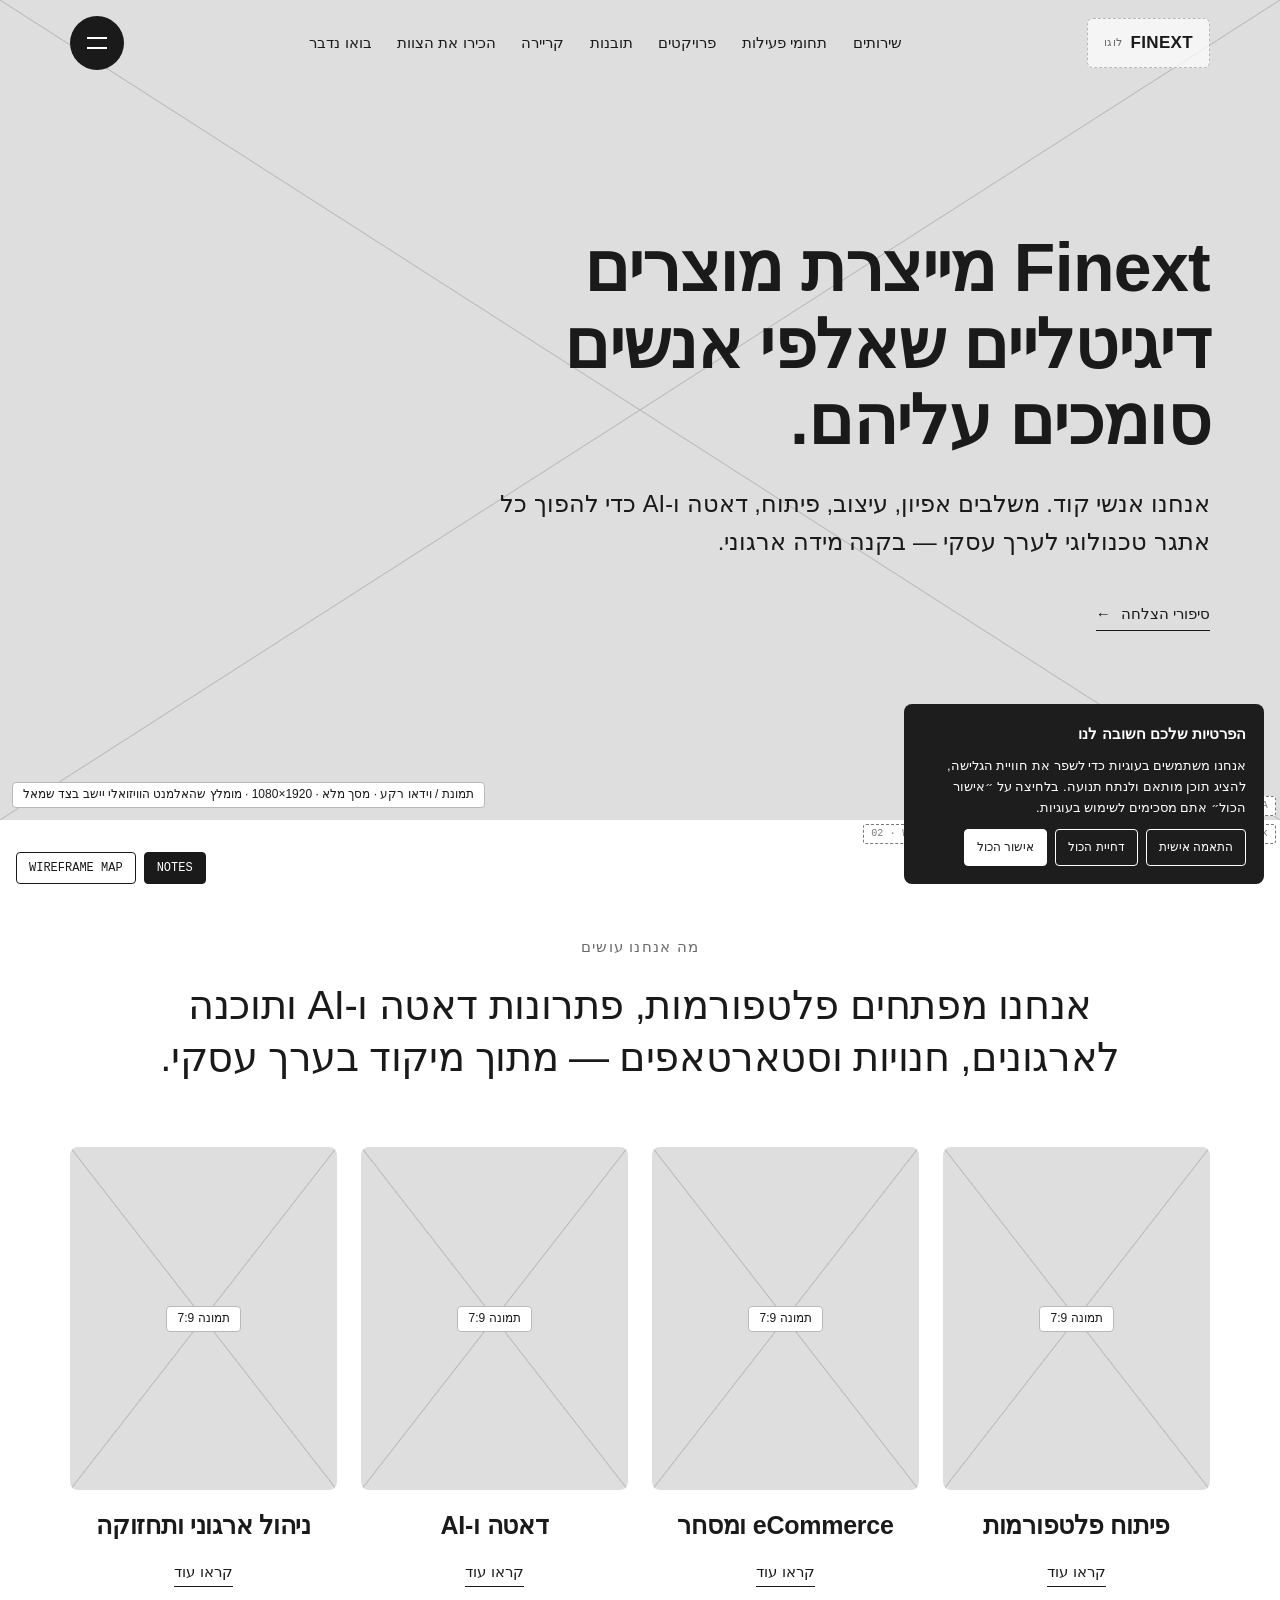
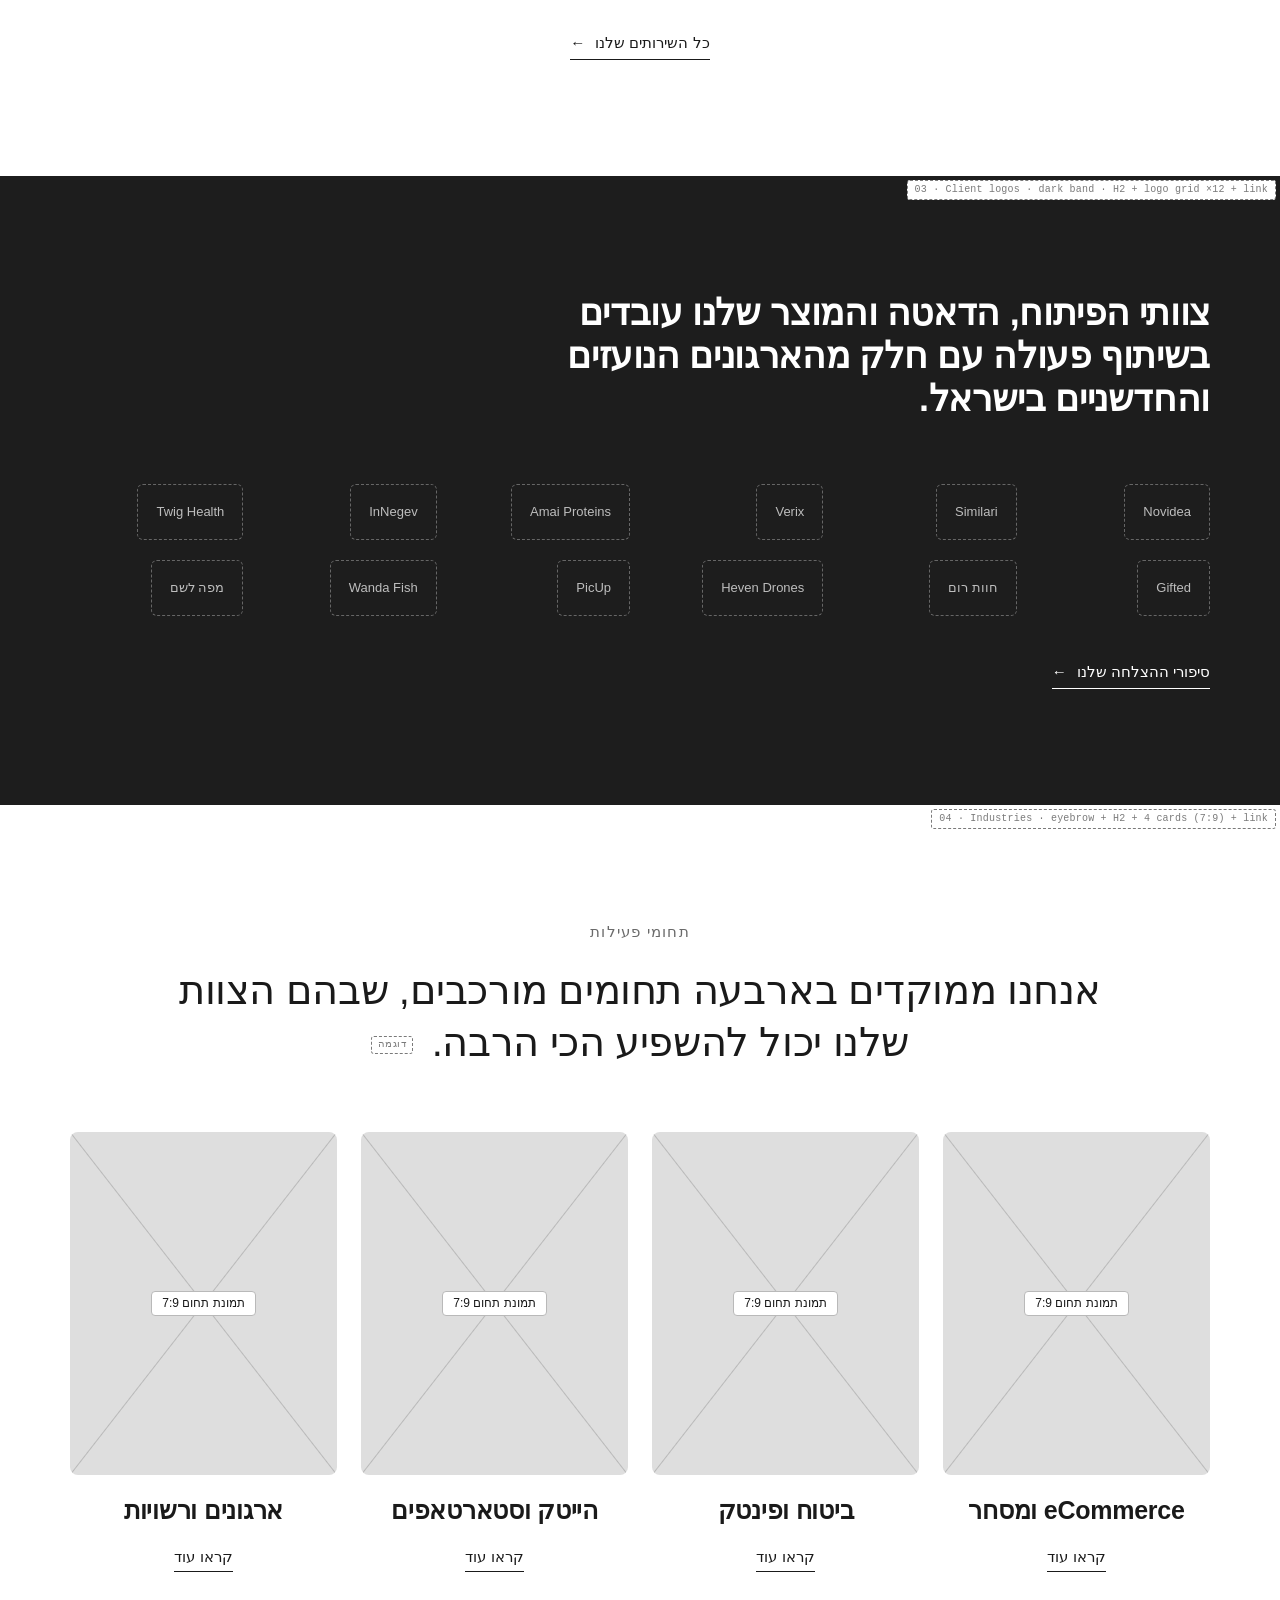
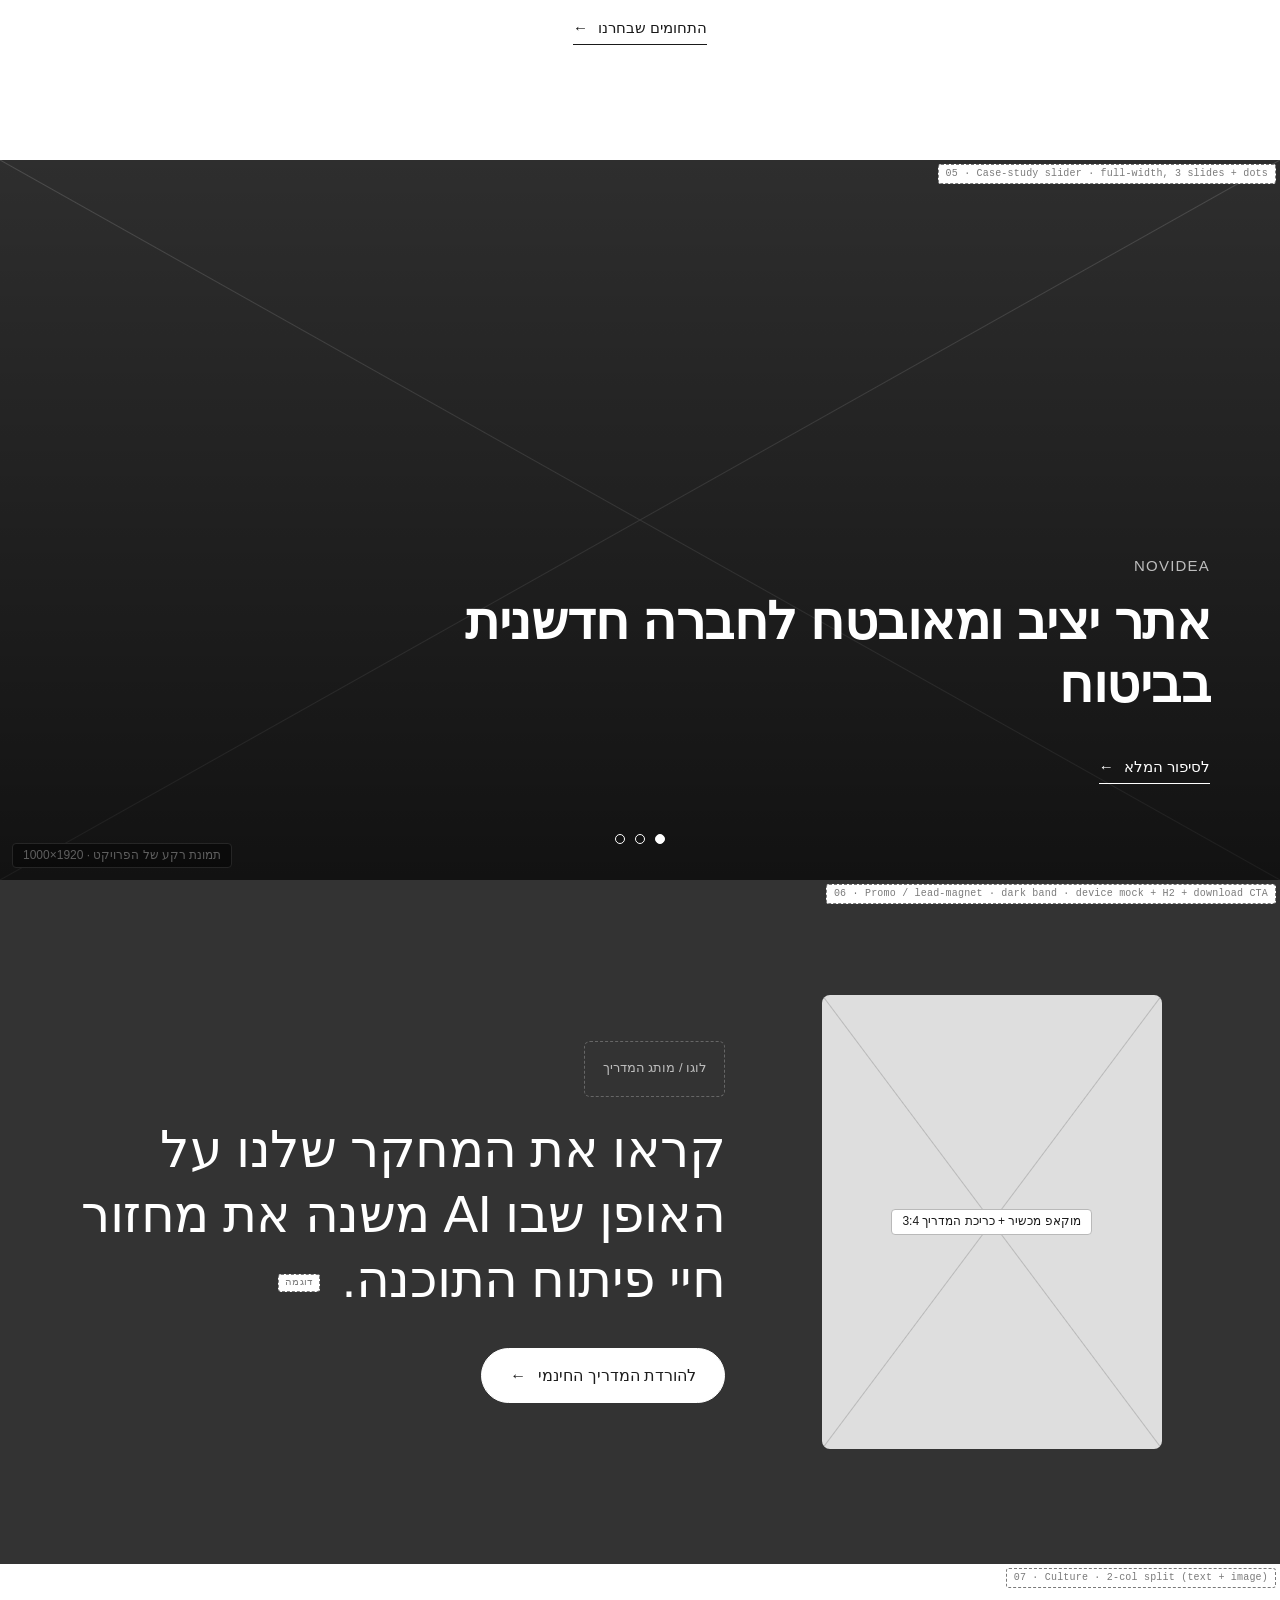
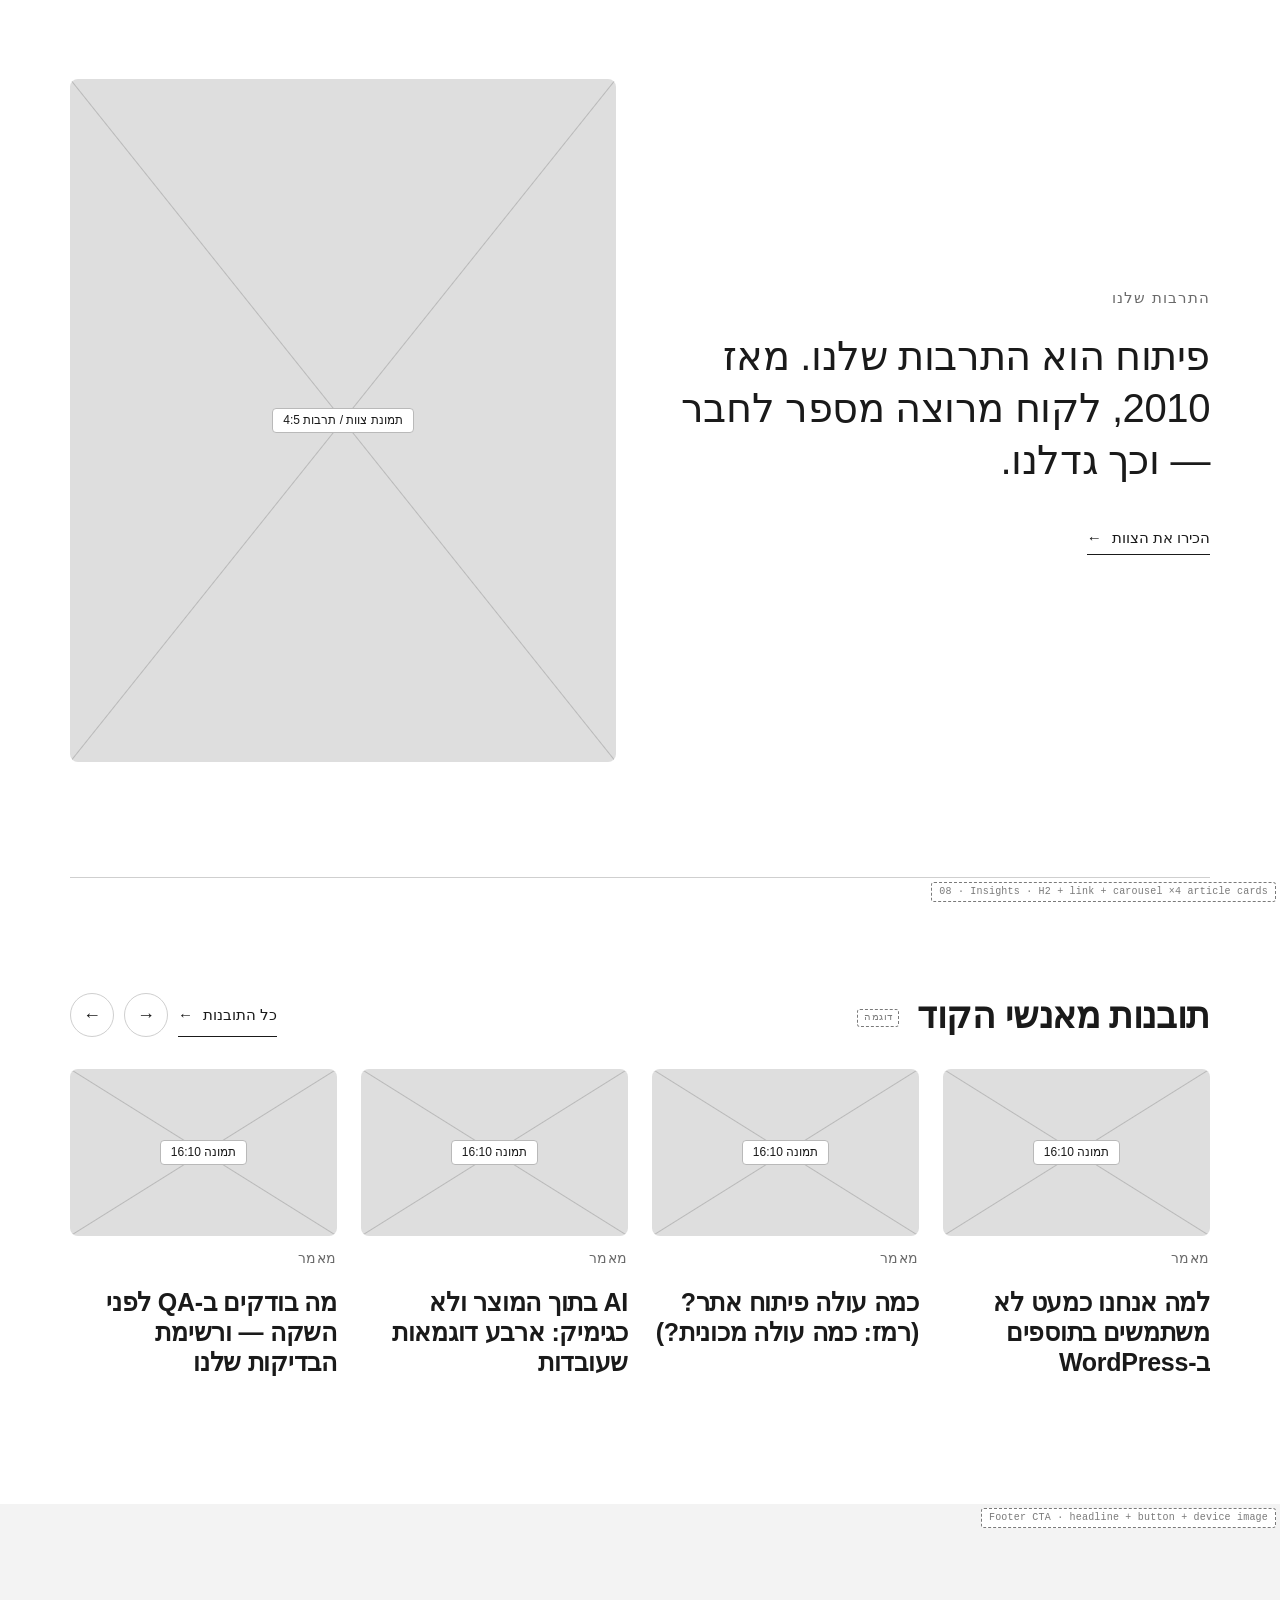
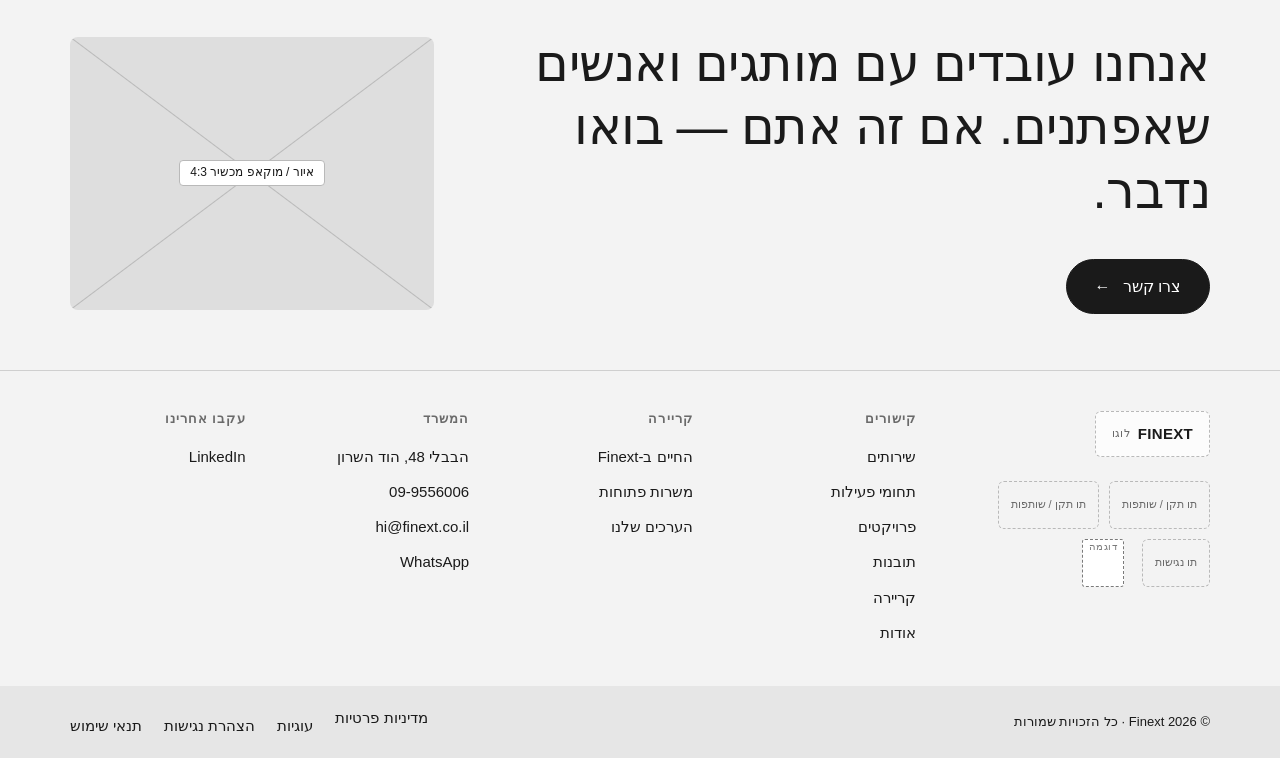
==== index.html @ c5aed831 "Add Finext wireframe (12 pages, RTL, grayscale) Static HTML/CSS/JS wireframe of the new Finext site," ====
<!DOCTYPE html>
<html lang="he" dir="rtl">
<head>
<meta charset="utf-8">
<meta name="viewport" content="width=device-width, initial-scale=1">
<meta name="robots" content="noindex, nofollow">
<title>דף הבית · Finext (Wireframe)</title>
<link rel="stylesheet" href="assets/css/tokens.css">
<link rel="stylesheet" href="assets/css/wireframe.css">
</head>
<body class="wf-notes">
<a class="sr-only" href="#main">דלגו לתוכן הראשי</a>
<header class="site-header">
  <div class="container site-header__bar">
    <a class="logo" href="index.html" aria-label="Finext — לדף הבית">FINEXT <small>לוגו</small></a>
    <nav class="main-nav" aria-label="ניווט ראשי"><ul><li><a href="services.html">שירותים</a></li><li><a href="industries.html">תחומי פעילות</a></li><li><a href="projects.html">פרויקטים</a></li><li><a href="insights.html">תובנות</a></li><li><a href="careers.html">קריירה</a></li><li><a href="about.html#team">הכירו את הצוות</a></li><li><a href="contact.html">בואו נדבר</a></li></ul></nav>
    <button class="nav-toggle" type="button" aria-expanded="false" aria-controls="nav-overlay" aria-label="פתיחת תפריט"><span></span><span></span></button>
  </div>
</header>
<div class="nav-overlay" id="nav-overlay" aria-hidden="true">
  <div class="nav-overlay__inner">
    <ul class="nav-overlay__list"><li><a href="index.html">דף הבית</a></li><li><a href="services.html">שירותים</a></li><li><a href="industries.html">תחומי פעילות</a></li><li><a href="projects.html">פרויקטים</a></li><li><a href="insights.html">תובנות</a></li><li><a href="careers.html">קריירה</a></li><li><a href="about.html#team">הכירו את הצוות</a></li><li><a href="contact.html">בואו נדבר</a></li></ul>
    <div class="nav-overlay__groups">
      <div><strong>אודות</strong><ul><li><a href="about.html">הסיפור והערכים</a></li><li><a href="about.html#team">הכירו את הצוות</a></li></ul></div>
      <div><strong>קריירה</strong><ul><li><a href="careers.html">החיים ב‑Finext</a></li><li><a href="not-included.html">משרות פתוחות</a></li></ul></div>
      <div><strong>תובנות</strong><ul><li><a href="insights.html">בלוג</a></li><li><a href="not-included.html">חדשות</a></li></ul></div>
      <div><strong>המשרד</strong><ul><li><a href="contact.html#office">הוד השרון</a></li><li><a href="tel:+97299556006"><bdi dir="ltr">09-9556006</bdi></a></li></ul></div>
    </div>
  </div>
</div>
<main id="main">
<section class="hero hero--home" data-wf="01 · Hero · full-viewport bg + H1 + byline + CTA">
  <div class="ph ph--bg" role="img" aria-label="תמונת / וידאו רקע · מסך מלא · 1920×1080 · מומלץ שהאלמנט הוויזואלי יישב בצד שמאל"><span class="ph__label">תמונת / וידאו רקע · מסך מלא · 1920×1080 · מומלץ שהאלמנט הוויזואלי יישב בצד שמאל</span></div>
  <div class="container"><div class="hero__content">
    <h1>Finext מייצרת מוצרים דיגיטליים שאלפי אנשים סומכים עליהם.</h1>
    <p class="hero__byline">אנחנו אנשי קוד. משלבים אפיון, עיצוב, פיתוח, דאטה ו‑AI כדי להפוך כל אתגר טכנולוגי לערך עסקי — בקנה מידה ארגוני.</p>
    <a class="link-arrow " href="projects.html">סיפורי הצלחה</a>
  </div></div>
</section><section class="section " data-wf="02 · What we do · eyebrow + H2 (centered) + 4 cards (7:9) + link"><div class="container"><div class="intro"><span class="eyebrow">מה אנחנו עושים</span><h2>אנחנו מפתחים פלטפורמות, פתרונות דאטה ו‑AI ותוכנה לארגונים, חנויות וסטארטאפים — מתוך מיקוד בערך עסקי.</h2></div><div class="grid grid--4 mt-l"><article class="card card--center"><div class="ph r-7x9 " role="img" aria-label="תמונה 7:9"><span class="ph__label">תמונה 7:9</span></div><h3>פיתוח פלטפורמות</h3><a class="link-underline" href="service.html">קראו עוד</a></article><article class="card card--center"><div class="ph r-7x9 " role="img" aria-label="תמונה 7:9"><span class="ph__label">תמונה 7:9</span></div><h3>eCommerce ומסחר</h3><a class="link-underline" href="service.html">קראו עוד</a></article><article class="card card--center"><div class="ph r-7x9 " role="img" aria-label="תמונה 7:9"><span class="ph__label">תמונה 7:9</span></div><h3>דאטה ו‑AI</h3><a class="link-underline" href="service.html">קראו עוד</a></article><article class="card card--center"><div class="ph r-7x9 " role="img" aria-label="תמונה 7:9"><span class="ph__label">תמונה 7:9</span></div><h3>ניהול ארגוני ותחזוקה</h3><a class="link-underline" href="service.html">קראו עוד</a></article></div><div class="center link-row"><a class="link-arrow " href="services.html">כל השירותים שלנו</a></div></div></section><section class="section section--dark" data-wf="03 · Client logos · dark band · H2 + logo grid ×12 + link"><div class="container"><h2 style="max-width:18em">צוותי הפיתוח, הדאטה והמוצר שלנו עובדים בשיתוף פעולה עם חלק מהארגונים הנועזים והחדשניים בישראל.</h2><div class="logo-grid mt-l"><div><span class="logo-ph">Novidea</span></div><div><span class="logo-ph">Similari</span></div><div><span class="logo-ph">Verix</span></div><div><span class="logo-ph">Amai Proteins</span></div><div><span class="logo-ph">InNegev</span></div><div><span class="logo-ph">Twig Health</span></div><div><span class="logo-ph">Gifted</span></div><div><span class="logo-ph">חוות רום</span></div><div><span class="logo-ph">Heven Drones</span></div><div><span class="logo-ph">PicUp</span></div><div><span class="logo-ph">Wanda Fish</span></div><div><span class="logo-ph">מפה לשם</span></div></div><div class="link-row"><a class="link-arrow " href="projects.html">סיפורי ההצלחה שלנו</a></div></div></section><section class="section " data-wf="04 · Industries · eyebrow + H2 + 4 cards (7:9) + link"><div class="container"><div class="intro"><span class="eyebrow">תחומי פעילות</span><h2>אנחנו ממוקדים בארבעה תחומים מורכבים, שבהם הצוות שלנו יכול להשפיע הכי הרבה. <span class="ex-tag" title="תוכן לדוגמה שנוצר עבור ה-wireframe — להחלפה">דוגמה</span></h2></div><div class="grid grid--4 mt-l"><article class="card card--center"><div class="ph r-7x9 " role="img" aria-label="תמונת תחום 7:9"><span class="ph__label">תמונת תחום 7:9</span></div><h3>eCommerce ומסחר</h3><a class="link-underline" href="industry.html">קראו עוד</a></article><article class="card card--center"><div class="ph r-7x9 " role="img" aria-label="תמונת תחום 7:9"><span class="ph__label">תמונת תחום 7:9</span></div><h3>ביטוח ופינטק</h3><a class="link-underline" href="industry.html">קראו עוד</a></article><article class="card card--center"><div class="ph r-7x9 " role="img" aria-label="תמונת תחום 7:9"><span class="ph__label">תמונת תחום 7:9</span></div><h3>הייטק וסטארטאפים</h3><a class="link-underline" href="industry.html">קראו עוד</a></article><article class="card card--center"><div class="ph r-7x9 " role="img" aria-label="תמונת תחום 7:9"><span class="ph__label">תמונת תחום 7:9</span></div><h3>ארגונים ורשויות</h3><a class="link-underline" href="industry.html">קראו עוד</a></article></div><div class="center link-row"><a class="link-arrow " href="industries.html">התחומים שבחרנו</a></div></div></section><section class="case-slider" data-slider data-wf="05 · Case-study slider · full-width, 3 slides + dots">
  <div class="case-slider__track"><div class="case-slide">
      <div class="ph ph--bg" role="img" aria-label="תמונת רקע של הפרויקט · 1920×1000"><span class="ph__label">תמונת רקע של הפרויקט · 1920×1000</span></div>
      <div class="container"><div class="case-slide__content">
        <span class="eyebrow">Novidea</span><h2>אתר יציב ומאובטח לחברה חדשנית בביטוח</h2><a class="link-arrow " href="project.html">לסיפור המלא</a>
      </div></div></div><div class="case-slide">
      <div class="ph ph--bg" role="img" aria-label="תמונת רקע של הפרויקט · 1920×1000"><span class="ph__label">תמונת רקע של הפרויקט · 1920×1000</span></div>
      <div class="container"><div class="case-slide__content">
        <span class="eyebrow">חוות רום</span><h2>חנות אונליין ומערכת הזמנות לחווה אקולוגית דינמית</h2><a class="link-arrow " href="project.html">לסיפור המלא</a>
      </div></div></div><div class="case-slide">
      <div class="ph ph--bg" role="img" aria-label="תמונת רקע של הפרויקט · 1920×1000"><span class="ph__label">תמונת רקע של הפרויקט · 1920×1000</span></div>
      <div class="container"><div class="case-slide__content">
        <span class="eyebrow">Similari</span><h2>פלטפורמת תובנות מבוססת AI לעולם הפטנטים</h2><a class="link-arrow " href="project.html">לסיפור המלא</a>
      </div></div></div></div>
  <div class="case-slider__dots" role="group" aria-label="שקופיות פרויקטים"></div>
</section><section class="section section--dark2" data-wf="06 · Promo / lead-magnet · dark band · device mock + H2 + download CTA"><div class="container"><div class="promo">
  <div class="promo__media"><div class="ph r-3x4 " role="img" aria-label="מוקאפ מכשיר + כריכת המדריך 3:4"><span class="ph__label">מוקאפ מכשיר + כריכת המדריך 3:4</span></div></div>
  <div><span class="logo-ph">לוגו / מותג המדריך</span>
    <h2>קראו את המחקר שלנו על האופן שבו AI משנה את מחזור חיי פיתוח התוכנה. <span class="ex-tag" title="תוכן לדוגמה שנוצר עבור ה-wireframe — להחלפה">דוגמה</span></h2>
    <a class="btn btn--light" href="not-included.html">להורדת המדריך החינמי</a></div>
</div></div></section><section class="section " data-wf="07 · Culture · 2-col split (text + image)"><div class="container"><div class="split">
  <div><span class="eyebrow">התרבות שלנו</span>
    <h2>פיתוח הוא התרבות שלנו. מאז 2010, לקוח מרוצה מספר לחבר — וכך גדלנו.</h2>
    <a class="link-arrow " href="about.html#team">הכירו את הצוות</a></div>
  <div class="ph r-4x5 " role="img" aria-label="תמונת צוות / תרבות 4:5"><span class="ph__label">תמונת צוות / תרבות 4:5</span></div>
</div></div></section><div class="container"><hr class="rule"></div>
<section class="section" data-wf="08 · Insights · H2 + link + carousel ×4 article cards">
  <div class="container"><div class="carousel" data-carousel><div class="section-title-row"><h2>תובנות מאנשי הקוד <span class="ex-tag" title="תוכן לדוגמה שנוצר עבור ה-wireframe — להחלפה">דוגמה</span></h2><div class="carousel__nav"><a class="link-arrow " href="insights.html">כל התובנות</a><button type="button" class="carousel__btn" data-dir="-1" aria-label="הקודם">→</button><button type="button" class="carousel__btn" data-dir="1" aria-label="הבא">←</button></div></div><div class="carousel__track"><div class="carousel__item"><article class="card"><a class="card__link" href="article.html"><div class="ph r-16x10 " role="img" aria-label="תמונה 16:10"><span class="ph__label">תמונה 16:10</span></div></a><h5>מאמר</h5><a class="card__link" href="article.html"><h3>למה אנחנו כמעט לא משתמשים בתוספים ב‑WordPress</h3></a></article></div><div class="carousel__item"><article class="card"><a class="card__link" href="article.html"><div class="ph r-16x10 " role="img" aria-label="תמונה 16:10"><span class="ph__label">תמונה 16:10</span></div></a><h5>מאמר</h5><a class="card__link" href="article.html"><h3>כמה עולה פיתוח אתר? (רמז: כמה עולה מכונית?)</h3></a></article></div><div class="carousel__item"><article class="card"><a class="card__link" href="article.html"><div class="ph r-16x10 " role="img" aria-label="תמונה 16:10"><span class="ph__label">תמונה 16:10</span></div></a><h5>מאמר</h5><a class="card__link" href="article.html"><h3>AI בתוך המוצר ולא כגימיק: ארבע דוגמאות שעובדות</h3></a></article></div><div class="carousel__item"><article class="card"><a class="card__link" href="article.html"><div class="ph r-16x10 " role="img" aria-label="תמונה 16:10"><span class="ph__label">תמונה 16:10</span></div></a><h5>מאמר</h5><a class="card__link" href="article.html"><h3>מה בודקים ב‑QA לפני השקה — ורשימת הבדיקות שלנו</h3></a></article></div></div></div></div>
</section>
</main>
<footer class="site-footer">
  <section class="footer-cta" data-wf="Footer CTA · headline + button + device image">
    <div class="container footer-cta__grid">
      <div>
        <h2>אנחנו עובדים עם מותגים ואנשים שאפתנים. אם זה אתם — בואו נדבר.</h2>
        <a class="btn" href="contact.html">צרו קשר</a>
      </div>
      <div class="ph r-4x3 " role="img" aria-label="איור / מוקאפ מכשיר 4:3"><span class="ph__label">איור / מוקאפ מכשיר 4:3</span></div>
    </div>
  </section>
  <div class="footer-main">
    <div class="container footer-main__grid">
      <div>
        <a class="logo" href="index.html" aria-label="Finext — לדף הבית">FINEXT <small>לוגו</small></a>
        <div class="badges" aria-label="תקנים ותעודות"><span class="logo-ph">תו תקן / שותפות</span><span class="logo-ph">תו תקן / שותפות</span><span class="logo-ph">תו נגישות</span> <span class="ex-tag" title="תוכן לדוגמה שנוצר עבור ה-wireframe — להחלפה">דוגמה</span></div>
      </div>
      <div><h4>קישורים</h4><ul>
        <li><a href="services.html">שירותים</a></li><li><a href="industries.html">תחומי פעילות</a></li><li><a href="projects.html">פרויקטים</a></li>
        <li><a href="insights.html">תובנות</a></li><li><a href="careers.html">קריירה</a></li><li><a href="about.html">אודות</a></li></ul></div>
      <div><h4>קריירה</h4><ul>
        <li><a href="careers.html">החיים ב‑Finext</a></li><li><a href="not-included.html">משרות פתוחות</a></li><li><a href="about.html#values">הערכים שלנו</a></li></ul></div>
      <div><h4>המשרד</h4><ul>
        <li><a href="contact.html#office">הבבלי 48, הוד השרון</a></li><li><a href="tel:+97299556006"><bdi dir="ltr">09-9556006</bdi></a></li>
        <li><a href="mailto:hi@finext.co.il">hi@finext.co.il</a></li><li><a href="https://wa.me/97299556006">WhatsApp</a></li></ul></div>
      <div><h4>עקבו אחרינו</h4><ul>
        <li><a href="https://www.linkedin.com/company/finext-%D7%A4%D7%99%D7%99%D7%A0%D7%A7%D7%A1%D7%98/">LinkedIn</a></li></ul></div>
    </div>
    <div class="footer-legal"><div class="container footer-legal__row">
      <span>© 2026 Finext · כל הזכויות שמורות</span>
      <ul><li><a href="not-included.html">מדיניות פרטיות</a></li><li><a href="not-included.html">עוגיות</a></li><li><a href="not-included.html">הצהרת נגישות</a></li><li><a href="not-included.html">תנאי שימוש</a></li></ul>
    </div></div>
  </div>
</footer>
<div class="cookie" role="dialog" aria-label="הסכמה לעוגיות">
  <strong>הפרטיות שלכם חשובה לנו</strong>
  <span>אנחנו משתמשים בעוגיות כדי לשפר את חוויית הגלישה, להציג תוכן מותאם ולנתח תנועה. בלחיצה על ״אישור הכול״ אתם מסכימים לשימוש בעוגיות.</span>
  <div class="cookie__btns"><button type="button">התאמה אישית</button><button type="button">דחיית הכול</button><button type="button" class="is-primary">אישור הכול</button></div>
</div>
<div class="wf-tools"><a href="wireframe-map.html">WIREFRAME MAP</a><button type="button" data-wf-toggle aria-pressed="true">NOTES</button></div>
<script src="assets/js/wireframe.js"></script>
</body>
</html>
---- assets/css/tokens.css ----
/* ==========================================================================
   FINEXT WIREFRAME — DESIGN TOKENS
   ----------------------------------------------------------------------
   זה הקובץ היחיד שהמעצב צריך לגעת בו כדי להחליף צבעים, פונטים ומרווחים.
   כל ה-wireframe בגווני אפור בלבד, בכוונה. החלפת הערכים כאן משנה את כל האתר.
   ========================================================================== */

:root {
  /* ---------- צבעים (כרגע אפור בלבד) ---------- */
  --color-page:            #ffffff;  /* רקע ראשי */
  --color-surface:         #f3f3f3;  /* רצועות בהירות (ב-Waracle: cream) */
  --color-surface-strong:  #e6e6e6;  /* רצועה בהירה כהה יותר */
  --color-dark:            #1d1d1d;  /* רצועות כהות (ב-Waracle: grey_bg) */
  --color-dark-2:          #333333;  /* רצועה כהה משנית */
  --color-text:            #1a1a1a;
  --color-text-muted:      #6a6a6a;
  --color-on-dark:         #ffffff;
  --color-on-dark-muted:   #bdbdbd;
  --color-line:            #cfcfcf;  /* קווי הפרדה וגבולות */
  --color-placeholder:     #dedede;  /* רקע של משבצת תמונה */
  --color-placeholder-line:#b9b9b9;  /* ה-X שבתוך משבצת תמונה */
  --color-button:          #1a1a1a;
  --color-button-text:     #ffffff;
  --color-focus:           #1a1a1a;
  --color-note:            #7a7a7a;  /* הערות wireframe בלבד, לא חלק מהעיצוב */

  /* ---------- טיפוגרפיה ---------- */
  --font-body:    "Segoe UI", "Arial Hebrew", Arial, "Noto Sans Hebrew", sans-serif;
  --font-heading: var(--font-body);
  --font-mono:    ui-monospace, "Cascadia Mono", Consolas, monospace; /* הערות wireframe */

  --fs-body:   1.0625rem;                                  /* 17px */
  --fs-small:  0.875rem;
  --fs-eyebrow:0.9375rem;
  --fs-h1:     clamp(2.125rem, 1.2rem + 3.4vw, 3.5rem);    /* ~50px בדסקטופ */
  --fs-h2:     clamp(1.625rem, 1.2rem + 1.5vw, 2.25rem);   /* ~32px */
  --fs-h3:     clamp(1.25rem, 1.1rem + 0.7vw, 1.5625rem);  /* ~25px */
  --fs-h-big:  clamp(2rem, 1.2rem + 3vw, 3.25rem);         /* h2 גדול (שקופית פרויקט, מספרים) */
  --lh-body:   1.6;
  --lh-heading:1.2;
  --fw-regular:400;
  --fw-heading:600;

  /* ---------- פריסה ורווחים ---------- */
  --container:  1140px;
  --gutter:     24px;
  --section-y:  clamp(64px, 9vw, 145px);   /* ריווח אנכי בין סקשנים */
  --gap:        24px;
  --gap-lg:     48px;
  --radius:     8px;
  --radius-lg:  16px;
  --radius-pill:999px;

  /* ---------- בריינקפוינטים (לעיון; ב-CSS הם מפורשים) ---------- */
  /* mobile < 768 | tablet 768–1199 | desktop ≥ 1200 */
}
---- assets/css/wireframe.css ----
/* ==========================================================================
   FINEXT WIREFRAME — COMPONENTS
   RTL (עברית). משתמש במאפיינים לוגיים (inline/block) כדי שאפשר יהיה להפוך ל-LTR.
   אין כאן צבעים או פונטים קשיחים: הכול מגיע מ-tokens.css.
   ========================================================================== */

/* ---------- Reset ---------- */
*, *::before, *::after { box-sizing: border-box; }
html { -webkit-text-size-adjust: 100%; scroll-behavior: smooth; }
body {
  margin: 0;
  background: var(--color-page);
  color: var(--color-text);
  font-family: var(--font-body);
  font-size: var(--fs-body);
  line-height: var(--lh-body);
  -webkit-font-smoothing: antialiased;
}
img, svg { max-width: 100%; display: block; }
h1, h2, h3, h4, h5, p, ul, ol, figure, blockquote { margin: 0; }
ul, ol { padding: 0; list-style: none; }
a { color: inherit; }
button { font: inherit; color: inherit; cursor: pointer; }
:focus-visible { outline: 2px solid var(--color-focus); outline-offset: 3px; }
.sr-only { position: absolute; width: 1px; height: 1px; overflow: hidden; clip: rect(0 0 0 0); white-space: nowrap; }

h1, h2, h3, h4, h5 { font-family: var(--font-heading); font-weight: var(--fw-heading); line-height: var(--lh-heading); letter-spacing: -0.01em; }
h1 { font-size: var(--fs-h1); }
h2 { font-size: var(--fs-h2); }
h3 { font-size: var(--fs-h3); }
h4 { font-size: 1.125rem; }
h5 { font-size: var(--fs-small); text-transform: uppercase; letter-spacing: .04em; font-weight: var(--fw-regular); color: var(--color-text-muted); }

/* ---------- Layout ---------- */
.container { width: 100%; max-width: calc(var(--container) + var(--gutter) * 2); margin-inline: auto; padding-inline: var(--gutter); }
.section { padding-block: var(--section-y); position: relative; }
.section--tight { padding-block: calc(var(--section-y) * .5); }
.section--flush-top { padding-block-start: 0; }
.section--surface { background: var(--color-surface); }
.section--dark { background: var(--color-dark); color: var(--color-on-dark); }
.section--dark2 { background: var(--color-dark-2); color: var(--color-on-dark); }
.section--dark .eyebrow, .section--dark2 .eyebrow { color: var(--color-on-dark-muted); }
.section--bordered { border-block-end: 1px solid var(--color-line); }

.grid { display: grid; gap: var(--gap); }
.grid--2 { grid-template-columns: repeat(2, minmax(0, 1fr)); }
.grid--3 { grid-template-columns: repeat(3, minmax(0, 1fr)); }
.grid--4 { grid-template-columns: repeat(4, minmax(0, 1fr)); }
.grid--6 { grid-template-columns: repeat(6, minmax(0, 1fr)); }
@media (max-width: 1199px) { .grid--4 { grid-template-columns: repeat(2, minmax(0, 1fr)); } .grid--6 { grid-template-columns: repeat(3, minmax(0, 1fr)); } }
@media (max-width: 767px)  { .grid--2, .grid--3, .grid--4 { grid-template-columns: 1fr; } .grid--6 { grid-template-columns: repeat(2, minmax(0, 1fr)); } }

.center { text-align: center; }
.stack > * + * { margin-block-start: var(--gap); }
.mt-0 { margin-block-start: 0 !important; }
.mt-s { margin-block-start: 16px; } .mt-m { margin-block-start: 32px; } .mt-l { margin-block-start: 64px; }
.measure { max-width: 62ch; }
.muted { color: var(--color-text-muted); }
.section--dark .muted, .section--dark2 .muted { color: var(--color-on-dark-muted); }
hr.rule { border: 0; border-block-start: 1px solid var(--color-line); margin: 0; }

/* ---------- Typography helpers ---------- */
.eyebrow { display: block; font-size: var(--fs-eyebrow); letter-spacing: .08em; text-transform: uppercase; color: var(--color-text-muted); margin-block-end: 20px; }
.lede { font-size: clamp(1.25rem, 1rem + 1vw, 1.75rem); line-height: 1.5; }
.intro { max-width: 960px; margin-inline: auto; text-align: center; }
.intro h2 { font-size: clamp(1.625rem, 1.1rem + 2vw, 2.5rem); line-height: 1.3; font-weight: var(--fw-regular); }
.section-title-row { display: flex; align-items: end; justify-content: space-between; gap: var(--gap); margin-block-end: 32px; flex-wrap: wrap; }

/* ---------- Links & buttons ---------- */
.link-arrow { display: inline-flex; align-items: center; gap: 10px; font-size: .9375rem; text-decoration: none; padding-block: 4px; border-block-end: 1px solid currentColor; }
.link-arrow::after { content: "\2190"; transition: transform .2s; } /* ← (קדימה ב-RTL) */
.link-arrow:hover::after { transform: translateX(-4px); }
.link-underline { display: inline-block; font-size: .9375rem; text-decoration: none; border-block-end: 1px solid currentColor; padding-block: 2px; }
.btn { display: inline-flex; align-items: center; gap: 12px; padding: 14px 28px; border: 1px solid var(--color-button); background: var(--color-button); color: var(--color-button-text); border-radius: var(--radius-pill); text-decoration: none; font-size: 1rem; }
.btn::after { content: "\2190"; }
.btn--ghost { background: transparent; color: var(--color-button); }
.section--dark .btn--ghost, .section--dark2 .btn--ghost { color: var(--color-on-dark); border-color: var(--color-on-dark); }
.btn--light { background: var(--color-on-dark); color: var(--color-dark); border-color: var(--color-on-dark); }
.link-row { margin-block-start: 40px; }

/* ---------- Image placeholders ---------- */
.ph {
  position: relative; display: grid; place-items: center; width: 100%;
  background: var(--color-placeholder);
  background-image:
    linear-gradient(to top left, transparent calc(50% - 1px), var(--color-placeholder-line) 50%, transparent calc(50% + 1px)),
    linear-gradient(to top right, transparent calc(50% - 1px), var(--color-placeholder-line) 50%, transparent calc(50% + 1px));
  color: var(--color-text-muted); overflow: hidden; border-radius: var(--radius);
}
.ph__label { position: relative; z-index: 1; background: var(--color-page); color: var(--color-text); padding: 4px 10px; font-size: .75rem; line-height: 1.3; text-align: center; border: 1px solid var(--color-placeholder-line); border-radius: 4px; max-width: 90%; }
.ph--round { border-radius: 50%; }
.ph--flat { border-radius: 0; }
.r-1x1 { aspect-ratio: 1 / 1; } .r-4x3 { aspect-ratio: 4 / 3; } .r-3x2 { aspect-ratio: 3 / 2; } .r-16x10 { aspect-ratio: 16 / 10; }
.r-16x9 { aspect-ratio: 16 / 9; } .r-21x9 { aspect-ratio: 21 / 9; } .r-4x5 { aspect-ratio: 4 / 5; } .r-7x9 { aspect-ratio: 7 / 9; } .r-5x4 { aspect-ratio: 5 / 4; } .r-3x4 { aspect-ratio: 3 / 4; }
.ph--bg .ph__label { position: absolute; inset-block-end: 12px; inset-inline-end: 12px; }
.ph--bg { position: absolute; inset: 0; width: auto; height: auto; border-radius: 0; aspect-ratio: auto; z-index: 0; }
.logo-ph { display: inline-flex; align-items: center; justify-content: center; min-height: 56px; padding: 10px 18px; border: 1px dashed var(--color-placeholder-line); border-radius: 6px; font-size: .8125rem; color: var(--color-text-muted); text-align: center; }
.section--dark .logo-ph, .section--dark2 .logo-ph { color: var(--color-on-dark-muted); border-color: #666; }
.icon-ph { width: 72px; height: 72px; border: 1px dashed var(--color-placeholder-line); border-radius: 50%; display: grid; place-items: center; font-size: .6875rem; color: var(--color-text-muted); flex: none; }

/* ---------- Header + overlay navigation ---------- */
.site-header { position: absolute; inset-block-start: 0; inset-inline: 0; z-index: 120; }
body.nav-open .site-header { position: fixed; }
.site-header__bar { display: flex; align-items: center; justify-content: space-between; gap: var(--gap); padding-block: 16px; }
.logo { display: inline-flex; align-items: center; gap: 8px; text-decoration: none; font-weight: 700; letter-spacing: .02em; border: 1px dashed var(--color-placeholder-line); padding: 10px 16px; border-radius: 6px; background: color-mix(in srgb, var(--color-page) 70%, transparent); }
.logo small { font-weight: 400; font-size: .6875rem; color: var(--color-text-muted); }
.main-nav { display: none; flex: 1; }
.main-nav ul { display: flex; gap: clamp(16px, 2vw, 32px); justify-content: center; flex-wrap: wrap; }
.main-nav a { text-decoration: none; font-size: .9375rem; padding-block: 6px; border-block-end: 1px solid transparent; }
.main-nav a:hover, .main-nav a[aria-current="page"] { border-color: currentColor; }
@media (min-width: 1200px) { .main-nav { display: block; } }
body.nav-open .main-nav { visibility: hidden; }
.nav-toggle { width: 54px; height: 54px; border-radius: 50%; border: 0; background: var(--color-button); color: var(--color-button-text); display: grid; place-items: center; position: relative; flex: none; }
.nav-toggle span { position: absolute; width: 20px; height: 2px; background: currentColor; transition: transform .25s, inset .25s; }
.nav-toggle span:first-child { inset-block-start: 21px; } .nav-toggle span:last-child { inset-block-start: 31px; }
body.nav-open .nav-toggle span:first-child { inset-block-start: 26px; transform: rotate(45deg); }
body.nav-open .nav-toggle span:last-child { inset-block-start: 26px; transform: rotate(-45deg); }

.nav-overlay { position: fixed; inset: 0; z-index: 110; background: var(--color-surface); display: none; overflow-y: auto; }
body.nav-open { overflow: hidden; }
body.nav-open .nav-overlay { display: block; }
.nav-overlay__inner { display: grid; grid-template-columns: 1.1fr 1fr; gap: 64px; padding: 130px var(--gutter) 64px; max-width: calc(var(--container) + var(--gutter) * 2); margin-inline: auto; min-height: 100%; align-content: center; }
.nav-overlay__list a { display: inline-block; font-size: clamp(1.75rem, 1rem + 1.9vw, 3rem); line-height: 1.2; text-decoration: none; font-weight: var(--fw-heading); }
.nav-overlay__list a:hover { text-decoration: underline; }
.nav-overlay__groups { display: grid; grid-template-columns: 1fr 1fr; gap: 40px 32px; align-content: center; }
.nav-overlay__groups strong { display: block; font-size: .9375rem; text-transform: uppercase; letter-spacing: .06em; color: var(--color-text-muted); margin-block-end: 12px; font-weight: 600; }
.nav-overlay__groups li + li { margin-block-start: 8px; }
.nav-overlay__groups a { text-decoration: none; font-size: 1.0625rem; }
.nav-overlay__groups a:hover { text-decoration: underline; }
@media (max-width: 899px) { .nav-overlay__inner { grid-template-columns: 1fr; gap: 40px; padding-block-start: 110px; } }

/* ---------- Heroes ---------- */
.hero { position: relative; }
.hero--home { min-height: min(100vh, 820px); display: flex; align-items: center; background: var(--color-surface-strong); overflow: hidden; }
.hero--home .hero__content { max-width: 720px; padding-block: 140px 100px; position: relative; z-index: 1; }
.hero--home h1 { font-size: clamp(2.5rem, 1.4rem + 4vw, 4.25rem); line-height: 1.12; }
.hero__byline { font-size: clamp(1.125rem, 1rem + .6vw, 1.5rem); margin-block: 28px 36px; max-width: 34em; }

.hero--small { padding-block: 170px 70px; background: var(--color-page); }
.hero--small h1 { margin-block-end: 24px; }
.hero--small h2 { font-weight: var(--fw-regular); max-width: 28em; font-size: clamp(1.375rem, 1.1rem + 1.2vw, 2rem); color: var(--color-text-muted); line-height: 1.35; }

.hero--media { position: relative; min-height: 640px; display: flex; flex-direction: column; justify-content: flex-end; background: var(--color-dark); color: var(--color-on-dark); overflow: hidden; }
.hero--media::before { content: ""; position: absolute; inset: 0; background: rgba(0,0,0,.35); z-index: 1; }
.hero--media .hero__content { position: relative; z-index: 2; padding-block: 170px 120px; max-width: 760px; }
.hero--media h1 { margin-block-end: 20px; }
.hero--media h2 { font-weight: var(--fw-regular); font-size: clamp(1.25rem, 1rem + 1vw, 1.75rem); line-height: 1.4; margin-block-end: 32px; }
.hero--media .ph--bg { background-color: var(--color-dark-2); --color-placeholder-line: #555; }
.hero--media .ph__label { background: var(--color-dark); color: var(--color-on-dark); border-color: #666; }

.hero--md { padding-block: 170px 0; }
.hero--md .hero__top { display: grid; grid-template-columns: 1.1fr 1fr; gap: var(--gap-lg); align-items: end; }
.hero--md .hero__imgs { display: grid; grid-template-columns: 1fr 1fr; gap: 16px; }
.hero--md .hero__imgs .ph:first-child { grid-row: span 2; aspect-ratio: auto; min-height: 100%; }
@media (max-width: 899px) { .hero--md .hero__top { grid-template-columns: 1fr; } }

.hero--cream { background: var(--color-surface); padding-block: 170px 80px; }
.hero--people .hero__top { align-items: center; }

.logo-strip { position: relative; z-index: 3; margin-block-start: -52px; }
.logo-strip__inner { display: flex; gap: 16px; flex-wrap: wrap; justify-content: center; background: var(--color-page); border: 1px solid var(--color-line); border-radius: var(--radius-lg); padding: 24px; }
.logo-strip__inner .logo-ph { flex: 1 1 160px; max-width: 240px; }

/* ---------- Cards ---------- */
.card { display: flex; flex-direction: column; height: 100%; gap: 14px; }
.card h3 { margin-block: 6px 4px; }
.card p { color: var(--color-text-muted); font-size: .9375rem; }
.card .link-underline { margin-block-start: auto; align-self: start; }
.card--center { text-align: center; align-items: center; }
.card--center .link-underline { align-self: center; }
.card .meta { font-size: .8125rem; color: var(--color-text-muted); text-transform: uppercase; letter-spacing: .05em; }
.card a.card__link { text-decoration: none; }
.card--project .meta { margin-block-start: 8px; }

/* ---------- Carousel ---------- */
.carousel { position: relative; }
.carousel__track { display: flex; gap: var(--gap); overflow-x: auto; scroll-snap-type: x mandatory; scrollbar-width: none; padding-block-end: 8px; }
.carousel__track::-webkit-scrollbar { display: none; }
.carousel__item { flex: 0 0 calc((100% - var(--gap) * 3) / 4); scroll-snap-align: start; min-width: 0; }
.carousel--3 .carousel__item { flex-basis: calc((100% - var(--gap) * 2) / 3); }
@media (max-width: 1199px) { .carousel__item, .carousel--3 .carousel__item { flex-basis: calc((100% - var(--gap)) / 2); } }
@media (max-width: 767px)  { .carousel__item, .carousel--3 .carousel__item { flex-basis: 82%; } }
.carousel__nav { display: flex; gap: 10px; }
.carousel__btn { width: 44px; height: 44px; border-radius: 50%; border: 1px solid var(--color-line); background: var(--color-page); display: grid; place-items: center; font-size: 1.125rem; }
.carousel__btn:hover { background: var(--color-surface); }
.section--dark .carousel__btn { background: transparent; border-color: #666; color: var(--color-on-dark); }

/* ---------- Case slider (full-width) ---------- */
.case-slider { position: relative; background: var(--color-dark); color: var(--color-on-dark); }
.case-slider__track { display: flex; overflow-x: auto; scroll-snap-type: x mandatory; scrollbar-width: none; }
.case-slider__track::-webkit-scrollbar { display: none; }
.case-slide { position: relative; flex: 0 0 100%; min-height: min(80vh, 770px); display: flex; align-items: flex-end; scroll-snap-align: start; overflow: hidden; }
.case-slide::before { content: ""; position: absolute; inset: 0; background: linear-gradient(to top, rgba(0,0,0,.65), rgba(0,0,0,.1)); z-index: 1; }
.case-slide .ph--bg { background-color: var(--color-dark-2); --color-placeholder-line: #555; }
.case-slide .ph__label { background: var(--color-dark); color: var(--color-on-dark); border-color: #666; }
.case-slide__content { position: relative; z-index: 2; padding-block: 0 96px; max-width: 760px; }
.case-slide__content .eyebrow { color: var(--color-on-dark-muted); margin-block-end: 12px; }
.case-slide__content h2 { font-size: var(--fs-h-big); margin-block-end: 36px; }
.case-slider__dots { position: absolute; z-index: 3; inset-block-end: 36px; inset-inline-start: 0; inset-inline-end: 0; display: flex; justify-content: center; gap: 10px; }
.case-slider__dots button { width: 10px; height: 10px; padding: 0; border-radius: 50%; border: 1px solid var(--color-on-dark); background: transparent; }
.case-slider__dots button[aria-current="true"] { background: var(--color-on-dark); }

/* ---------- Logo grid ---------- */
.logo-grid { display: grid; grid-template-columns: repeat(6, minmax(0, 1fr)); gap: 20px; align-items: center; }
@media (max-width: 1199px) { .logo-grid { grid-template-columns: repeat(4, minmax(0, 1fr)); } }
@media (max-width: 767px)  { .logo-grid { grid-template-columns: repeat(2, minmax(0, 1fr)); } }

/* ---------- Promo (whitepaper) ---------- */
.promo { display: grid; grid-template-columns: .8fr 1.2fr; gap: var(--gap-lg); align-items: center; }
.promo__media { max-width: 340px; width: 100%; margin-inline: auto; }
.promo h2 { font-size: var(--fs-h-big); font-weight: var(--fw-regular); line-height: 1.25; margin-block: 20px 36px; }
@media (max-width: 899px) { .promo { grid-template-columns: 1fr; } }

/* ---------- Split (text + image) ---------- */
.split { display: grid; grid-template-columns: 1fr 1fr; gap: var(--gap-lg); align-items: center; }
.split--wide-text { grid-template-columns: 1.2fr 1fr; }
.split h2 { font-weight: var(--fw-regular); font-size: clamp(1.625rem, 1.1rem + 1.8vw, 2.5rem); line-height: 1.3; margin-block-end: 36px; }
@media (max-width: 899px) { .split, .split--wide-text { grid-template-columns: 1fr; } }

/* ---------- Alternating rows (services / industries listing) ---------- */
.alt-rows > .alt-row { display: grid; grid-template-columns: 1fr 1fr; gap: var(--gap-lg); align-items: center; padding-block: 48px; border-block-end: 1px solid var(--color-line); }
.alt-rows > .alt-row:nth-child(even) .alt-row__text { order: 2; }
.alt-row__text h2 { margin-block-end: 16px; }
.alt-row__text h3 { font-weight: var(--fw-regular); color: var(--color-text-muted); font-size: var(--fs-h3); margin-block-end: 28px; max-width: 24em; }
@media (max-width: 899px) { .alt-rows > .alt-row { grid-template-columns: 1fr; } .alt-rows > .alt-row:nth-child(even) .alt-row__text { order: 0; } }

/* ---------- Numbered capability blocks ---------- */
.num-blocks > .num-block { display: grid; grid-template-columns: 140px minmax(0, 1fr) minmax(0, 1.4fr); gap: var(--gap-lg); align-items: start; padding-block: 48px; border-block-start: 1px solid var(--color-line); }
.num-blocks > .num-block:last-child { border-block-end: 1px solid var(--color-line); }
.num-block__no { font-size: .9375rem; color: var(--color-text-muted); display: block; margin-block-end: 8px; letter-spacing: .06em; }
.num-block h2 { font-size: clamp(1.5rem, 1.1rem + 1.2vw, 2rem); }
.num-block p + p { margin-block-start: 14px; }
.num-block .link-arrow { margin-block-start: 22px; }
@media (max-width: 899px) { .num-blocks > .num-block { grid-template-columns: 1fr; gap: 20px; } }

/* ---------- Targeted blocks (image + text rows, industry LP style) ---------- */
.feature-rows > .feature-row { display: grid; grid-template-columns: 1fr 1fr; gap: var(--gap-lg); align-items: center; margin-block-end: 72px; }
.feature-rows > .feature-row:nth-child(even) > :first-child { order: 2; }
.feature-row h2 { margin-block-end: 18px; }
@media (max-width: 899px) { .feature-rows > .feature-row { grid-template-columns: 1fr; } .feature-rows > .feature-row:nth-child(even) > :first-child { order: 0; } }

/* ---------- Testimonial ---------- */
.testimonial { max-width: 900px; margin-inline: auto; text-align: center; }
.testimonial h3 { font-size: var(--fs-small); letter-spacing: .08em; text-transform: uppercase; font-weight: var(--fw-regular); color: var(--color-text-muted); margin-block-end: 28px; }
.section--dark .testimonial h3 { color: var(--color-on-dark-muted); }
.testimonial blockquote { font-size: clamp(1.375rem, 1rem + 1.4vw, 2.125rem); line-height: 1.4; }
.testimonial blockquote::before { content: "\201D"; display: block; font-size: 4rem; line-height: .6; color: var(--color-text-muted); margin-block-end: 16px; }
.testimonial cite { display: block; font-style: normal; margin-block-start: 28px; font-size: .9375rem; color: var(--color-text-muted); }
.section--dark .testimonial cite { color: var(--color-on-dark-muted); }
.testimonial .logo-ph { margin-block-start: 20px; }

.quote-card { border: 1px solid var(--color-line); border-radius: var(--radius-lg); padding: 28px; height: 100%; display: flex; flex-direction: column; gap: 20px; background: var(--color-page); }
.quote-card blockquote { font-size: 1.0625rem; line-height: 1.55; }
.quote-card footer { margin-block-start: auto; display: flex; align-items: center; gap: 12px; font-size: .875rem; color: var(--color-text-muted); }

/* ---------- Stats ---------- */
.stats { display: grid; grid-template-columns: repeat(3, minmax(0, 1fr)); gap: var(--gap); }
.stats--2 { grid-template-columns: repeat(2, minmax(0, 1fr)); }
.stat__num { display: block; font-size: clamp(2.5rem, 1.5rem + 4vw, 4.5rem); font-weight: var(--fw-heading); line-height: 1; }
.stat__label { display: block; margin-block-start: 10px; color: var(--color-text-muted); }
.section--dark .stat__label { color: var(--color-on-dark-muted); }
@media (max-width: 767px) { .stats, .stats--2 { grid-template-columns: 1fr; } }

/* ---------- Case study body ---------- */
.case-body { display: grid; grid-template-columns: 1fr 2.2fr; gap: var(--gap-lg); padding-block: 56px; border-block-start: 1px solid var(--color-line); }
.case-body h3 { font-size: var(--fs-eyebrow); letter-spacing: .08em; text-transform: uppercase; font-weight: var(--fw-regular); color: var(--color-text-muted); }
.case-body h2 { margin-block-end: 24px; font-size: clamp(1.5rem, 1.1rem + 1.4vw, 2.25rem); line-height: 1.3; }
.case-body p + p { margin-block-start: 16px; }
.case-body ul.check { margin-block-start: 20px; display: grid; grid-template-columns: repeat(2, minmax(0, 1fr)); gap: 10px 24px; }
.check li::before { content: "\2713"; margin-inline-end: 10px; color: var(--color-text-muted); }
.process-list { margin-block-start: 24px; counter-reset: step; display: grid; gap: 16px; }
.process-list li { counter-increment: step; padding-inline-start: 44px; position: relative; }
.process-list li::before { content: counter(step); position: absolute; inset-inline-start: 0; inset-block-start: 0; width: 30px; height: 30px; border: 1px solid var(--color-line); border-radius: 50%; display: grid; place-items: center; font-size: .8125rem; }
.process-list strong { display: block; }
@media (max-width: 899px) { .case-body { grid-template-columns: 1fr; gap: 16px; } .case-body ul.check { grid-template-columns: 1fr; } }
.image-block { position: relative; min-height: 420px; background: var(--color-dark); }
.image-block::before { content: ""; position: absolute; inset: 0; background: rgba(0,0,0,.25); z-index: 1; }
.image-block .ph--bg { background-color: var(--color-dark-2); --color-placeholder-line: #555; }
.image-block .ph__label { background: var(--color-dark); color: var(--color-on-dark); border-color: #666; }

/* ---------- Accordion (details/summary) ---------- */
.acc { border-block-start: 1px solid var(--color-line); }
.acc details { border-block-end: 1px solid var(--color-line); }
.acc summary { list-style: none; display: flex; align-items: center; gap: 16px; padding-block: 22px; cursor: pointer; font-size: clamp(1.125rem, 1rem + .6vw, 1.5rem); font-weight: var(--fw-heading); }
.acc summary::-webkit-details-marker { display: none; }
.acc summary::after { content: "+"; margin-inline-start: auto; font-size: 1.5rem; font-weight: 300; }
.acc details[open] summary::after { content: "\2212"; }
.acc .acc__body { padding-block: 0 24px; padding-inline-start: 88px; color: var(--color-text-muted); max-width: 70ch; }
.acc summary .icon-ph { width: 56px; height: 56px; }
@media (max-width: 767px) { .acc .acc__body { padding-inline-start: 0; } }

/* ---------- Forms ---------- */
.form-card { background: var(--color-dark); color: var(--color-on-dark); border-radius: var(--radius-lg); padding: clamp(24px, 4vw, 56px); max-width: 760px; margin-inline: auto; }
.form-card h2 { text-align: center; margin-block-end: 12px; }
.form-card > p { text-align: center; color: var(--color-on-dark-muted); margin-block-end: 32px; }
.form { display: grid; gap: 16px; }
.form__row { display: grid; grid-template-columns: 1fr 1fr; gap: 16px; }
@media (max-width: 767px) { .form__row { grid-template-columns: 1fr; } }
.field { display: grid; gap: 6px; }
.field label, .field legend { font-size: .875rem; }
.field input[type="text"], .field input[type="email"], .field input[type="tel"], .field textarea {
  width: 100%; font: inherit; padding: 14px 16px; border: 1px solid var(--color-line); border-radius: var(--radius); background: var(--color-page); color: var(--color-text);
}
.field textarea { min-height: 150px; resize: vertical; }
.radio-row { display: flex; flex-wrap: wrap; gap: 12px; border: 0; padding: 0; margin: 0; }
.radio-row label { display: inline-flex; align-items: center; gap: 8px; padding: 10px 18px; border: 1px solid var(--color-line); border-radius: var(--radius-pill); cursor: pointer; }
.radio-row input:checked + span { font-weight: 700; }
.form__small { font-size: .8125rem; color: var(--color-text-muted); }
.form-card .form__small { color: var(--color-on-dark-muted); }
.form-success { display: none; text-align: center; padding: 32px 0; }
.form-success.is-visible { display: block; }
.form.is-hidden { display: none; }

/* ---------- Article ---------- */
.article { display: grid; grid-template-columns: minmax(0, 2fr) minmax(0, 1fr); gap: var(--gap-lg); align-items: start; padding-block: 170px var(--section-y); }
.article__meta { margin-block-end: 16px; }
.article h1 { font-size: clamp(2rem, 1.2rem + 2.8vw, 3.25rem); margin-block-end: 24px; }
.article__lede { font-size: clamp(1.125rem, 1rem + .6vw, 1.375rem); color: var(--color-text-muted); margin-block-end: 36px; }
.article__body > * + * { margin-block-start: 22px; }
.article__body h2 { margin-block-start: 48px; font-size: clamp(1.5rem, 1.1rem + 1.2vw, 2rem); }
.article__body blockquote { border-inline-start: 3px solid var(--color-line); padding-inline-start: 24px; font-size: 1.375rem; line-height: 1.5; }
.article__aside { position: sticky; inset-block-start: 24px; display: grid; gap: 40px; background: var(--color-surface); padding: 28px; border-radius: var(--radius-lg); }
.article__aside h2 { font-size: 1.125rem; margin-block-end: 14px; }
.share { display: flex; gap: 10px; }
.share a { width: 40px; height: 40px; border: 1px solid var(--color-line); border-radius: 50%; display: grid; place-items: center; font-size: .6875rem; text-decoration: none; background: var(--color-page); }
.author { display: flex; align-items: center; gap: 14px; }
.author .ph { width: 56px; flex: none; }
.author strong { display: block; }
.author span { font-size: .875rem; color: var(--color-text-muted); }
.related-list { display: grid; gap: 20px; }
.next-card { margin-block-start: 56px; border: 1px solid var(--color-line); border-radius: var(--radius-lg); overflow: hidden; display: grid; grid-template-columns: 1fr 1.4fr; }
.next-card .ph { border-radius: 0; height: 100%; min-height: 160px; }
.next-card > div:last-child { padding: 24px; display: grid; gap: 10px; align-content: center; }
@media (max-width: 899px) { .article { grid-template-columns: 1fr; } .article__aside { position: static; } .next-card { grid-template-columns: 1fr; } }

/* ---------- Chips ---------- */
.chips { display: flex; flex-wrap: wrap; gap: 10px; }
.chips a { text-decoration: none; padding: 8px 18px; border: 1px solid var(--color-line); border-radius: var(--radius-pill); font-size: .9375rem; }
.chips a:hover { background: var(--color-surface); }

/* ---------- Team / social feed ---------- */
.person .ph { margin-block-end: 12px; }
.person strong { display: block; }
.person span { color: var(--color-text-muted); font-size: .9375rem; }
.feed-card { display: grid; gap: 10px; }
.feed-card .meta { display: flex; gap: 16px; font-size: .8125rem; color: var(--color-text-muted); }
.feed-card p { font-size: .9375rem; }

/* ---------- Map + location ---------- */
.location { display: grid; grid-template-columns: 1fr 1.2fr; gap: var(--gap-lg); align-items: start; }
.location dl { display: grid; gap: 4px 20px; grid-template-columns: auto 1fr; margin-block-start: 28px; }
.location dt { color: var(--color-on-dark-muted); }
.location dd { margin: 0; }
@media (max-width: 899px) { .location { grid-template-columns: 1fr; } }
.studio-card { position: relative; display: grid; min-height: 320px; color: var(--color-on-dark); background: var(--color-dark); border-radius: var(--radius-lg); overflow: hidden; align-content: end; padding: 32px; }
.studio-card::before { content: ""; position: absolute; inset: 0; background: rgba(0,0,0,.35); z-index: 1; }
.studio-card .ph--bg { background-color: var(--color-dark-2); --color-placeholder-line: #555; }
.studio-card > *:not(.ph) { position: relative; z-index: 2; }
.studio-card .ph__label { background: var(--color-dark); color: var(--color-on-dark); border-color: #666; }

/* ---------- Footer ---------- */
.site-footer { background: var(--color-surface); }
.footer-cta { padding-block: clamp(72px, 10vw, 140px) 56px; }
.footer-cta__grid { display: grid; grid-template-columns: 2fr 1fr; gap: var(--gap-lg); align-items: center; }
.footer-cta h2 { font-size: clamp(1.75rem, 1.1rem + 2.6vw, 3.25rem); font-weight: var(--fw-regular); line-height: 1.25; margin-block-end: 36px; max-width: 18em; }
@media (max-width: 899px) { .footer-cta__grid { grid-template-columns: 1fr; } .footer-cta__grid .ph { display: none; } }
.footer-main { padding-block: 40px 0; border-block-start: 1px solid var(--color-line); }
.footer-main__grid { display: grid; grid-template-columns: 1.4fr repeat(4, 1fr); gap: var(--gap-lg); }
.footer-main h4 { font-size: .8125rem; text-transform: uppercase; letter-spacing: .08em; color: var(--color-text-muted); font-weight: 600; margin-block-end: 16px; }
.footer-main li + li { margin-block-start: 8px; }
.footer-main a { text-decoration: none; font-size: .9375rem; }
.footer-main a:hover { text-decoration: underline; }
.badges { display: flex; flex-wrap: wrap; gap: 10px; margin-block-start: 24px; }
.badges .logo-ph { min-height: 48px; padding: 6px 12px; font-size: .6875rem; }
@media (max-width: 1199px) { .footer-main__grid { grid-template-columns: repeat(2, minmax(0, 1fr)); } .footer-main__grid > :first-child { grid-column: 1 / -1; } }
.footer-legal { background: var(--color-surface-strong); margin-block-start: 40px; padding-block: 20px; font-size: .8125rem; }
.footer-legal__row { display: flex; flex-wrap: wrap; gap: 12px 28px; justify-content: space-between; align-items: center; }
.footer-legal ul { display: flex; flex-wrap: wrap; gap: 8px 22px; }
.footer-legal a { text-decoration: none; }
.footer-legal a:hover { text-decoration: underline; }

/* ---------- Cookie banner ---------- */
.cookie { position: fixed; inset-block-end: 16px; inset-inline-start: 16px; z-index: 130; width: min(360px, calc(100vw - 32px)); background: var(--color-dark); color: var(--color-on-dark); padding: 18px; border-radius: var(--radius); font-size: .8125rem; display: grid; gap: 10px; }
.cookie[hidden] { display: none; }
.cookie strong { font-size: .9375rem; }
.cookie__btns { display: flex; gap: 8px; flex-wrap: wrap; }
.cookie__btns button { padding: 8px 12px; border: 1px solid var(--color-on-dark); background: transparent; color: var(--color-on-dark); border-radius: 4px; font-size: .75rem; }
.cookie__btns button.is-primary { background: var(--color-on-dark); color: var(--color-dark); }

/* ==========================================================================
   WIREFRAME-ONLY LAYER (הערות לעיצוב — לא חלק מהאתר הסופי)
   מופעל ע"י הכפתור הצף "הערות". אפשר למחוק את כל הבלוק הזה במעבר לפרודקשן.
   ========================================================================== */
.ex-tag { display: none; font-family: var(--font-mono); font-size: .625rem; line-height: 1; letter-spacing: .04em; padding: 3px 6px; border: 1px dashed var(--color-note); color: var(--color-note); background: var(--color-page); border-radius: 3px; vertical-align: middle; margin-inline-start: 8px; font-weight: 400; text-transform: none; white-space: nowrap; }
body.wf-notes .ex-tag { display: inline-block; }
.wf-tools__note { display: none; align-self: center; direction: rtl; font: 400 12px/1.3 var(--font-body); background: var(--color-surface-strong); border: 1px dashed var(--color-note); padding: 8px 12px; border-radius: 4px; max-width: min(420px, calc(100vw - 220px)); }
body.wf-notes .wf-tools__note { display: block; }
body.wf-notes [data-wf] { position: relative; }
body.wf-notes [data-wf^="01"]::after, body.wf-notes .hero[data-wf]::after { inset-block-start: auto !important; inset-block-end: 4px; }
body.wf-notes [data-wf]::after {
  content: attr(data-wf); position: absolute; inset-block-start: 4px; inset-inline-end: 4px; z-index: 50; direction: ltr;
  font: 400 10px/1 var(--font-mono); letter-spacing: .02em; padding: 4px 7px; background: var(--color-page); color: var(--color-note);
  border: 1px dashed var(--color-note); border-radius: 3px; pointer-events: none; max-width: 70%;
}
.wf-tools { position: fixed; inset-block-end: 16px; inset-inline-start: 16px; z-index: 140; display: flex; flex-wrap: wrap; justify-content: flex-start; gap: 8px; font: 400 12px/1 var(--font-mono); direction: ltr; max-width: calc(100vw - 32px); }
.wf-tools button, .wf-tools a { border: 1px solid var(--color-text); background: var(--color-page); color: var(--color-text); padding: 9px 12px; border-radius: 4px; text-decoration: none; font: inherit; }
.wf-tools button[aria-pressed="true"] { background: var(--color-text); color: var(--color-page); }

@media print { .wf-tools, .cookie, .nav-toggle { display: none !important; } }

/* ---------- wireframe-map.html ---------- */
.map-table { width: 100%; border-collapse: collapse; font-size: .9375rem; min-width: 640px; }
.map-table th, .map-table td { text-align: start; padding: 12px 14px; border-block-end: 1px solid var(--color-line); vertical-align: top; }
.map-table th { font-size: .8125rem; text-transform: uppercase; letter-spacing: .06em; color: var(--color-text-muted); font-weight: 600; }
code { font-family: var(--font-mono); font-size: .85em; background: var(--color-surface); padding: 2px 6px; border-radius: 3px; }
.quote-card footer .ph { width: 44px; flex: none; }
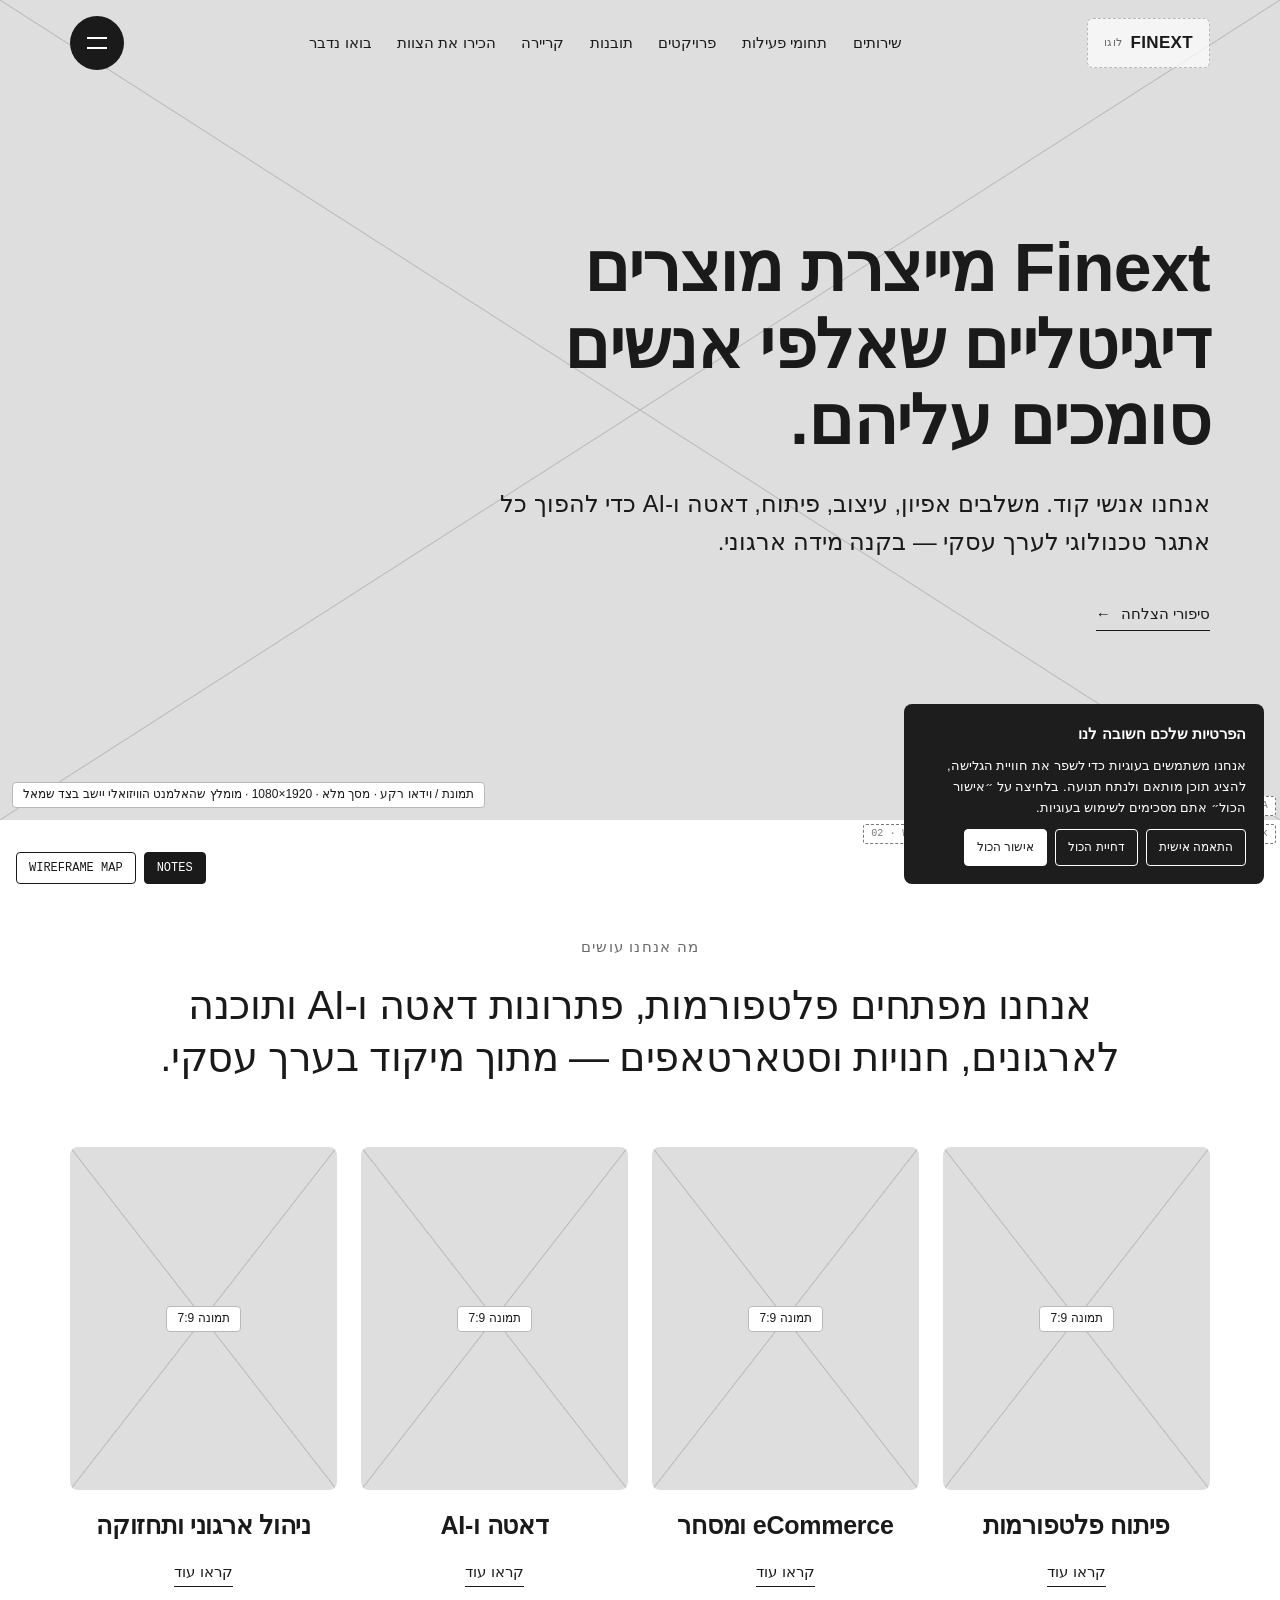
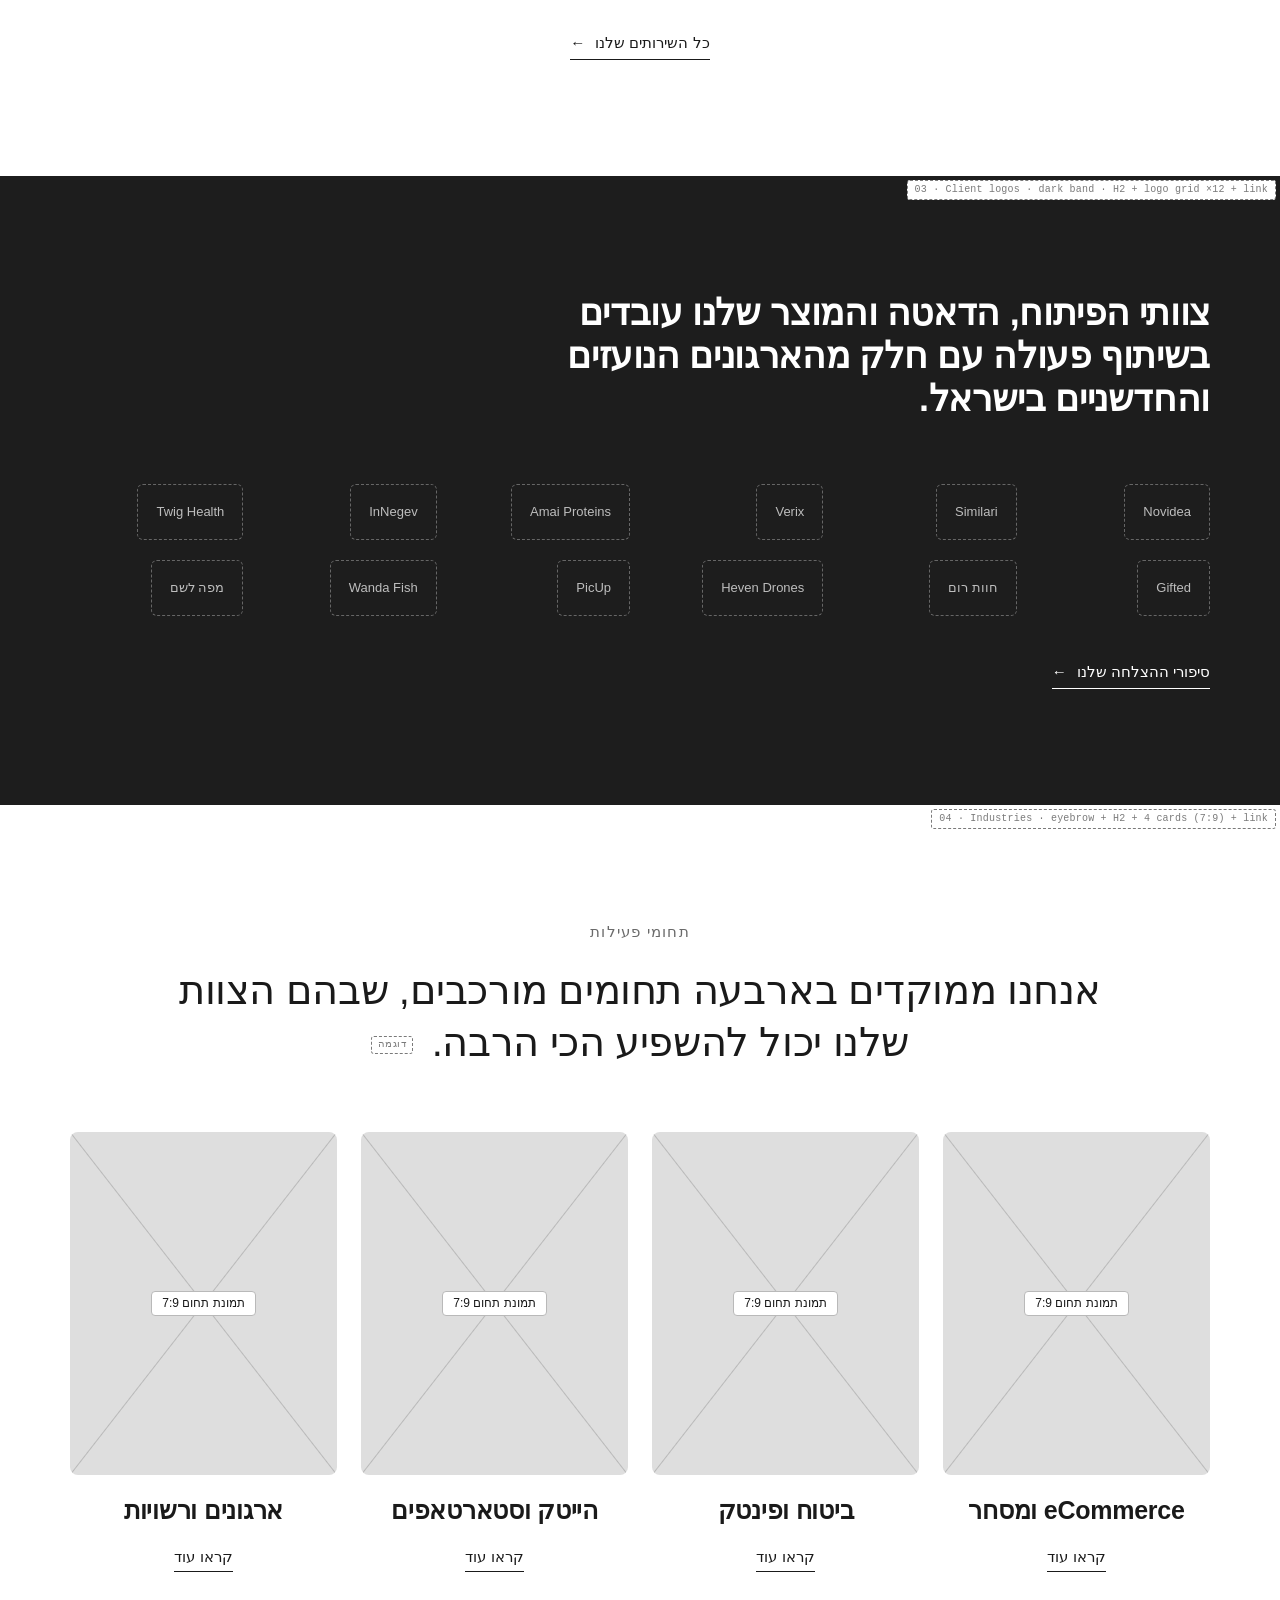
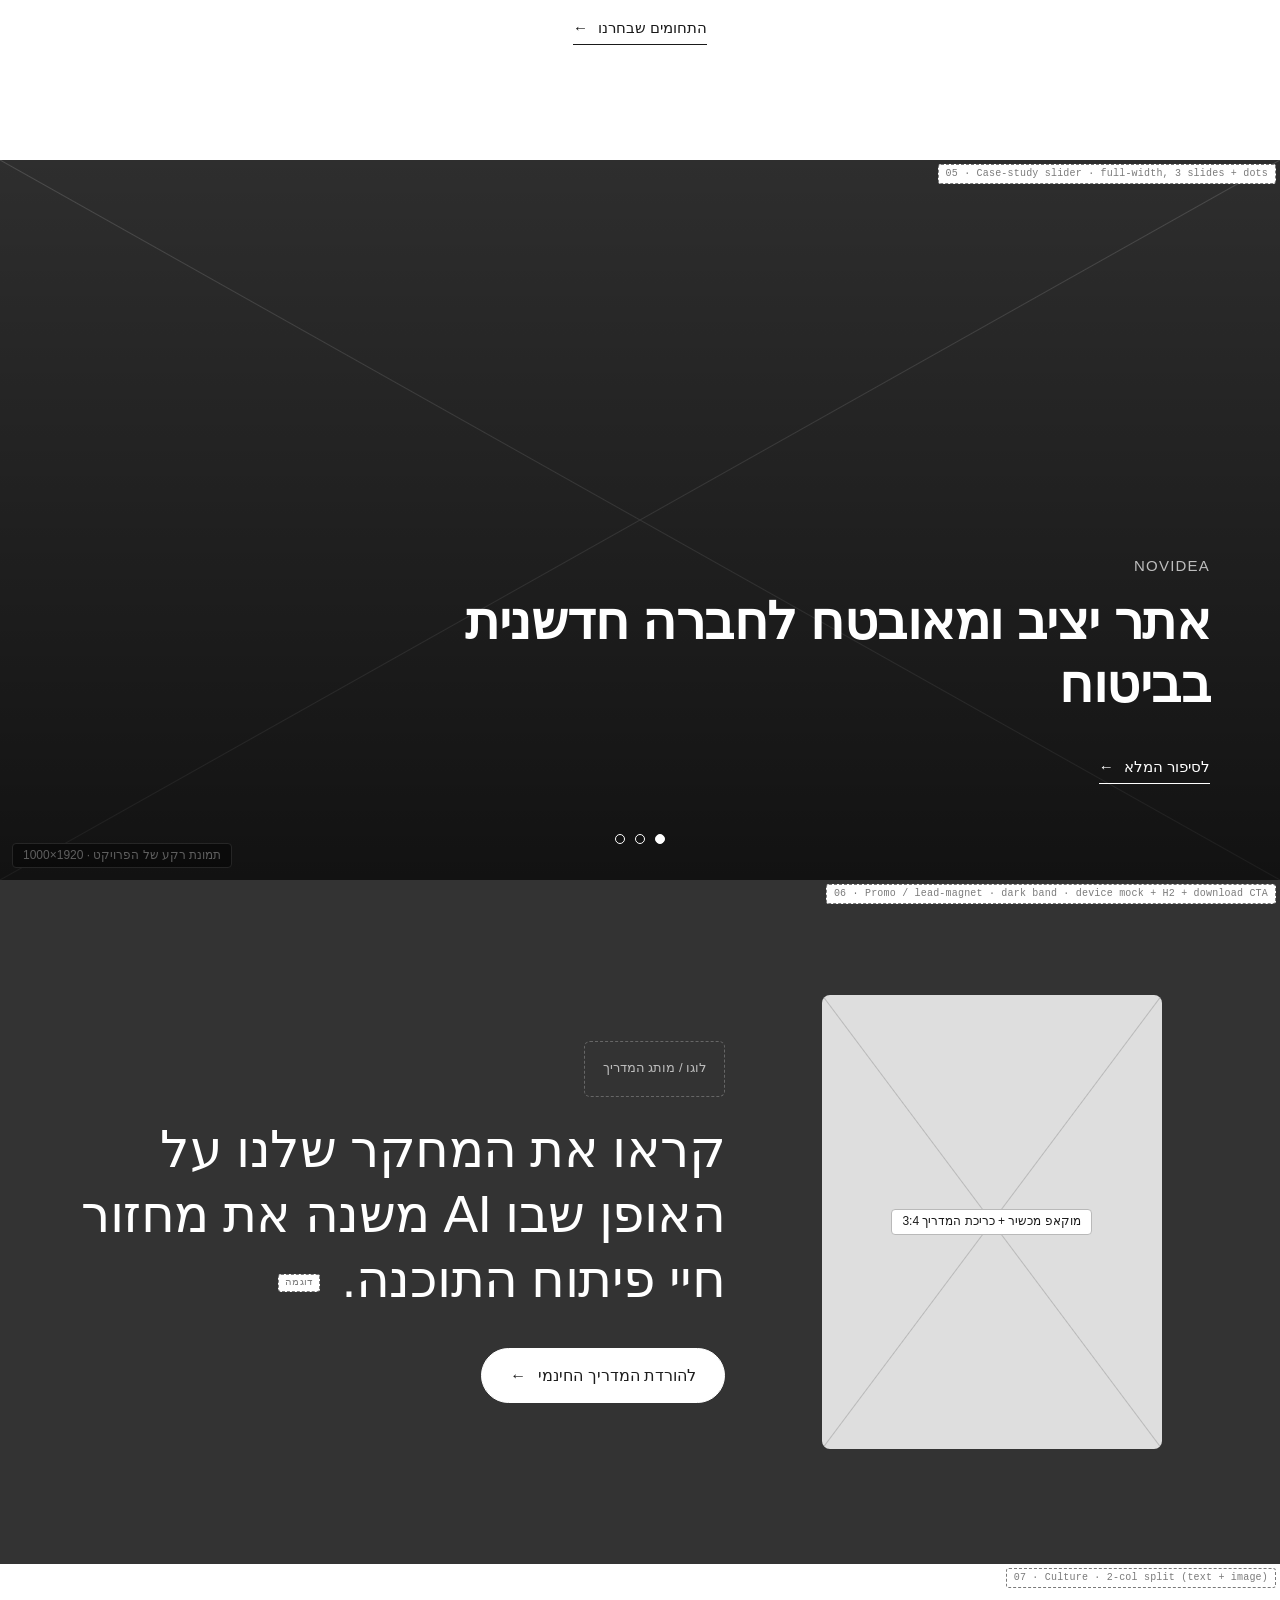
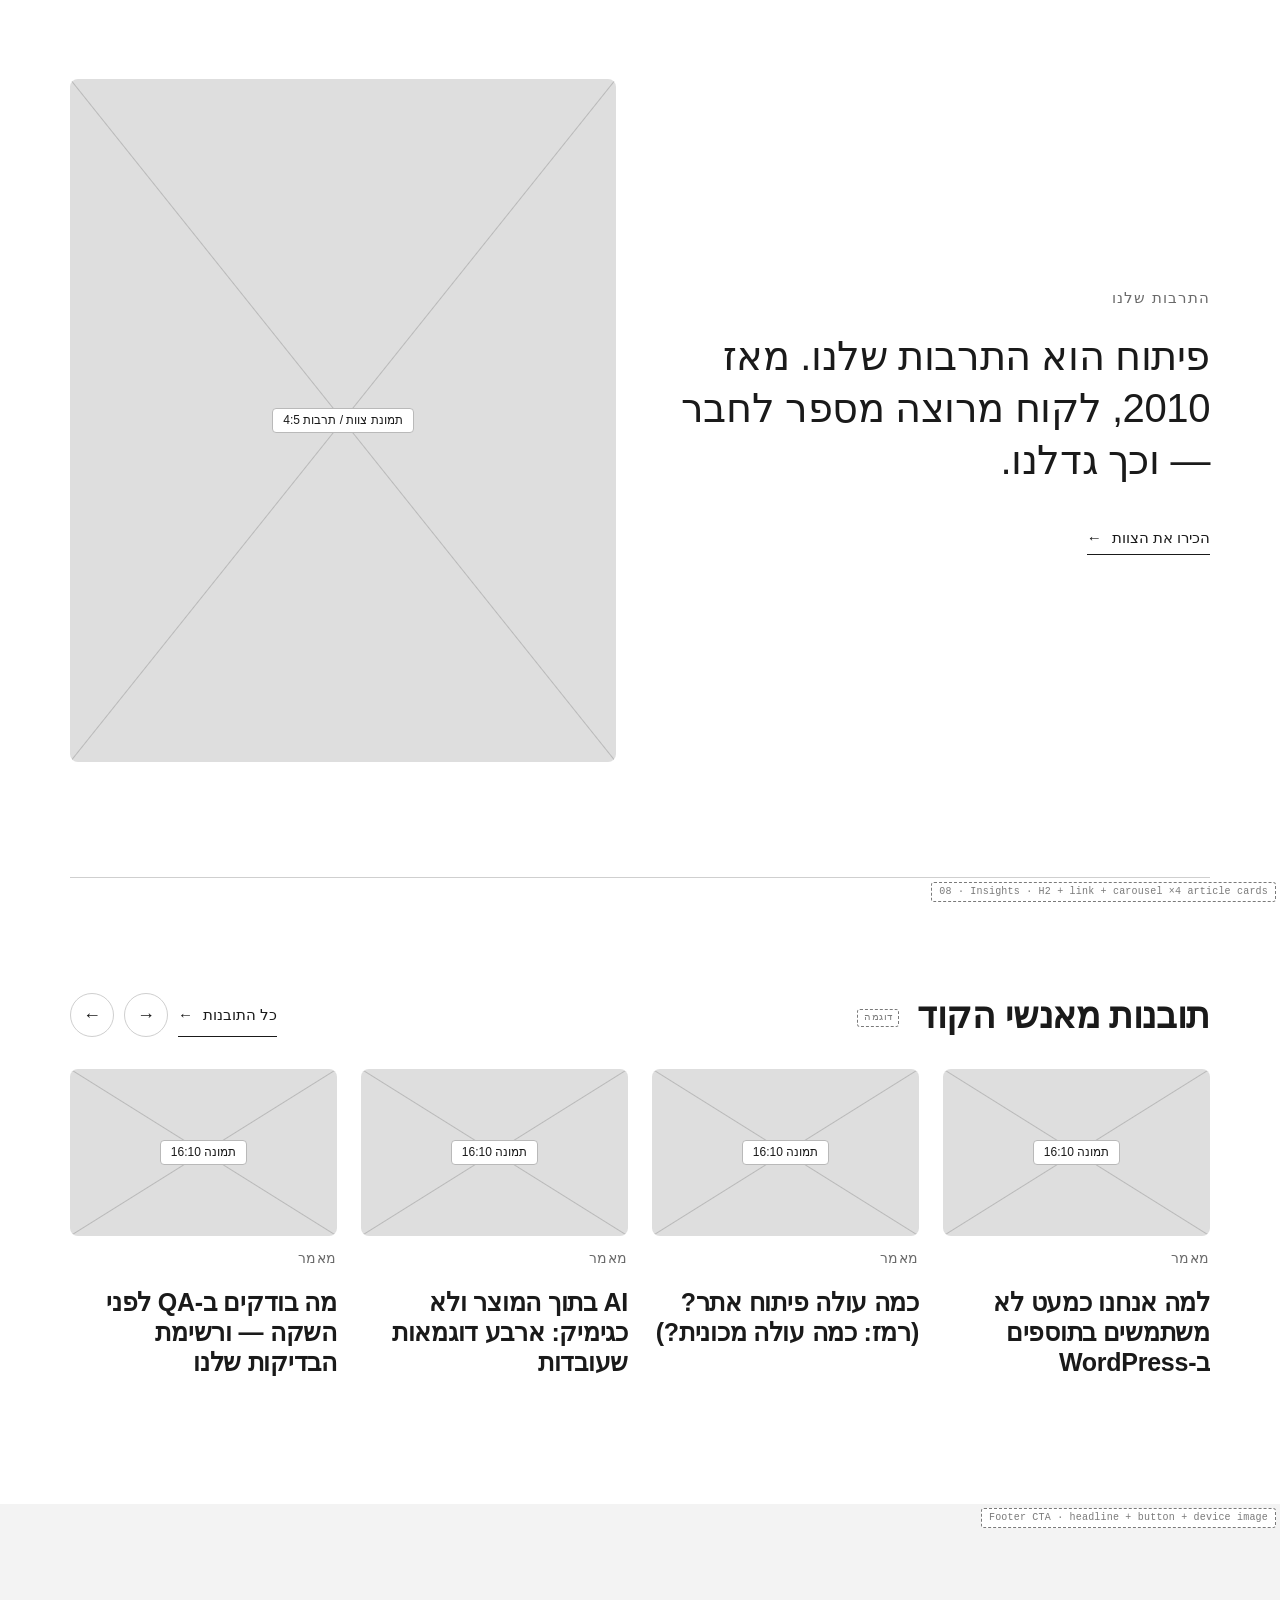
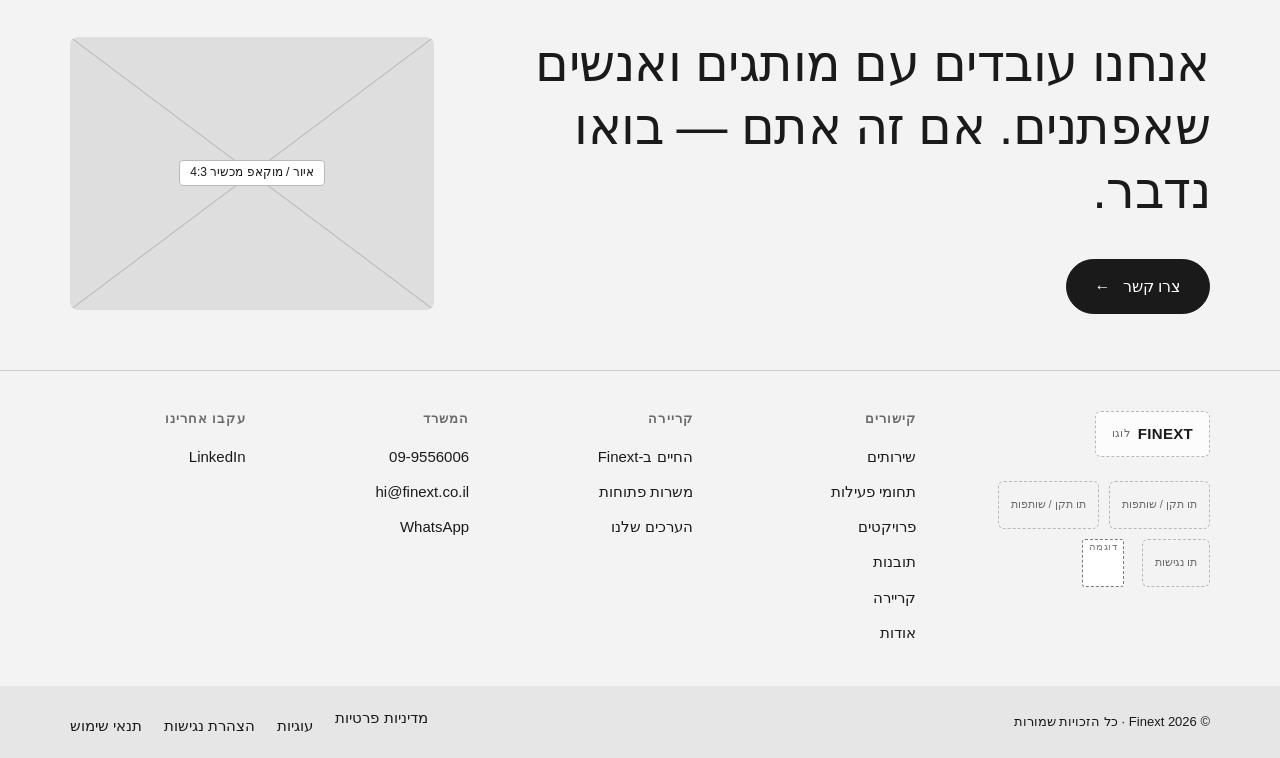
==== commit 253ad533: "Remove street address from footer and contact page (Trello #2) Co-Authored-By: Claude Sonnet 5.5 <no" ====
--- a/index.html
+++ b/index.html
@@ -88,7 +88,7 @@
       <div><h4>קריירה</h4><ul>
         <li><a href="careers.html">החיים ב‑Finext</a></li><li><a href="not-included.html">משרות פתוחות</a></li><li><a href="about.html#values">הערכים שלנו</a></li></ul></div>
       <div><h4>המשרד</h4><ul>
-        <li><a href="contact.html#office">הבבלי 48, הוד השרון</a></li><li><a href="tel:+97299556006"><bdi dir="ltr">09-9556006</bdi></a></li>
+        <li><a href="tel:+97299556006"><bdi dir="ltr">09-9556006</bdi></a></li>
         <li><a href="mailto:hi@finext.co.il">hi@finext.co.il</a></li><li><a href="https://wa.me/97299556006">WhatsApp</a></li></ul></div>
       <div><h4>עקבו אחרינו</h4><ul>
         <li><a href="https://www.linkedin.com/company/finext-%D7%A4%D7%99%D7%99%D7%A0%D7%A7%D7%A1%D7%98/">LinkedIn</a></li></ul></div>
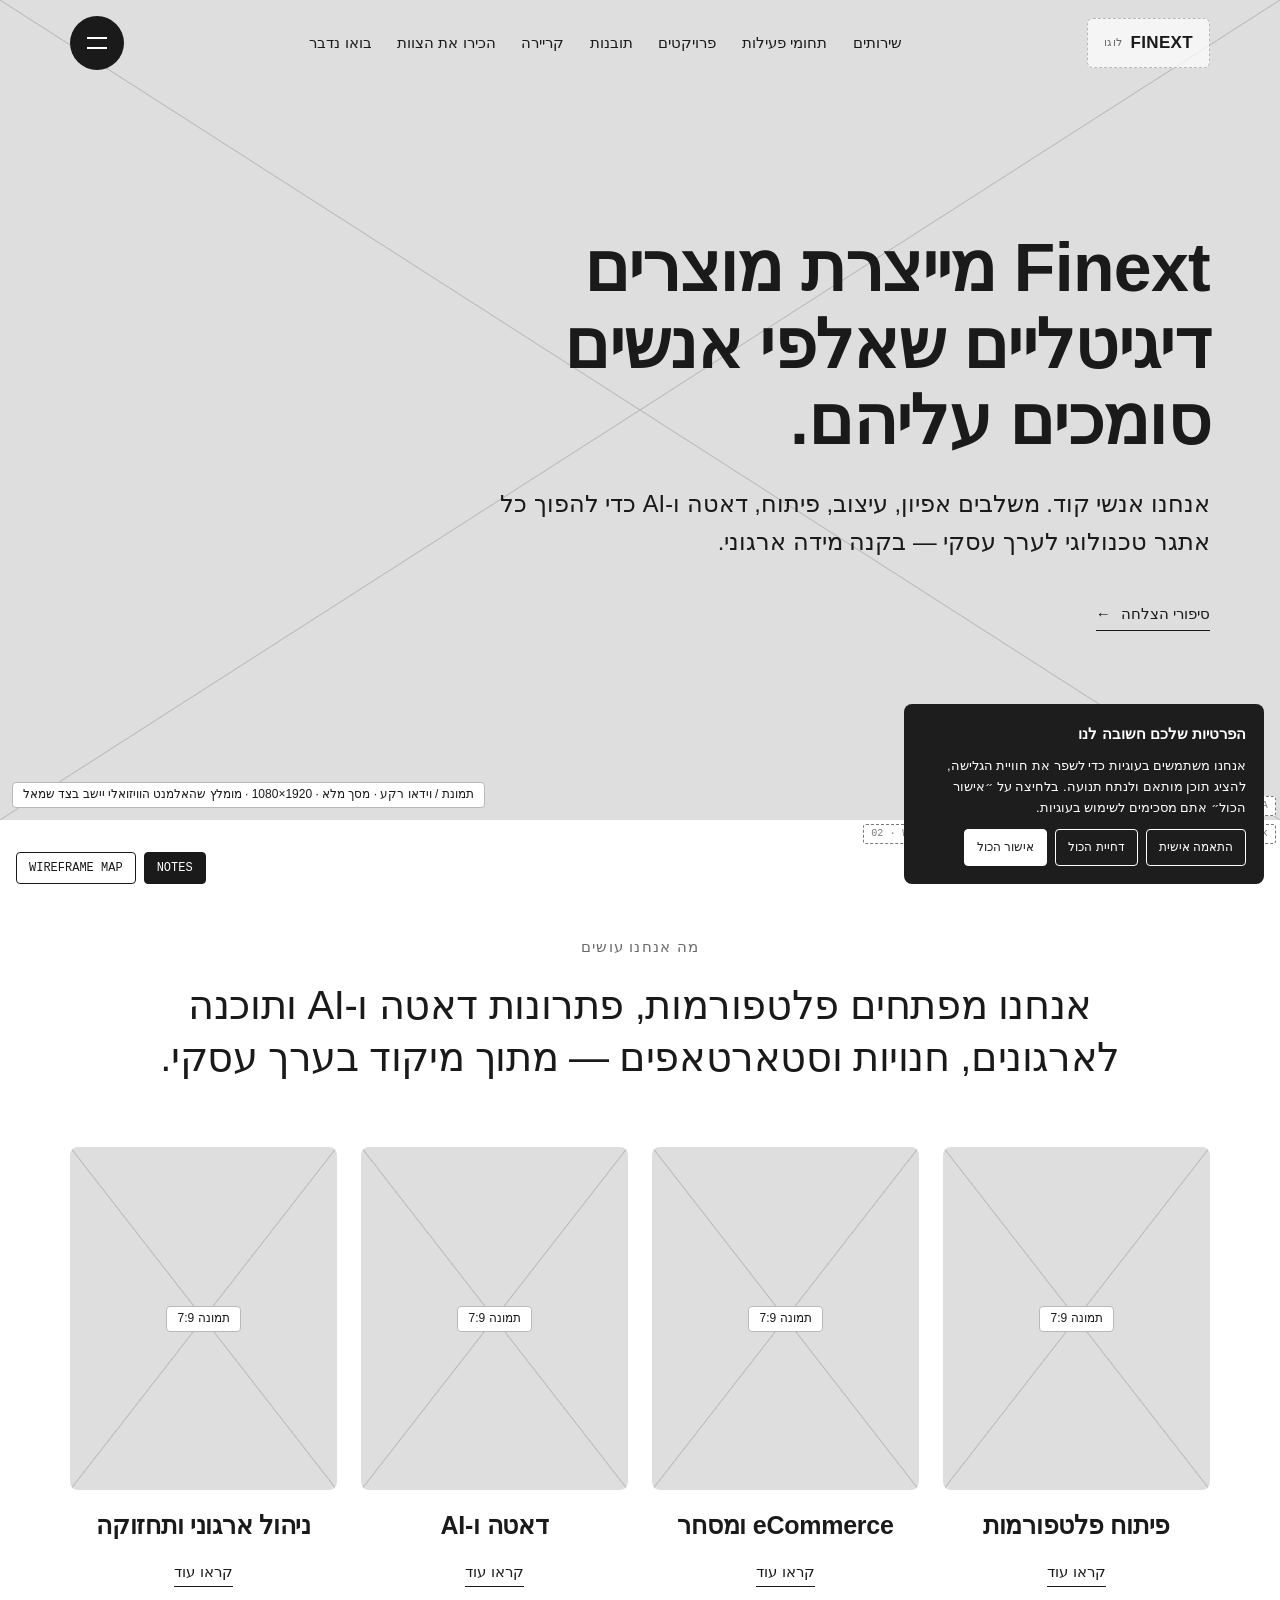
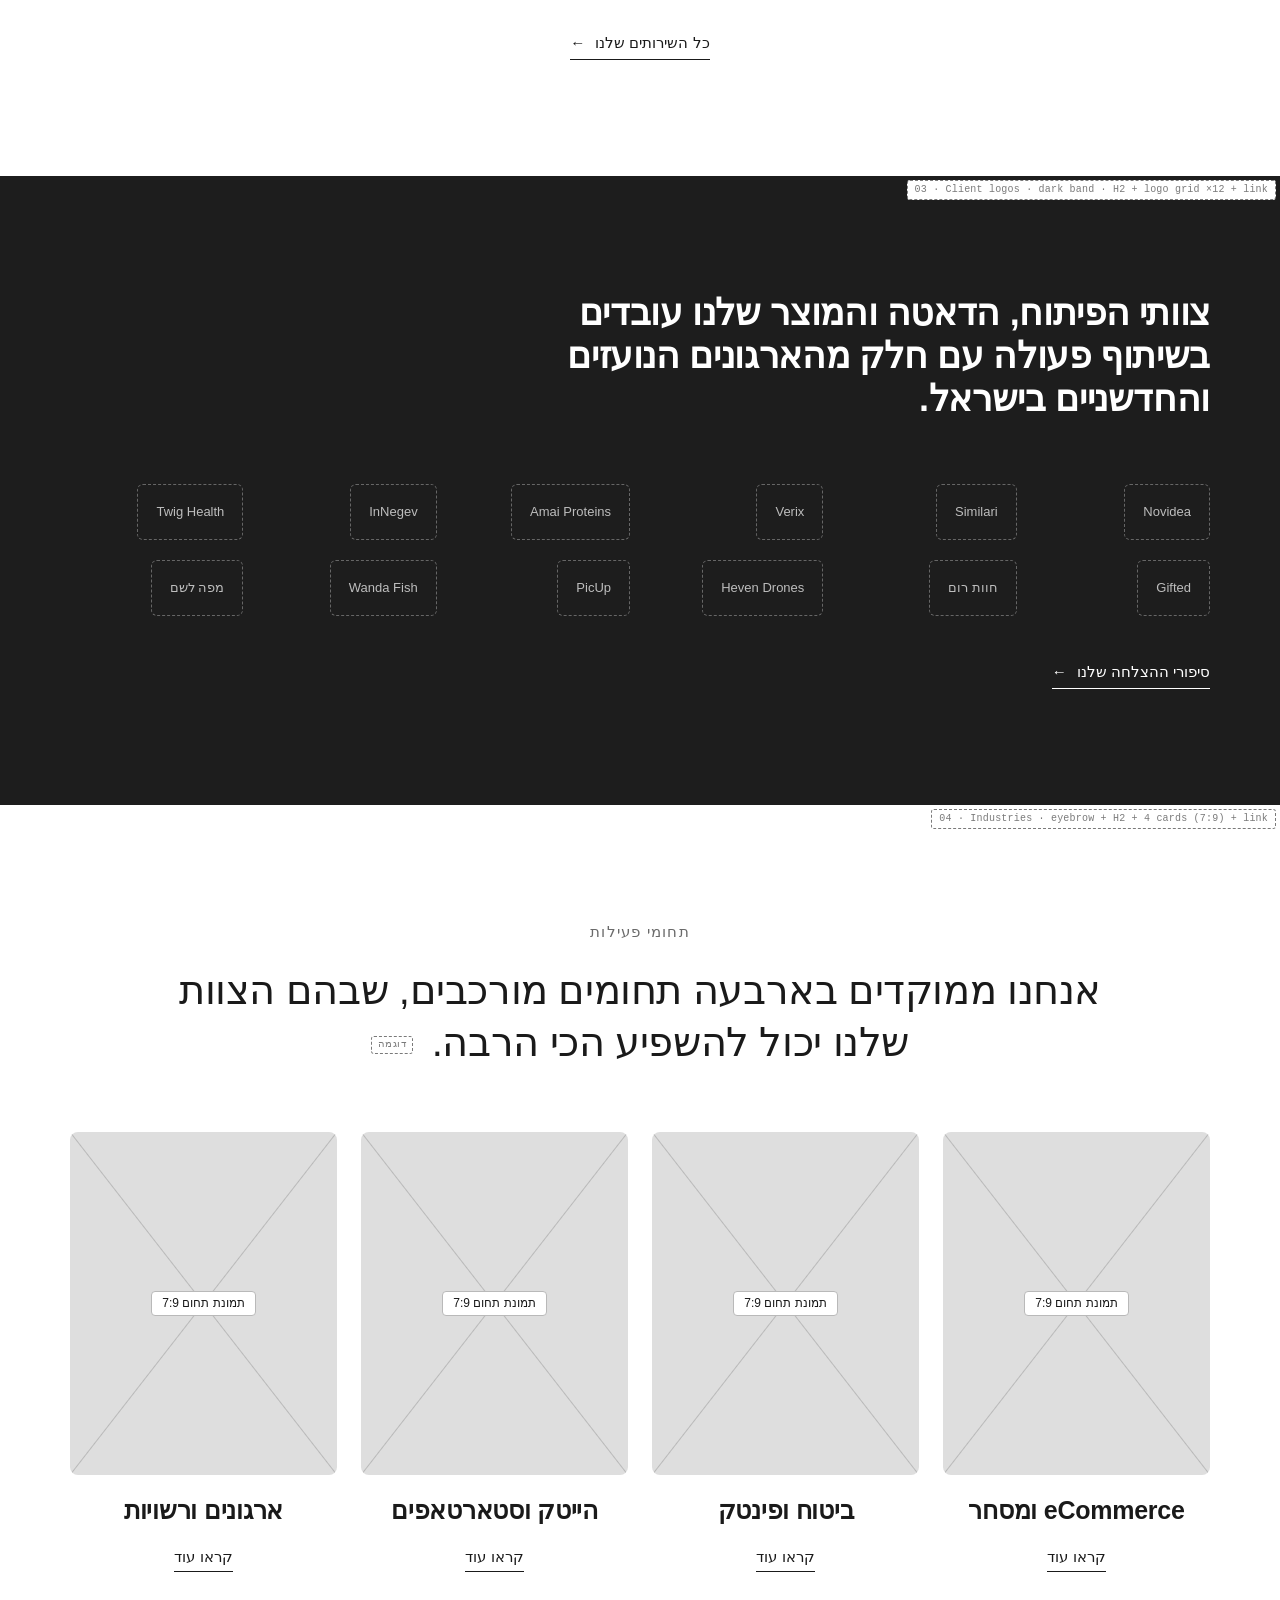
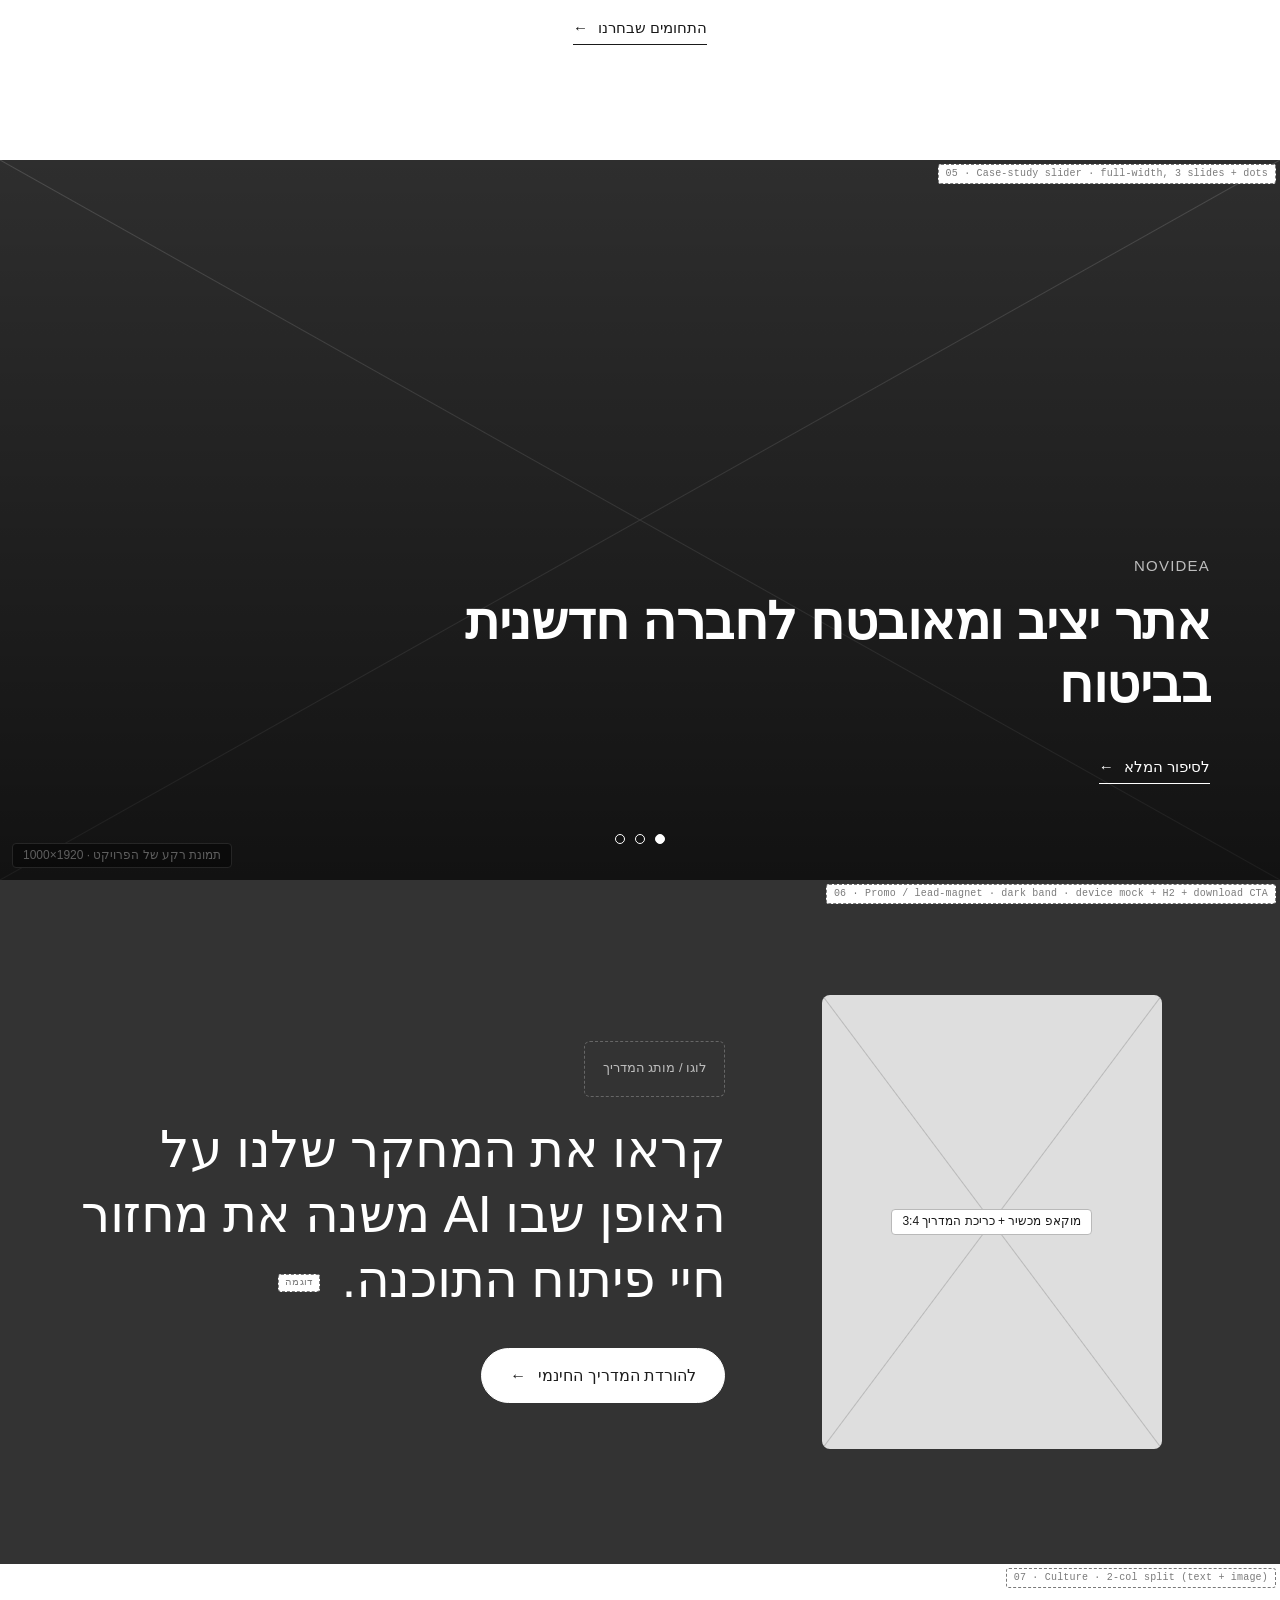
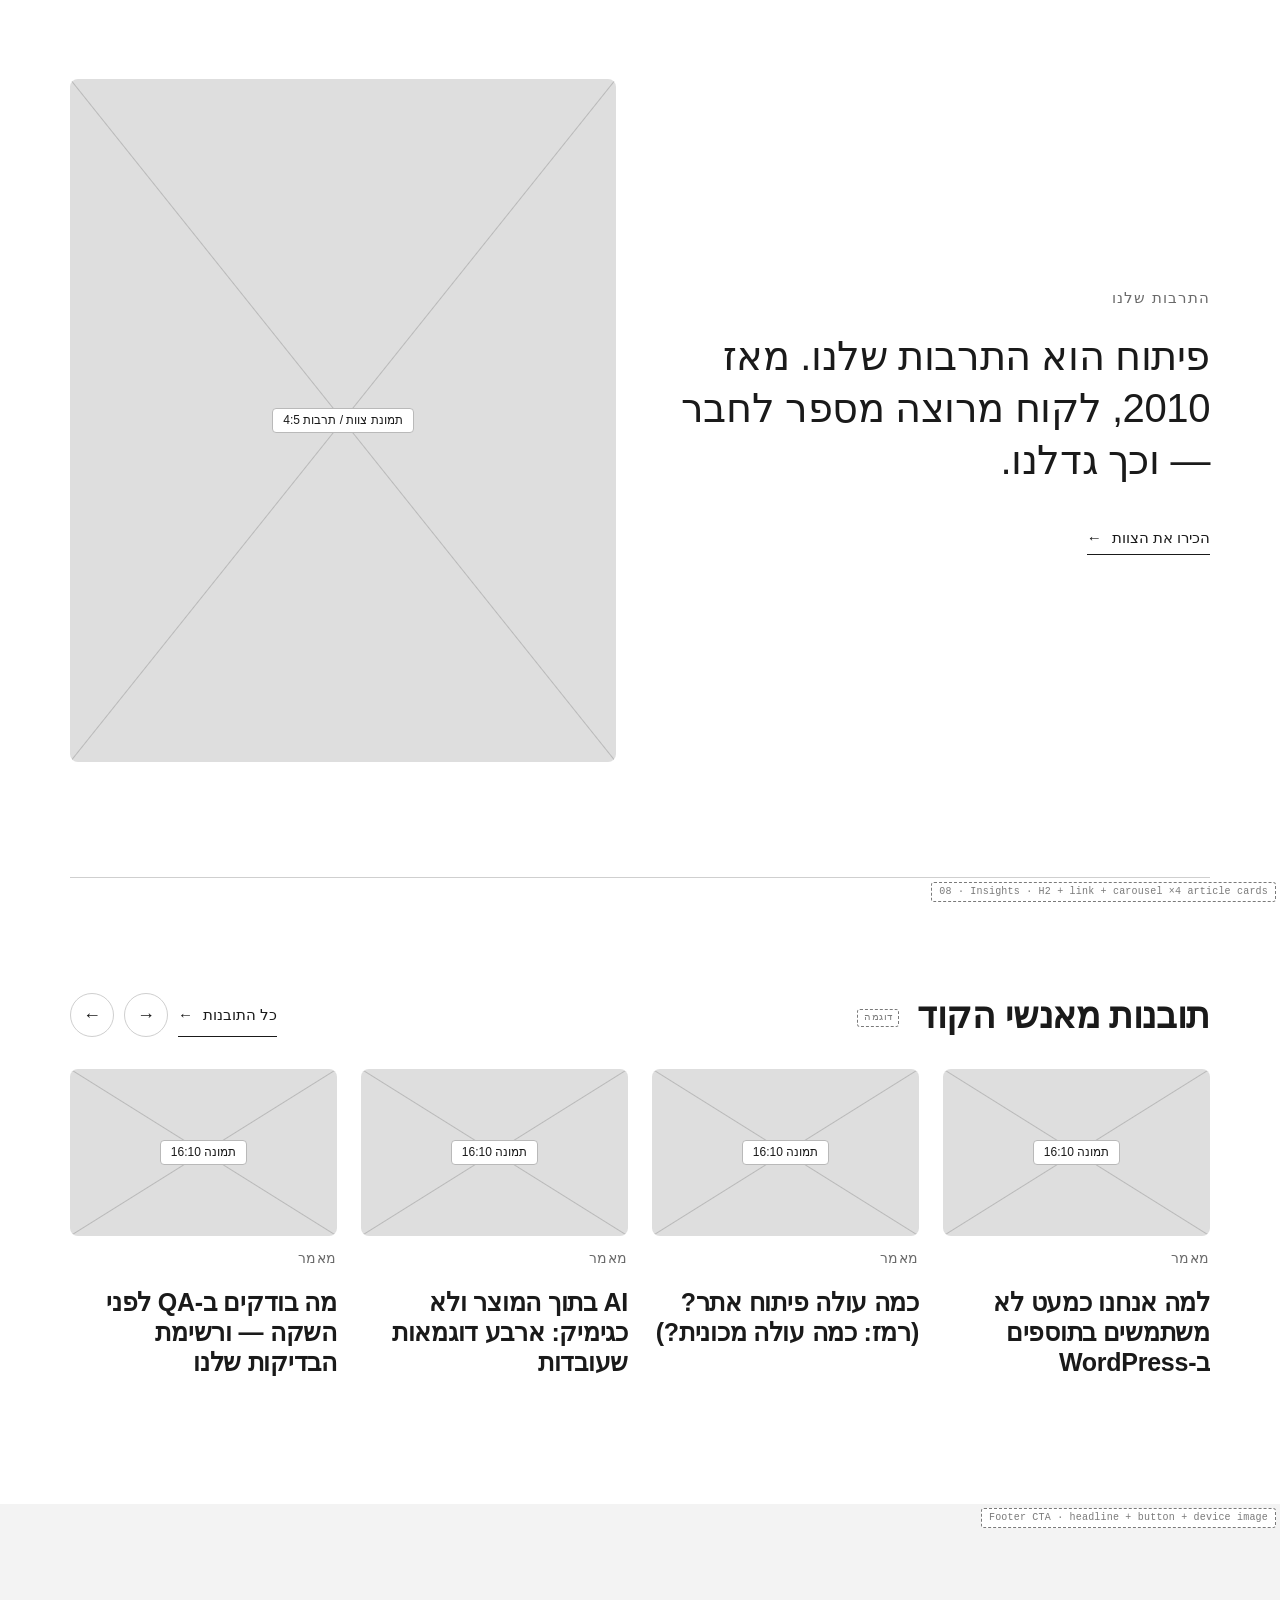
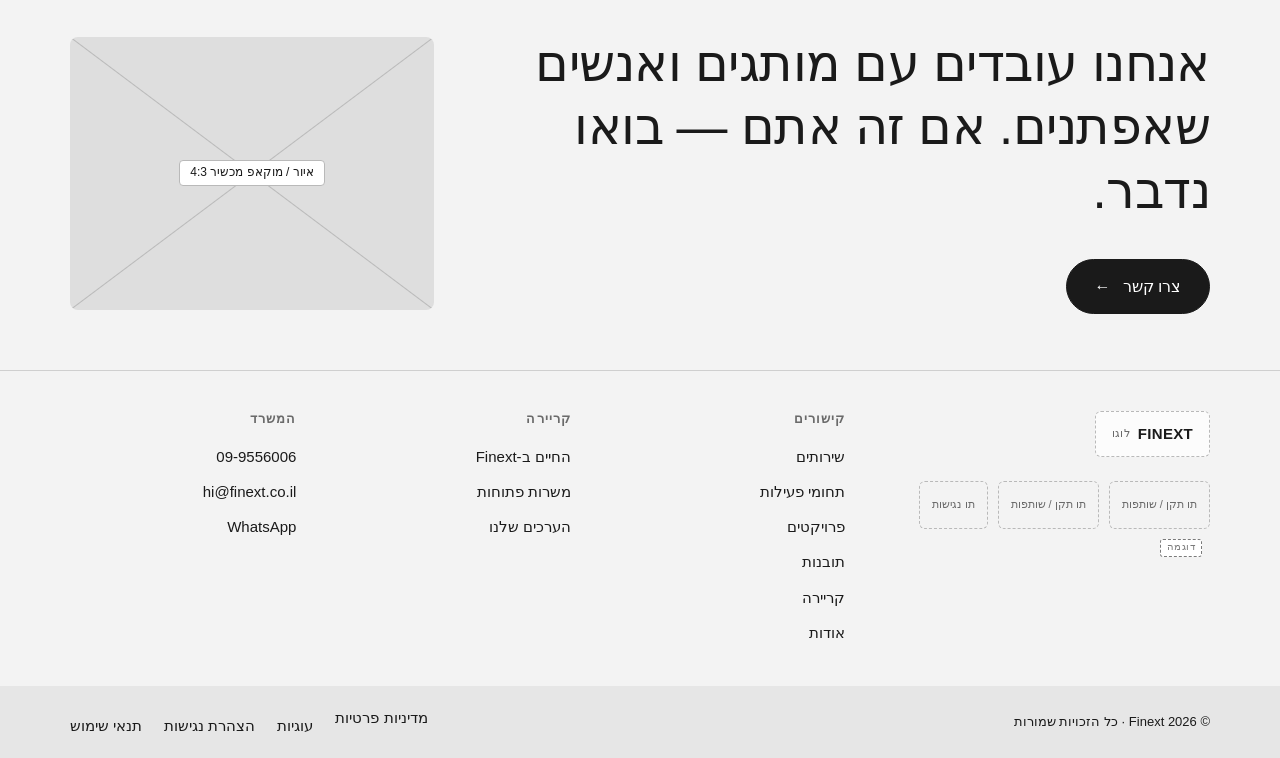
==== commit 5d5ee766: "Remove "עקבו אחרינו" column from footer (Trello #12) Co-Authored-By: Claude Sonnet 5.5 <noreply@anth" ====
--- a/index.html
+++ b/index.html
@@ -90,8 +90,6 @@
       <div><h4>המשרד</h4><ul>
         <li><a href="tel:+97299556006"><bdi dir="ltr">09-9556006</bdi></a></li>
         <li><a href="mailto:hi@finext.co.il">hi@finext.co.il</a></li><li><a href="https://wa.me/97299556006">WhatsApp</a></li></ul></div>
-      <div><h4>עקבו אחרינו</h4><ul>
-        <li><a href="https://www.linkedin.com/company/finext-%D7%A4%D7%99%D7%99%D7%A0%D7%A7%D7%A1%D7%98/">LinkedIn</a></li></ul></div>
     </div>
     <div class="footer-legal"><div class="container footer-legal__row">
       <span>© 2026 Finext · כל הזכויות שמורות</span>
--- a/assets/css/wireframe.css
+++ b/assets/css/wireframe.css
@@ -365,14 +365,14 @@
 .footer-cta h2 { font-size: clamp(1.75rem, 1.1rem + 2.6vw, 3.25rem); font-weight: var(--fw-regular); line-height: 1.25; margin-block-end: 36px; max-width: 18em; }
 @media (max-width: 899px) { .footer-cta__grid { grid-template-columns: 1fr; } .footer-cta__grid .ph { display: none; } }
 .footer-main { padding-block: 40px 0; border-block-start: 1px solid var(--color-line); }
-.footer-main__grid { display: grid; grid-template-columns: 1.4fr repeat(4, 1fr); gap: var(--gap-lg); }
+.footer-main__grid { display: grid; grid-template-columns: 1.4fr; grid-auto-columns: 1fr; grid-auto-flow: column; gap: var(--gap-lg); }
 .footer-main h4 { font-size: .8125rem; text-transform: uppercase; letter-spacing: .08em; color: var(--color-text-muted); font-weight: 600; margin-block-end: 16px; }
 .footer-main li + li { margin-block-start: 8px; }
 .footer-main a { text-decoration: none; font-size: .9375rem; }
 .footer-main a:hover { text-decoration: underline; }
 .badges { display: flex; flex-wrap: wrap; gap: 10px; margin-block-start: 24px; }
 .badges .logo-ph { min-height: 48px; padding: 6px 12px; font-size: .6875rem; }
-@media (max-width: 1199px) { .footer-main__grid { grid-template-columns: repeat(2, minmax(0, 1fr)); } .footer-main__grid > :first-child { grid-column: 1 / -1; } }
+@media (max-width: 1199px) { .footer-main__grid { grid-auto-flow: row; grid-template-columns: repeat(2, minmax(0, 1fr)); } .footer-main__grid > :first-child { grid-column: 1 / -1; } }
 .footer-legal { background: var(--color-surface-strong); margin-block-start: 40px; padding-block: 20px; font-size: .8125rem; }
 .footer-legal__row { display: flex; flex-wrap: wrap; gap: 12px 28px; justify-content: space-between; align-items: center; }
 .footer-legal ul { display: flex; flex-wrap: wrap; gap: 8px 22px; }
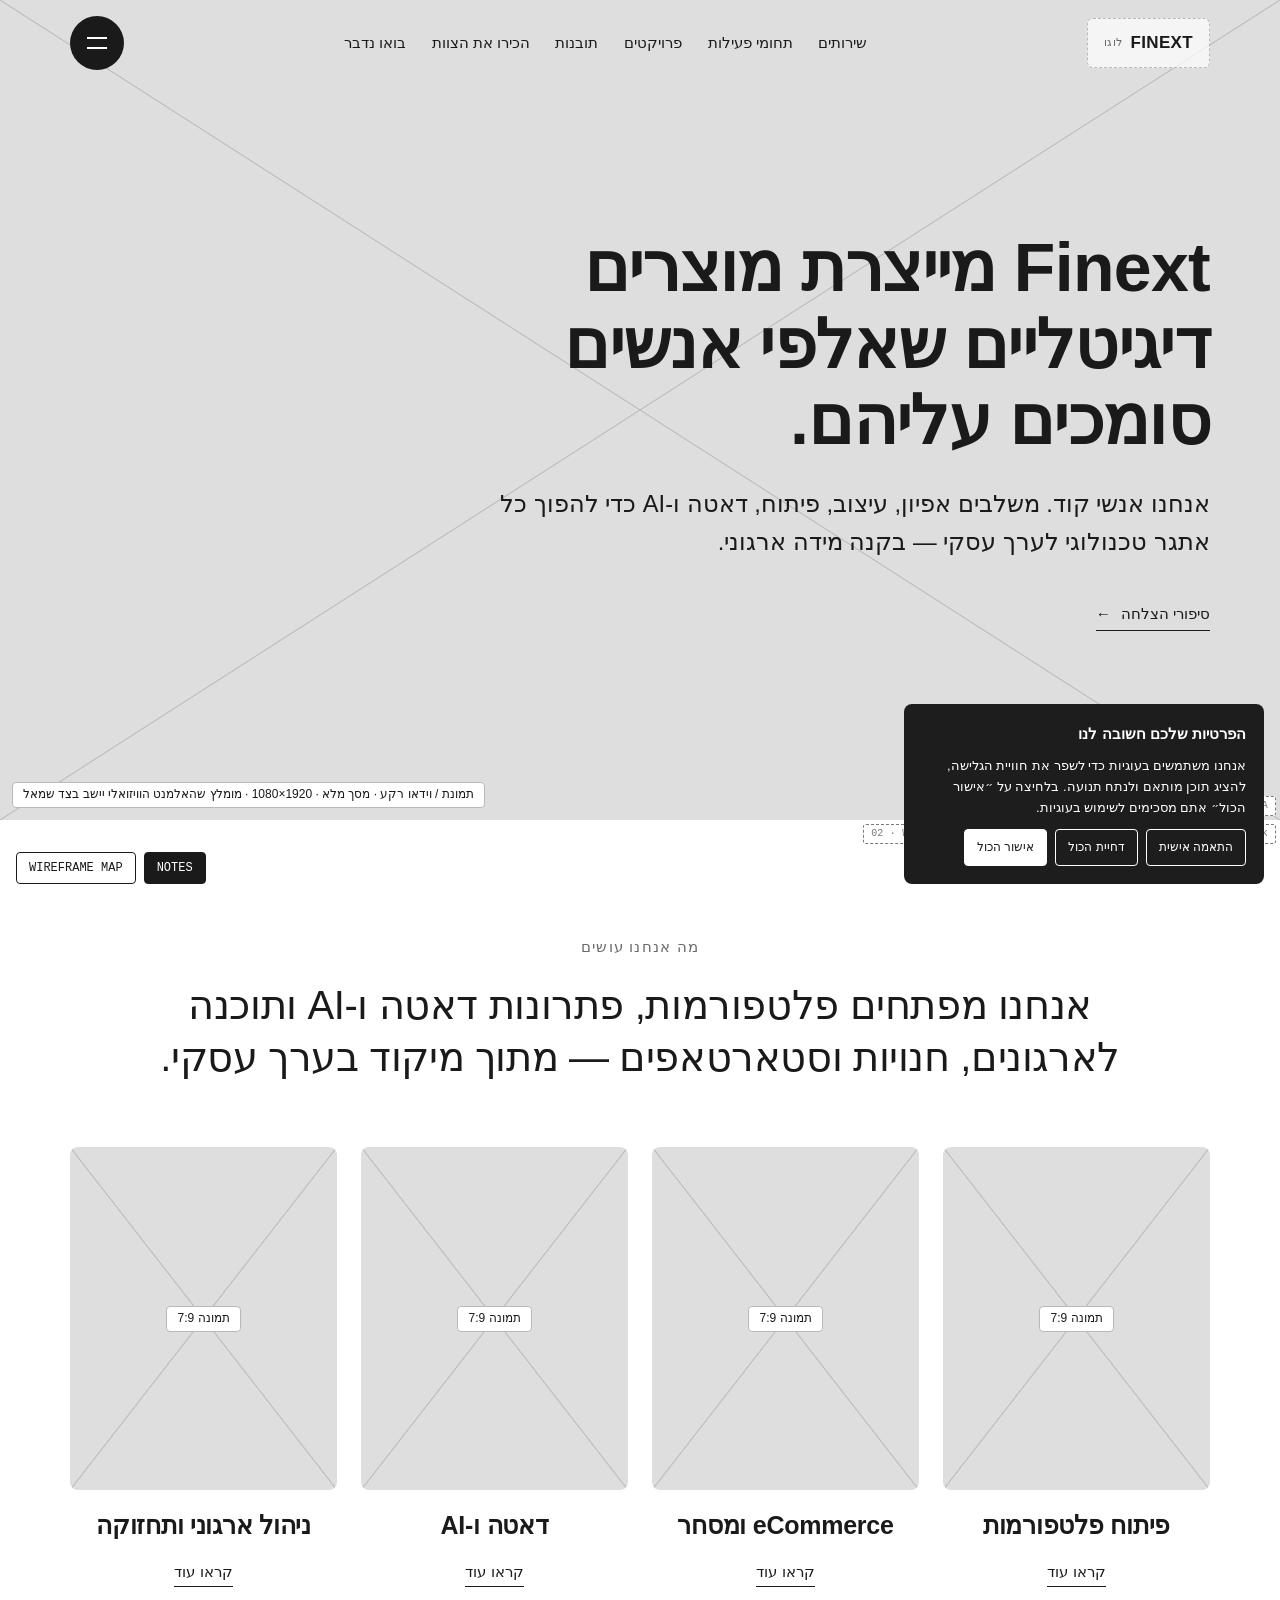
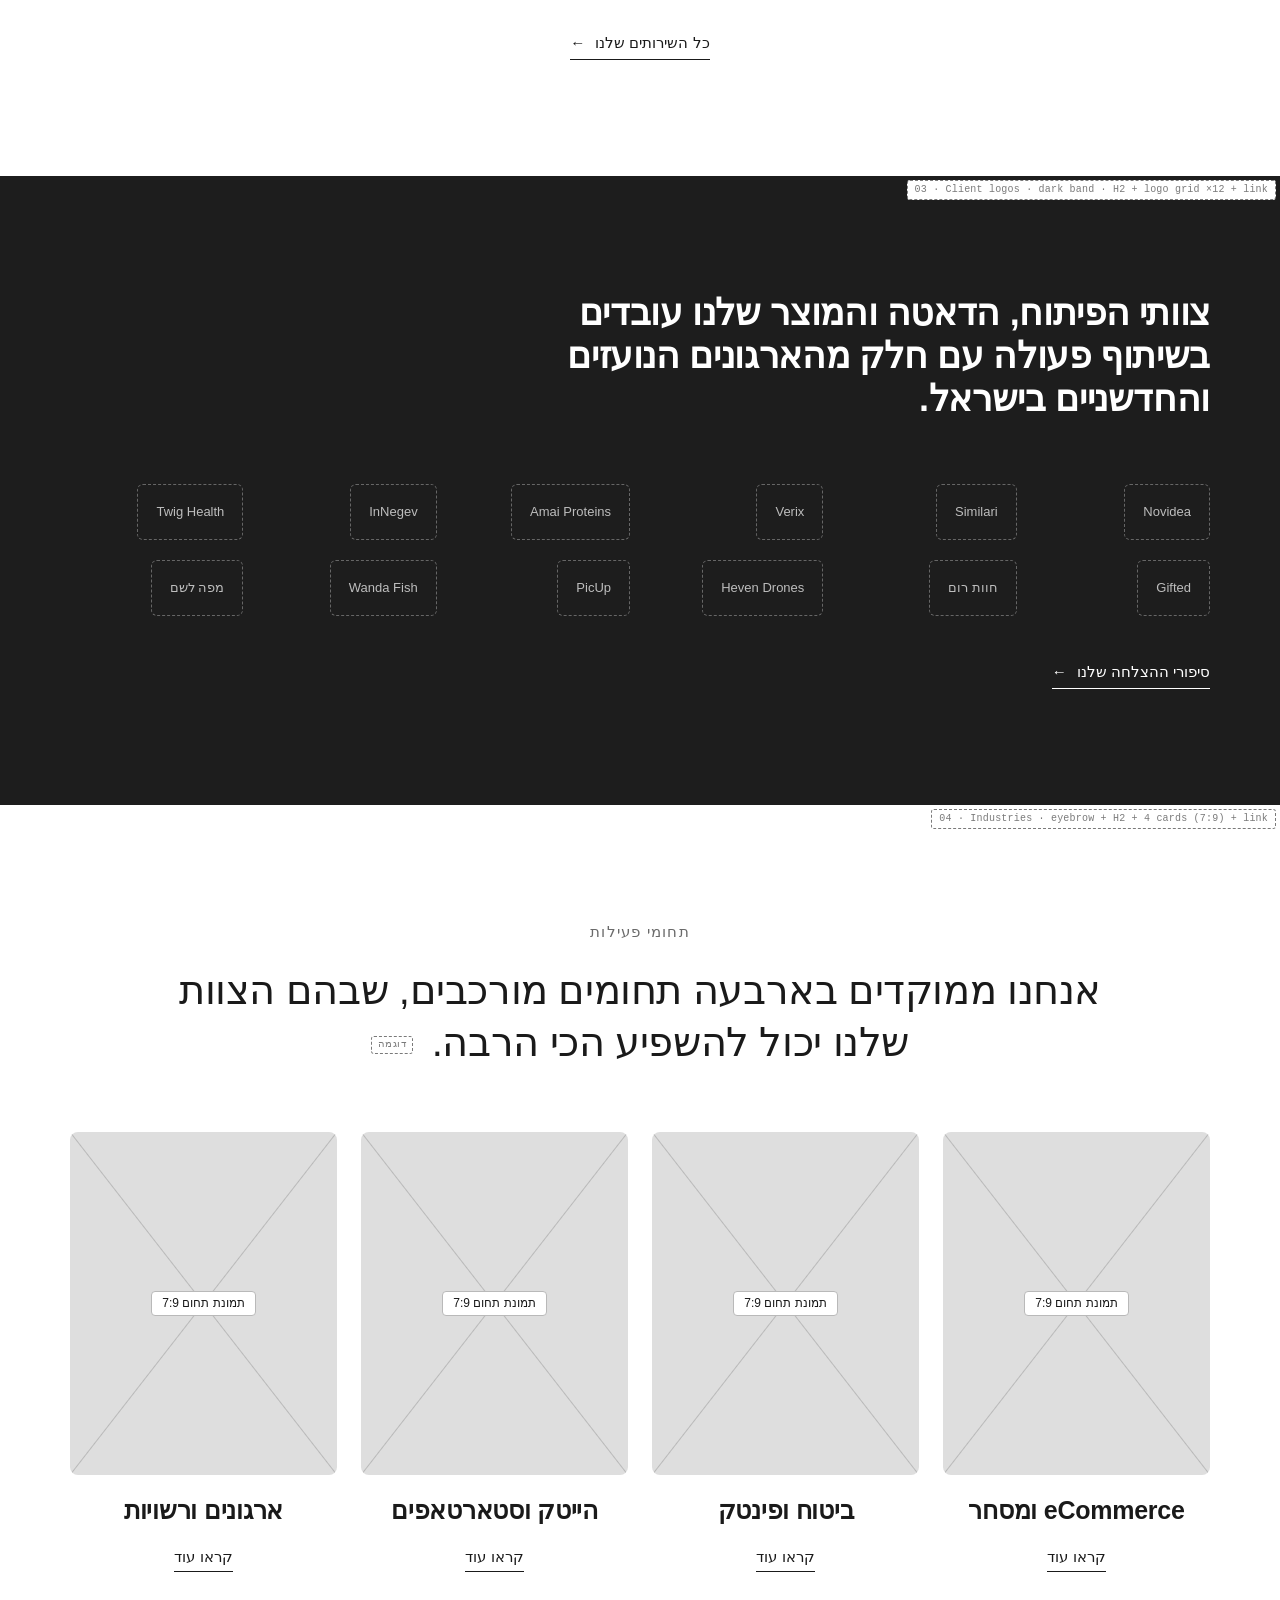
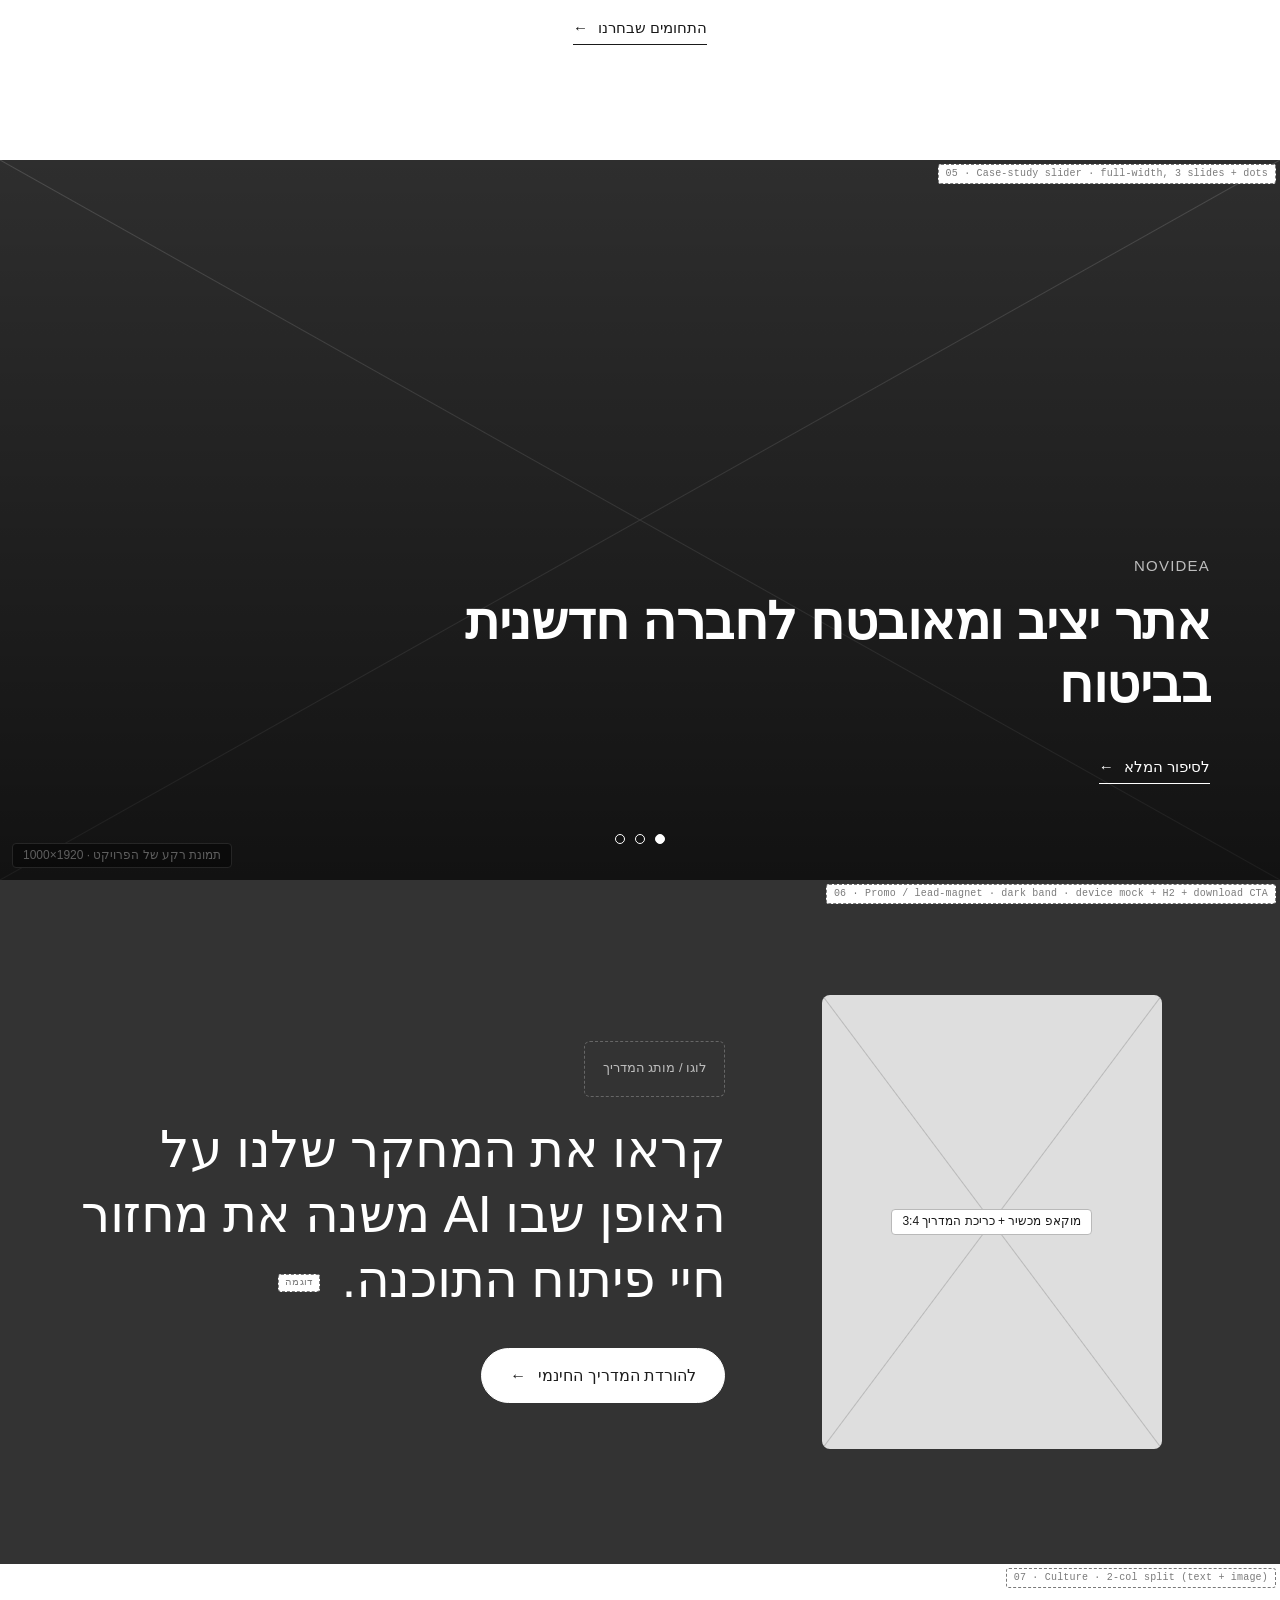
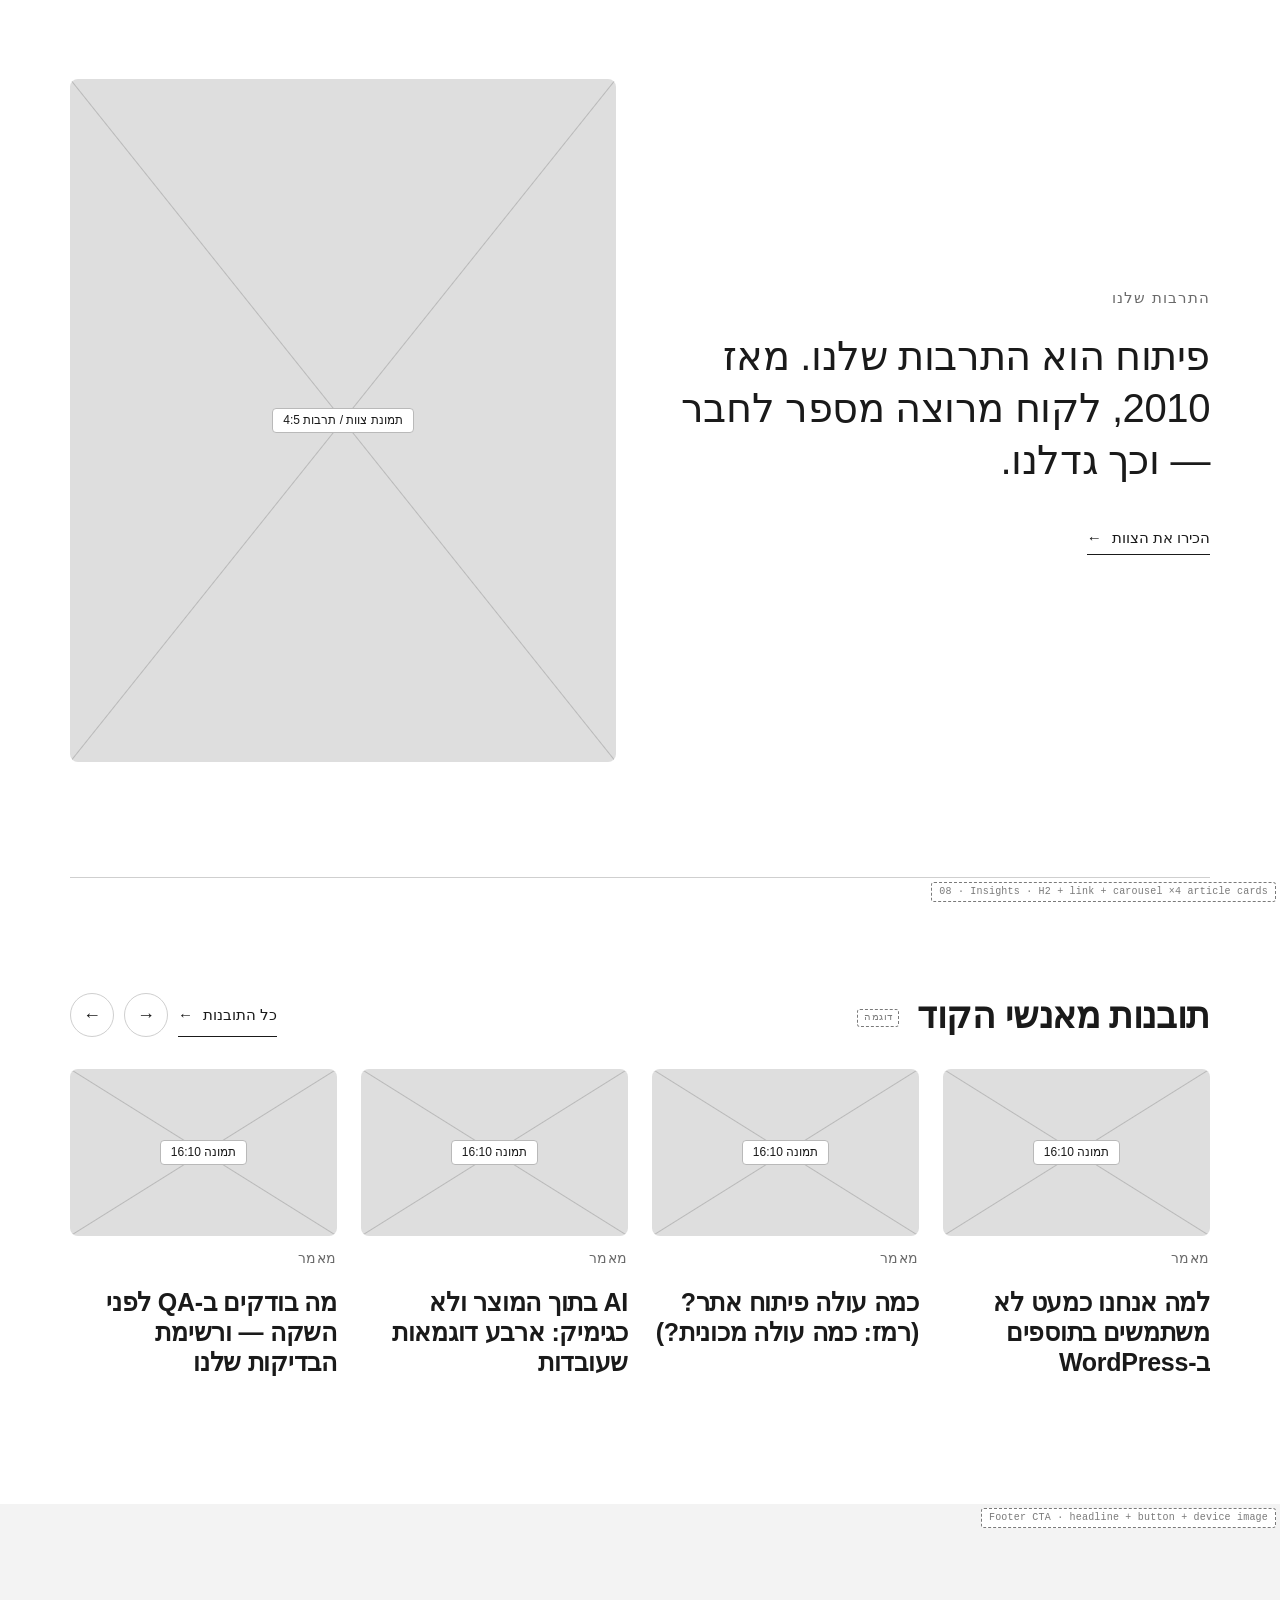
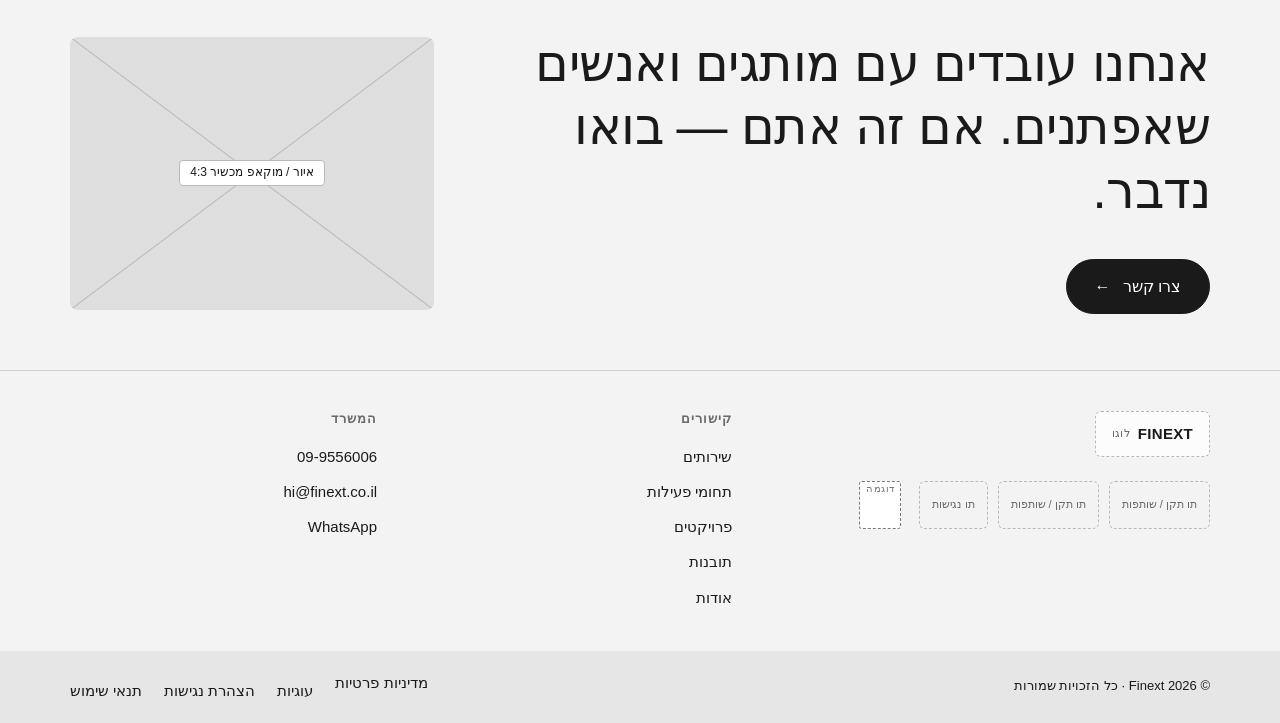
==== commit a169c5f1: "Remove the Careers page and all links to it (Trello #11) Co-Authored-By: Claude Sonnet 5.5 <noreply@" ====
--- a/index.html
+++ b/index.html
@@ -13,16 +13,15 @@
 <header class="site-header">
   <div class="container site-header__bar">
     <a class="logo" href="index.html" aria-label="Finext — לדף הבית">FINEXT <small>לוגו</small></a>
-    <nav class="main-nav" aria-label="ניווט ראשי"><ul><li><a href="services.html">שירותים</a></li><li><a href="industries.html">תחומי פעילות</a></li><li><a href="projects.html">פרויקטים</a></li><li><a href="insights.html">תובנות</a></li><li><a href="careers.html">קריירה</a></li><li><a href="about.html#team">הכירו את הצוות</a></li><li><a href="contact.html">בואו נדבר</a></li></ul></nav>
+    <nav class="main-nav" aria-label="ניווט ראשי"><ul><li><a href="services.html">שירותים</a></li><li><a href="industries.html">תחומי פעילות</a></li><li><a href="projects.html">פרויקטים</a></li><li><a href="insights.html">תובנות</a></li><li><a href="about.html#team">הכירו את הצוות</a></li><li><a href="contact.html">בואו נדבר</a></li></ul></nav>
     <button class="nav-toggle" type="button" aria-expanded="false" aria-controls="nav-overlay" aria-label="פתיחת תפריט"><span></span><span></span></button>
   </div>
 </header>
 <div class="nav-overlay" id="nav-overlay" aria-hidden="true">
   <div class="nav-overlay__inner">
-    <ul class="nav-overlay__list"><li><a href="index.html">דף הבית</a></li><li><a href="services.html">שירותים</a></li><li><a href="industries.html">תחומי פעילות</a></li><li><a href="projects.html">פרויקטים</a></li><li><a href="insights.html">תובנות</a></li><li><a href="careers.html">קריירה</a></li><li><a href="about.html#team">הכירו את הצוות</a></li><li><a href="contact.html">בואו נדבר</a></li></ul>
+    <ul class="nav-overlay__list"><li><a href="index.html">דף הבית</a></li><li><a href="services.html">שירותים</a></li><li><a href="industries.html">תחומי פעילות</a></li><li><a href="projects.html">פרויקטים</a></li><li><a href="insights.html">תובנות</a></li><li><a href="about.html#team">הכירו את הצוות</a></li><li><a href="contact.html">בואו נדבר</a></li></ul>
     <div class="nav-overlay__groups">
       <div><strong>אודות</strong><ul><li><a href="about.html">הסיפור והערכים</a></li><li><a href="about.html#team">הכירו את הצוות</a></li></ul></div>
-      <div><strong>קריירה</strong><ul><li><a href="careers.html">החיים ב‑Finext</a></li><li><a href="not-included.html">משרות פתוחות</a></li></ul></div>
       <div><strong>תובנות</strong><ul><li><a href="insights.html">בלוג</a></li><li><a href="not-included.html">חדשות</a></li></ul></div>
       <div><strong>המשרד</strong><ul><li><a href="contact.html#office">הוד השרון</a></li><li><a href="tel:+97299556006"><bdi dir="ltr">09-9556006</bdi></a></li></ul></div>
     </div>
@@ -84,9 +83,7 @@
       </div>
       <div><h4>קישורים</h4><ul>
         <li><a href="services.html">שירותים</a></li><li><a href="industries.html">תחומי פעילות</a></li><li><a href="projects.html">פרויקטים</a></li>
-        <li><a href="insights.html">תובנות</a></li><li><a href="careers.html">קריירה</a></li><li><a href="about.html">אודות</a></li></ul></div>
-      <div><h4>קריירה</h4><ul>
-        <li><a href="careers.html">החיים ב‑Finext</a></li><li><a href="not-included.html">משרות פתוחות</a></li><li><a href="about.html#values">הערכים שלנו</a></li></ul></div>
+        <li><a href="insights.html">תובנות</a></li><li><a href="about.html">אודות</a></li></ul></div>
       <div><h4>המשרד</h4><ul>
         <li><a href="tel:+97299556006"><bdi dir="ltr">09-9556006</bdi></a></li>
         <li><a href="mailto:hi@finext.co.il">hi@finext.co.il</a></li><li><a href="https://wa.me/97299556006">WhatsApp</a></li></ul></div>
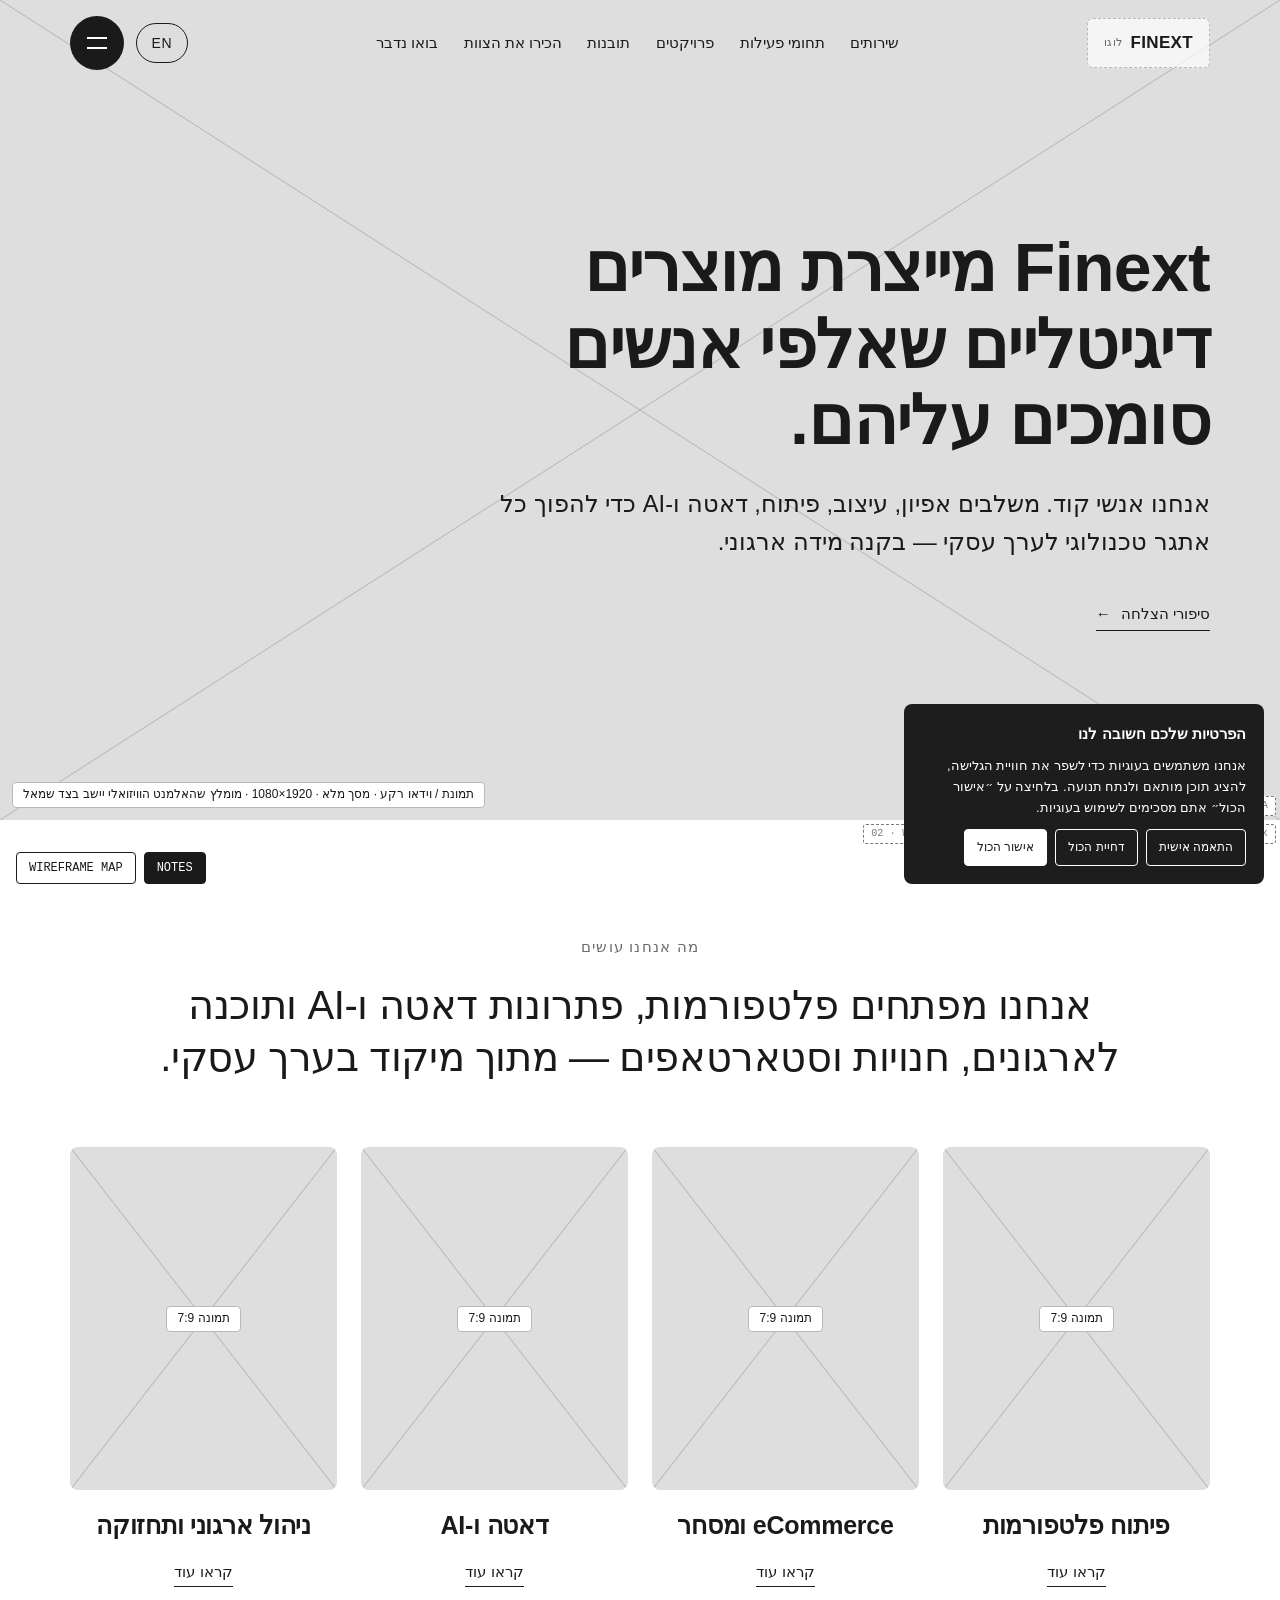
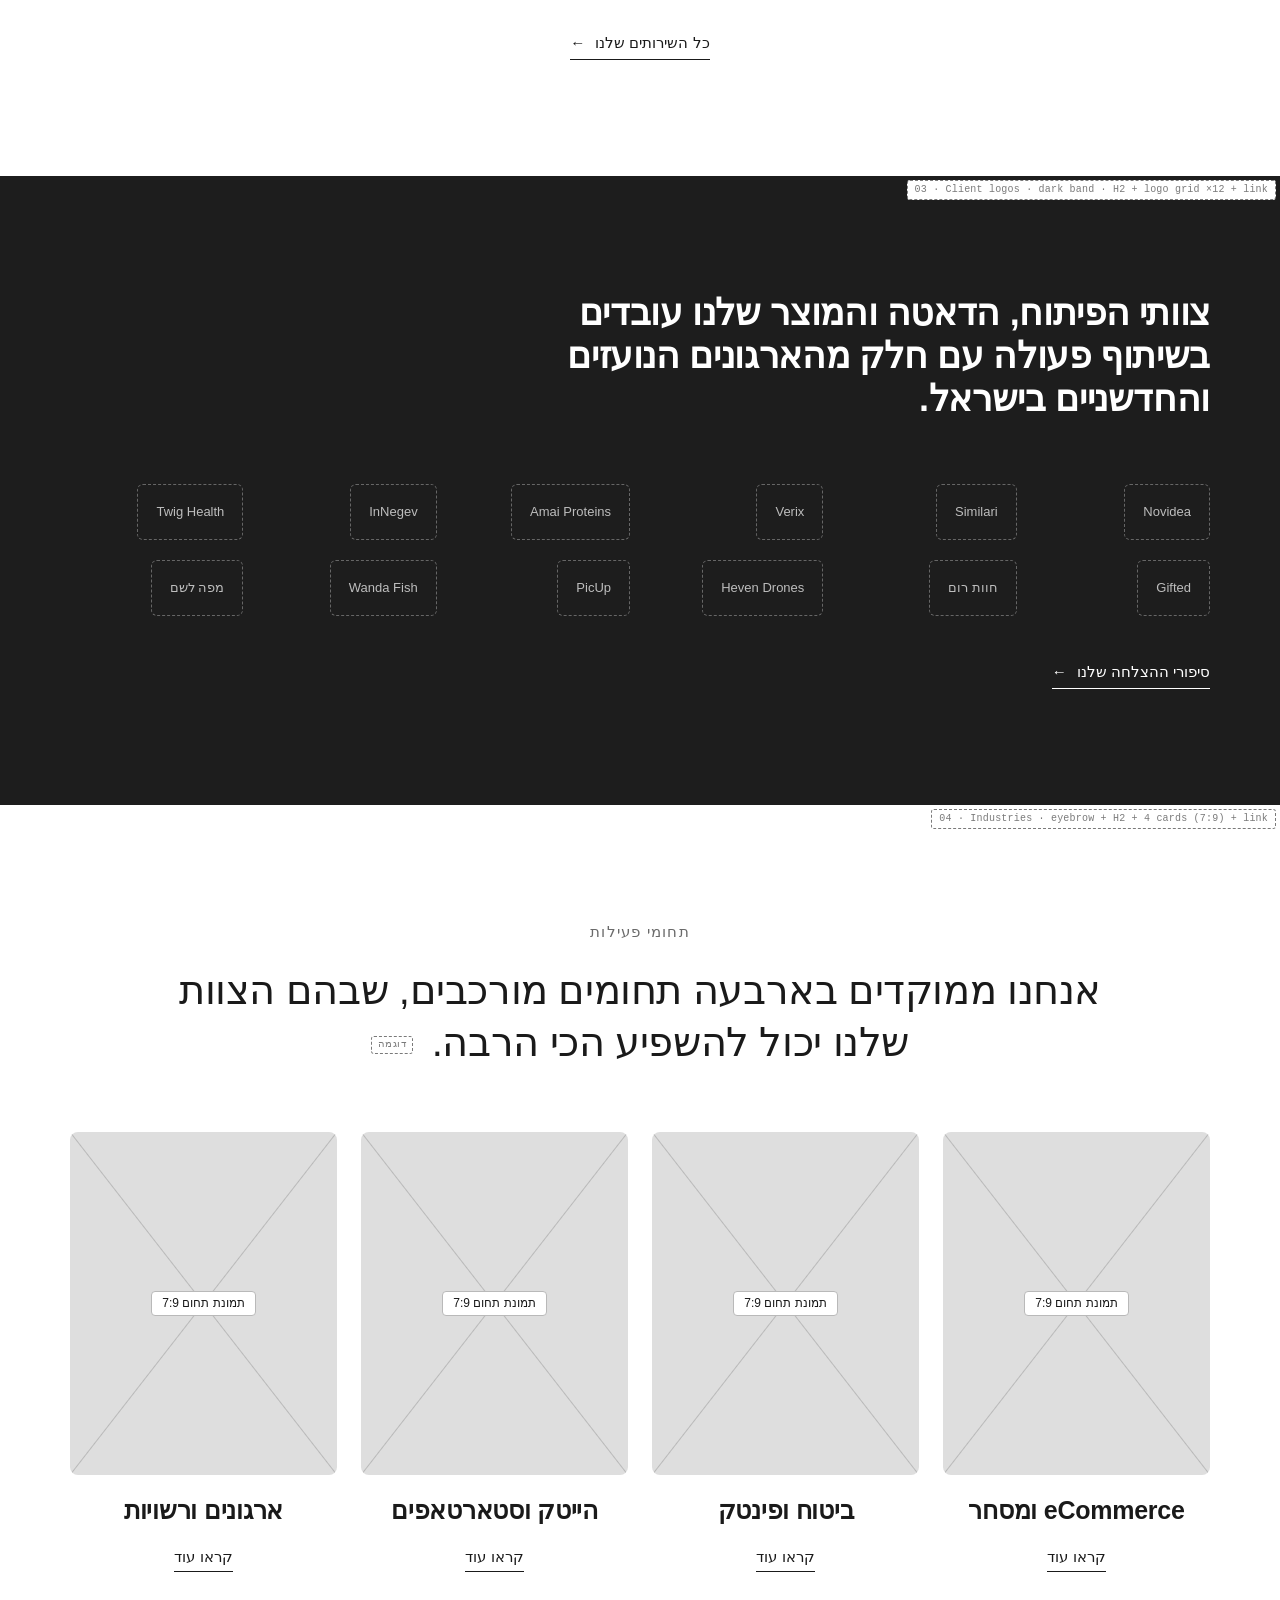
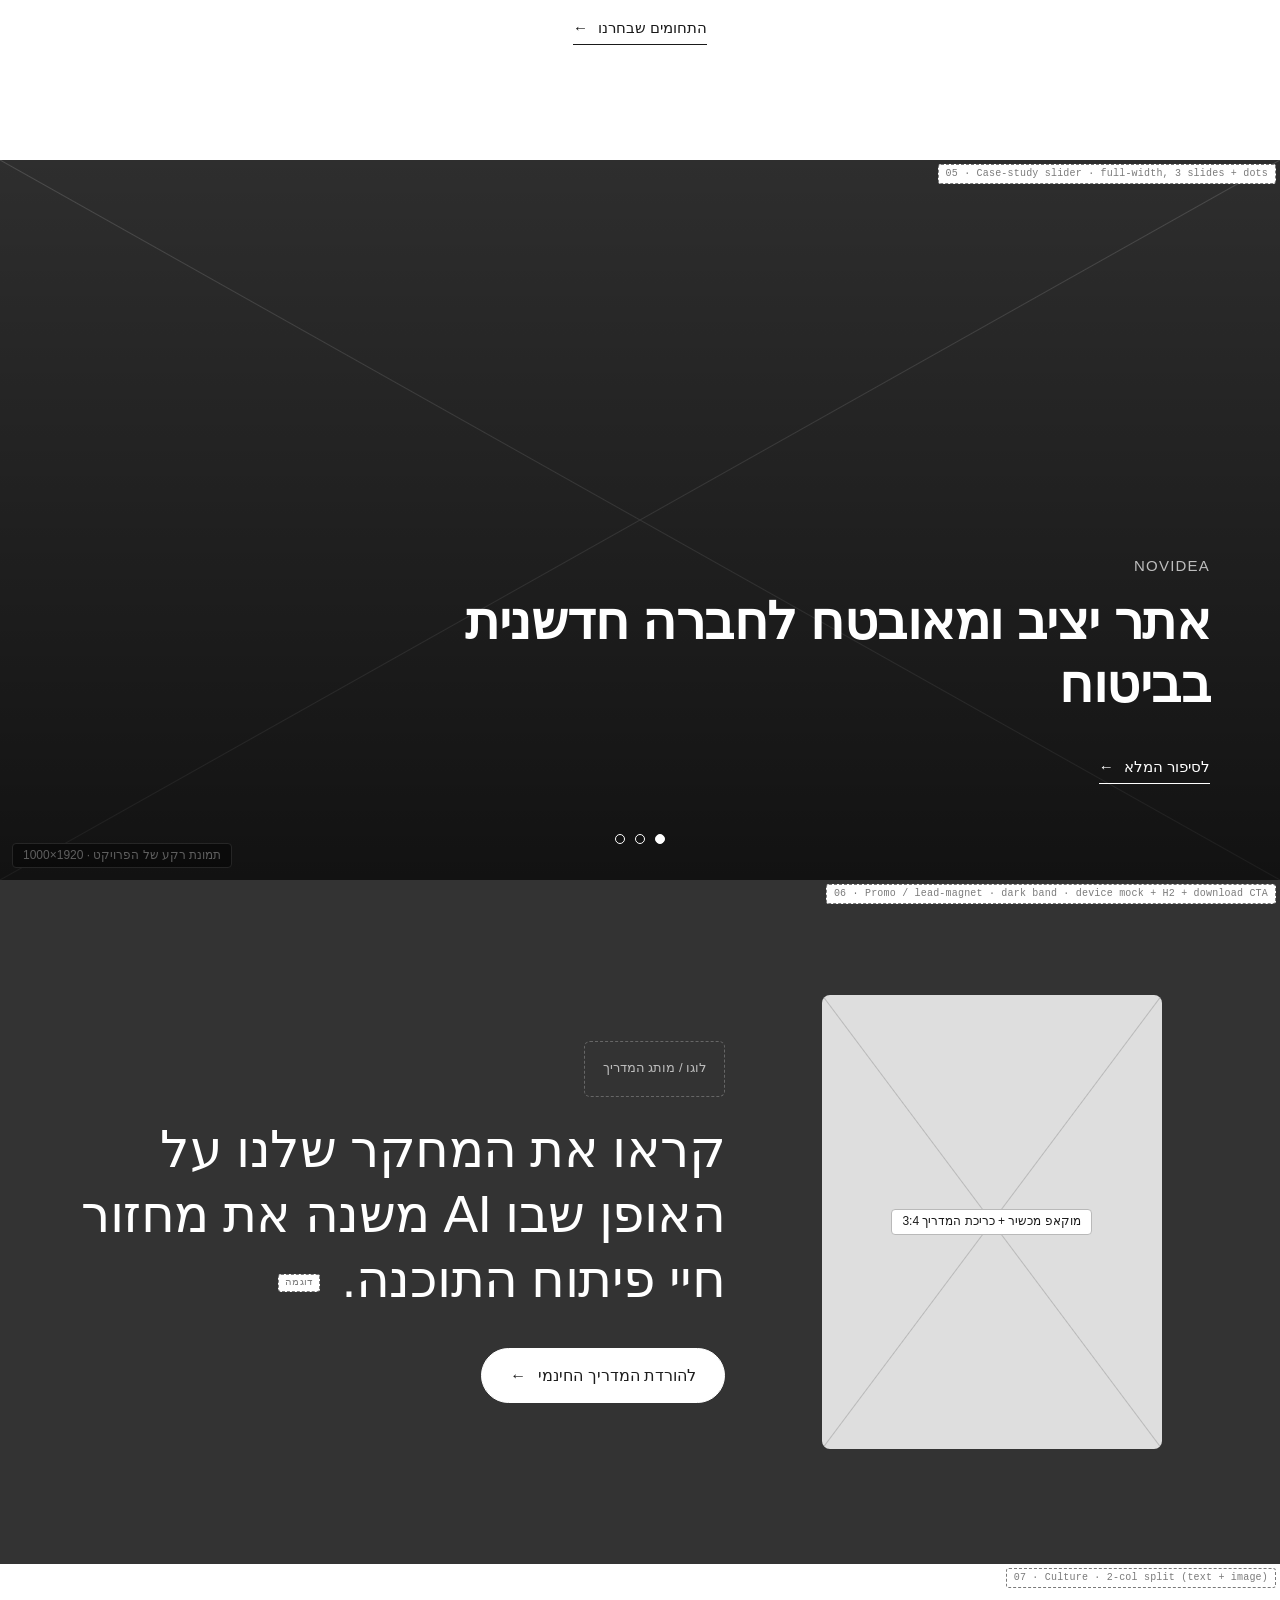
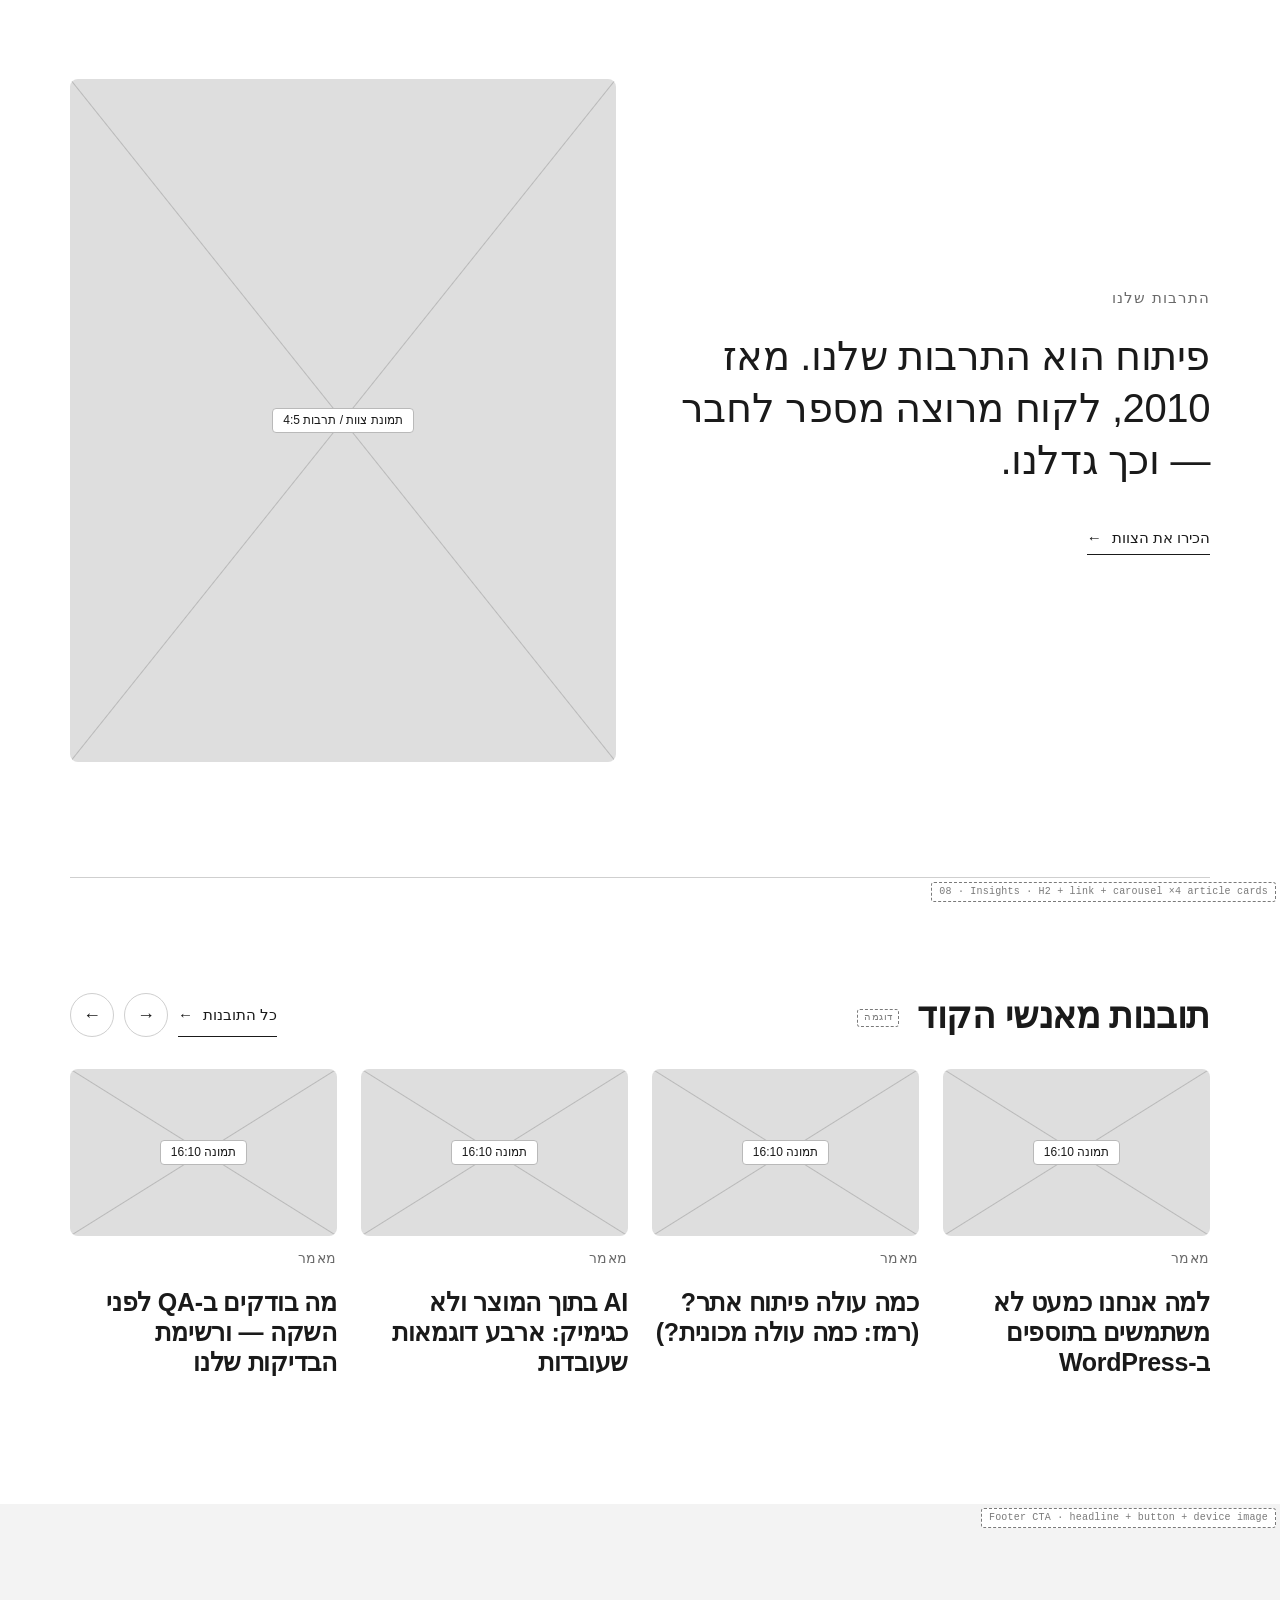
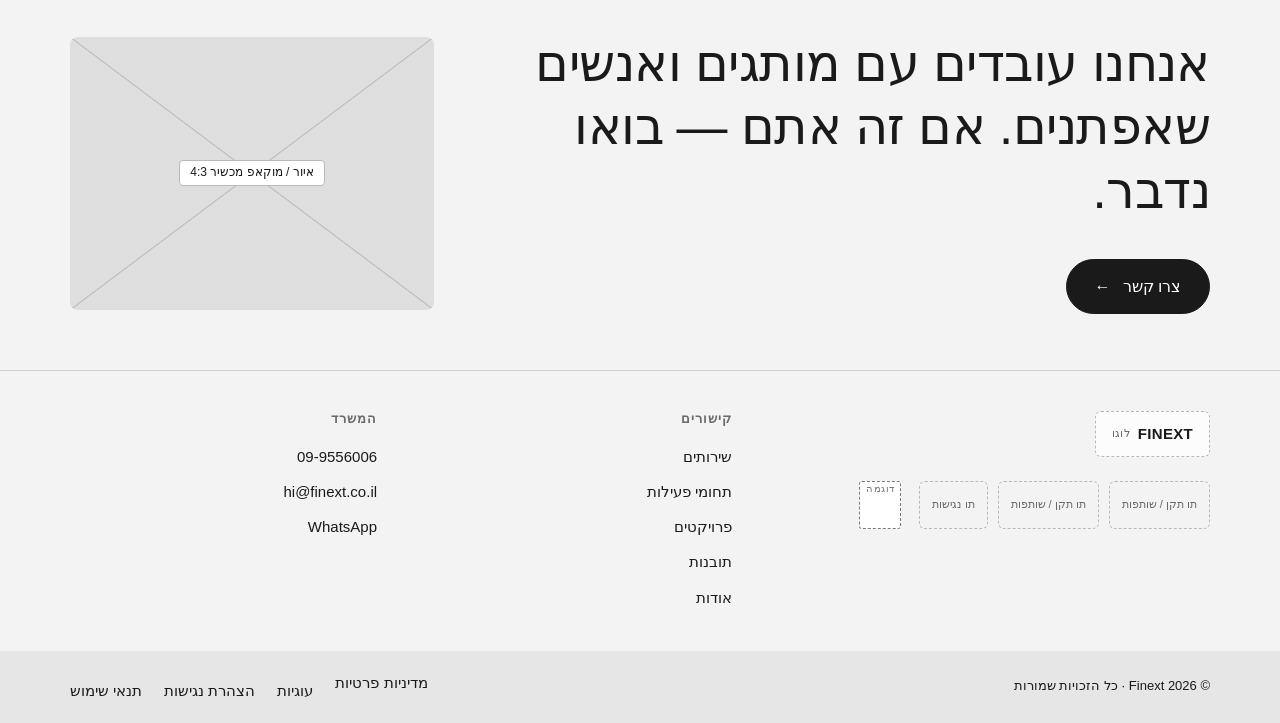
==== commit 77e7d558: "Add non-functional EN language switch button to header (Trello #3) Co-Authored-By: Claude Sonnet 5.5" ====
--- a/index.html
+++ b/index.html
@@ -14,7 +14,10 @@
   <div class="container site-header__bar">
     <a class="logo" href="index.html" aria-label="Finext — לדף הבית">FINEXT <small>לוגו</small></a>
     <nav class="main-nav" aria-label="ניווט ראשי"><ul><li><a href="services.html">שירותים</a></li><li><a href="industries.html">תחומי פעילות</a></li><li><a href="projects.html">פרויקטים</a></li><li><a href="insights.html">תובנות</a></li><li><a href="about.html#team">הכירו את הצוות</a></li><li><a href="contact.html">בואו נדבר</a></li></ul></nav>
-    <button class="nav-toggle" type="button" aria-expanded="false" aria-controls="nav-overlay" aria-label="פתיחת תפריט"><span></span><span></span></button>
+    <div class="site-header__actions">
+      <button class="lang-switch" type="button" aria-label="Switch language to English" lang="en">EN</button>
+      <button class="nav-toggle" type="button" aria-expanded="false" aria-controls="nav-overlay" aria-label="פתיחת תפריט"><span></span><span></span></button>
+    </div>
   </div>
 </header>
 <div class="nav-overlay" id="nav-overlay" aria-hidden="true">
--- a/assets/css/wireframe.css
+++ b/assets/css/wireframe.css
@@ -110,6 +110,10 @@
 .main-nav a:hover, .main-nav a[aria-current="page"] { border-color: currentColor; }
 @media (min-width: 1200px) { .main-nav { display: block; } }
 body.nav-open .main-nav { visibility: hidden; }
+.site-header__actions { display: flex; align-items: center; gap: 12px; flex: none; }
+.lang-switch { height: 40px; min-width: 52px; padding: 0 14px; border: 1px solid var(--color-text); border-radius: var(--radius-pill); background: transparent; color: var(--color-text); font-size: .875rem; letter-spacing: .06em; }
+.lang-switch:hover { background: var(--color-text); color: var(--color-page); }
+body.nav-open .lang-switch { background: var(--color-page); }
 .nav-toggle { width: 54px; height: 54px; border-radius: 50%; border: 0; background: var(--color-button); color: var(--color-button-text); display: grid; place-items: center; position: relative; flex: none; }
 .nav-toggle span { position: absolute; width: 20px; height: 2px; background: currentColor; transition: transform .25s, inset .25s; }
 .nav-toggle span:first-child { inset-block-start: 21px; } .nav-toggle span:last-child { inset-block-start: 31px; }
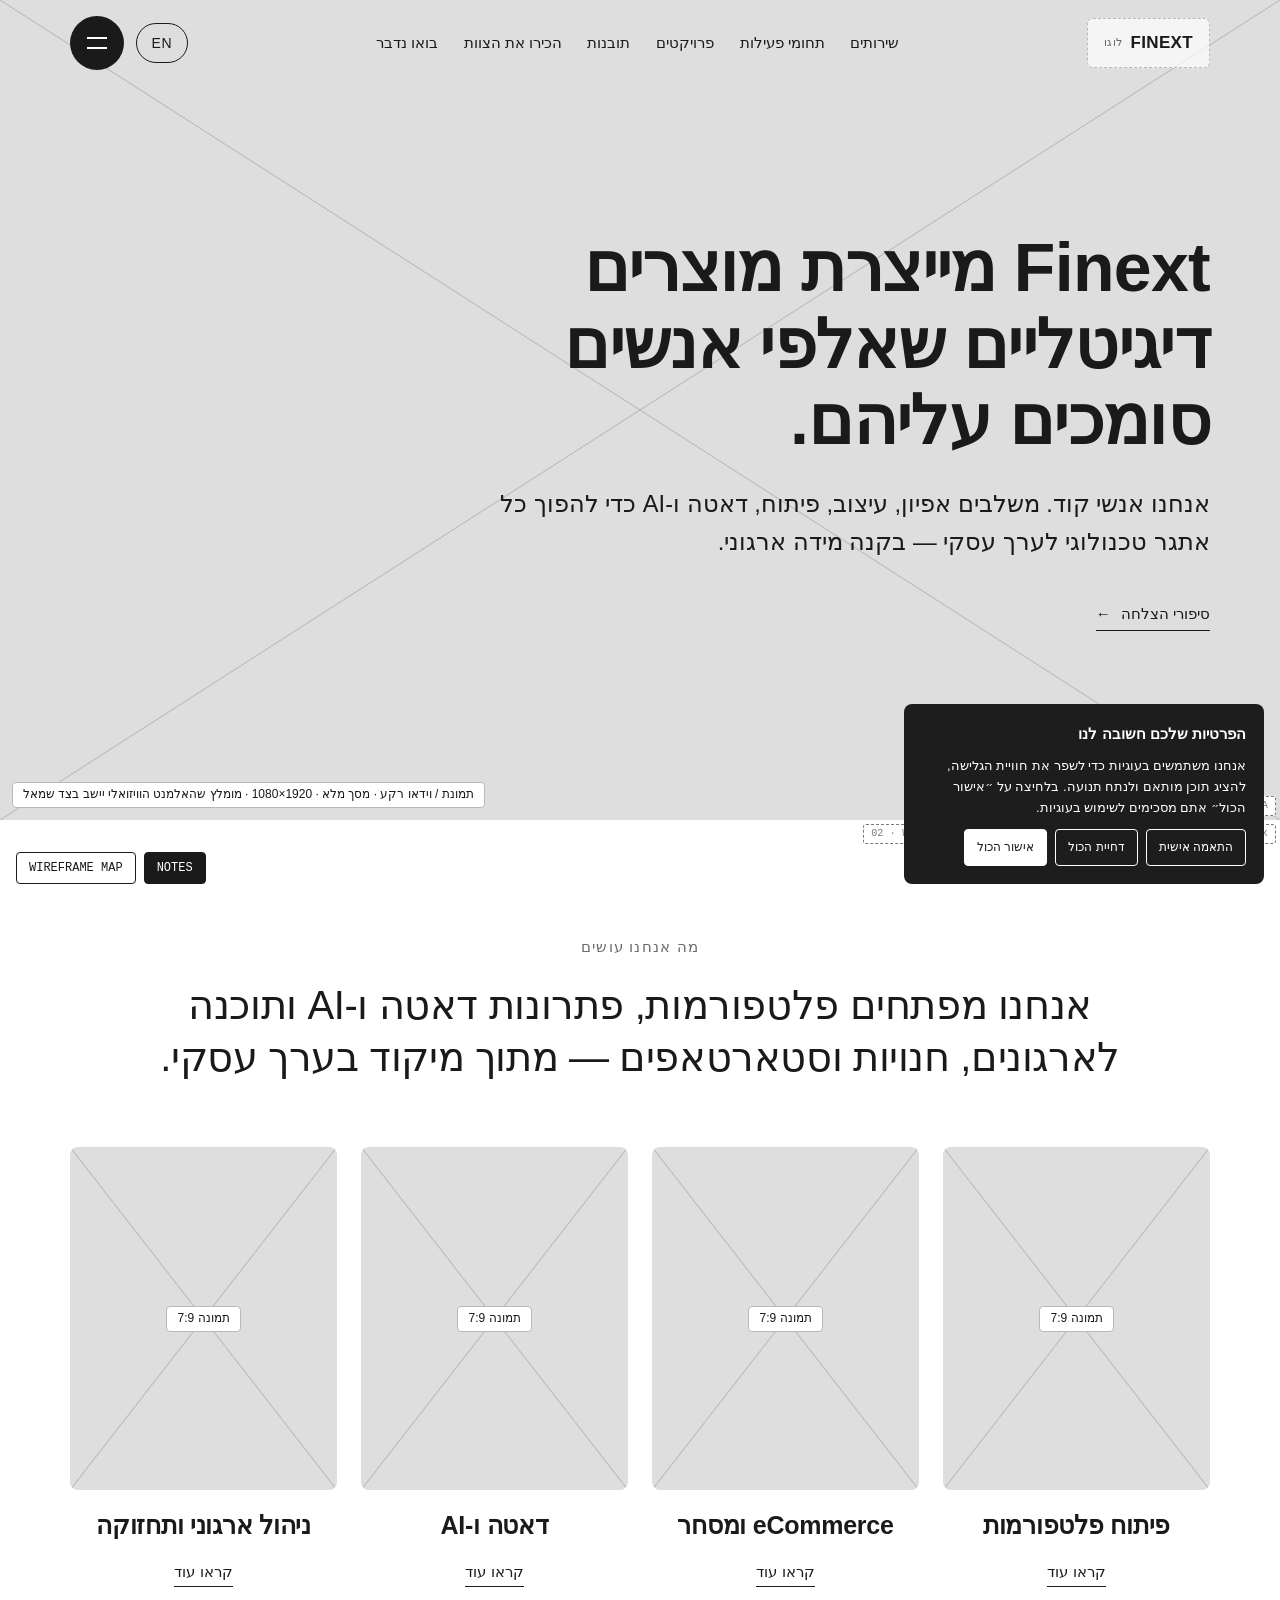
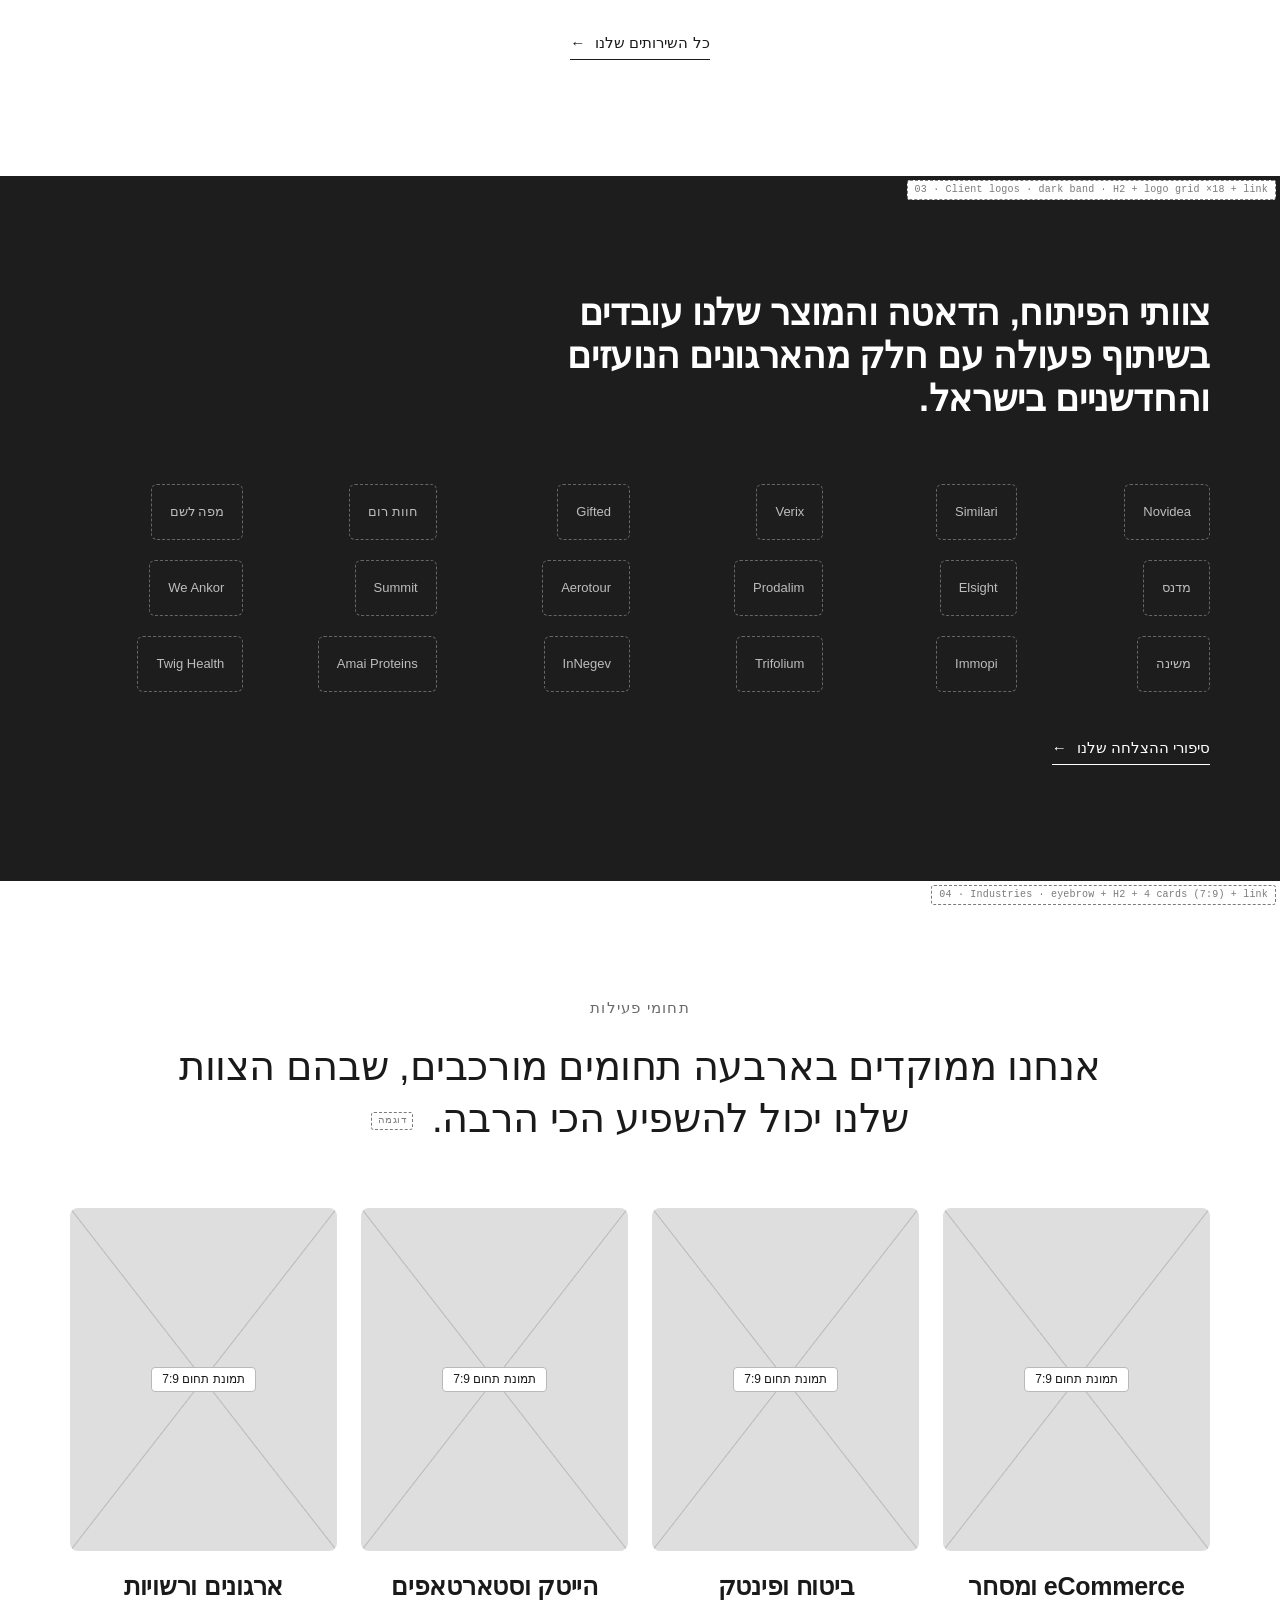
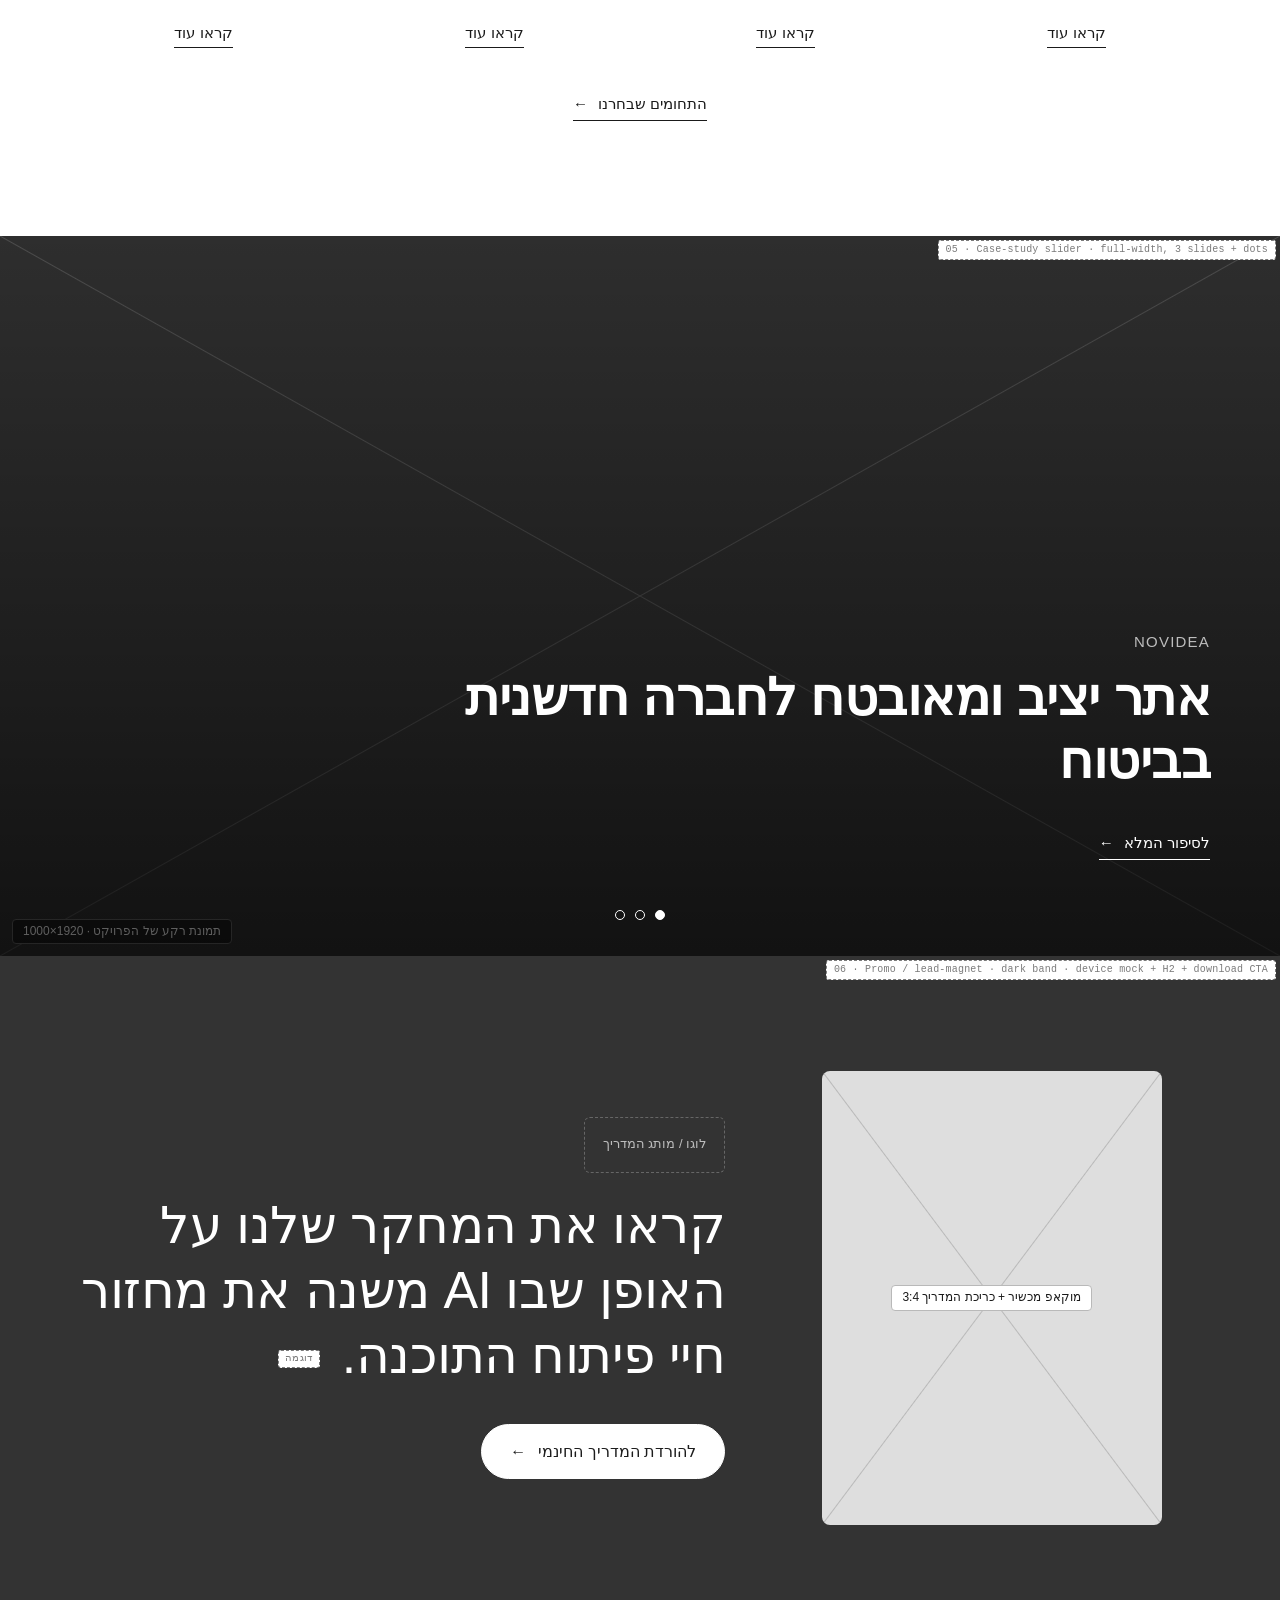
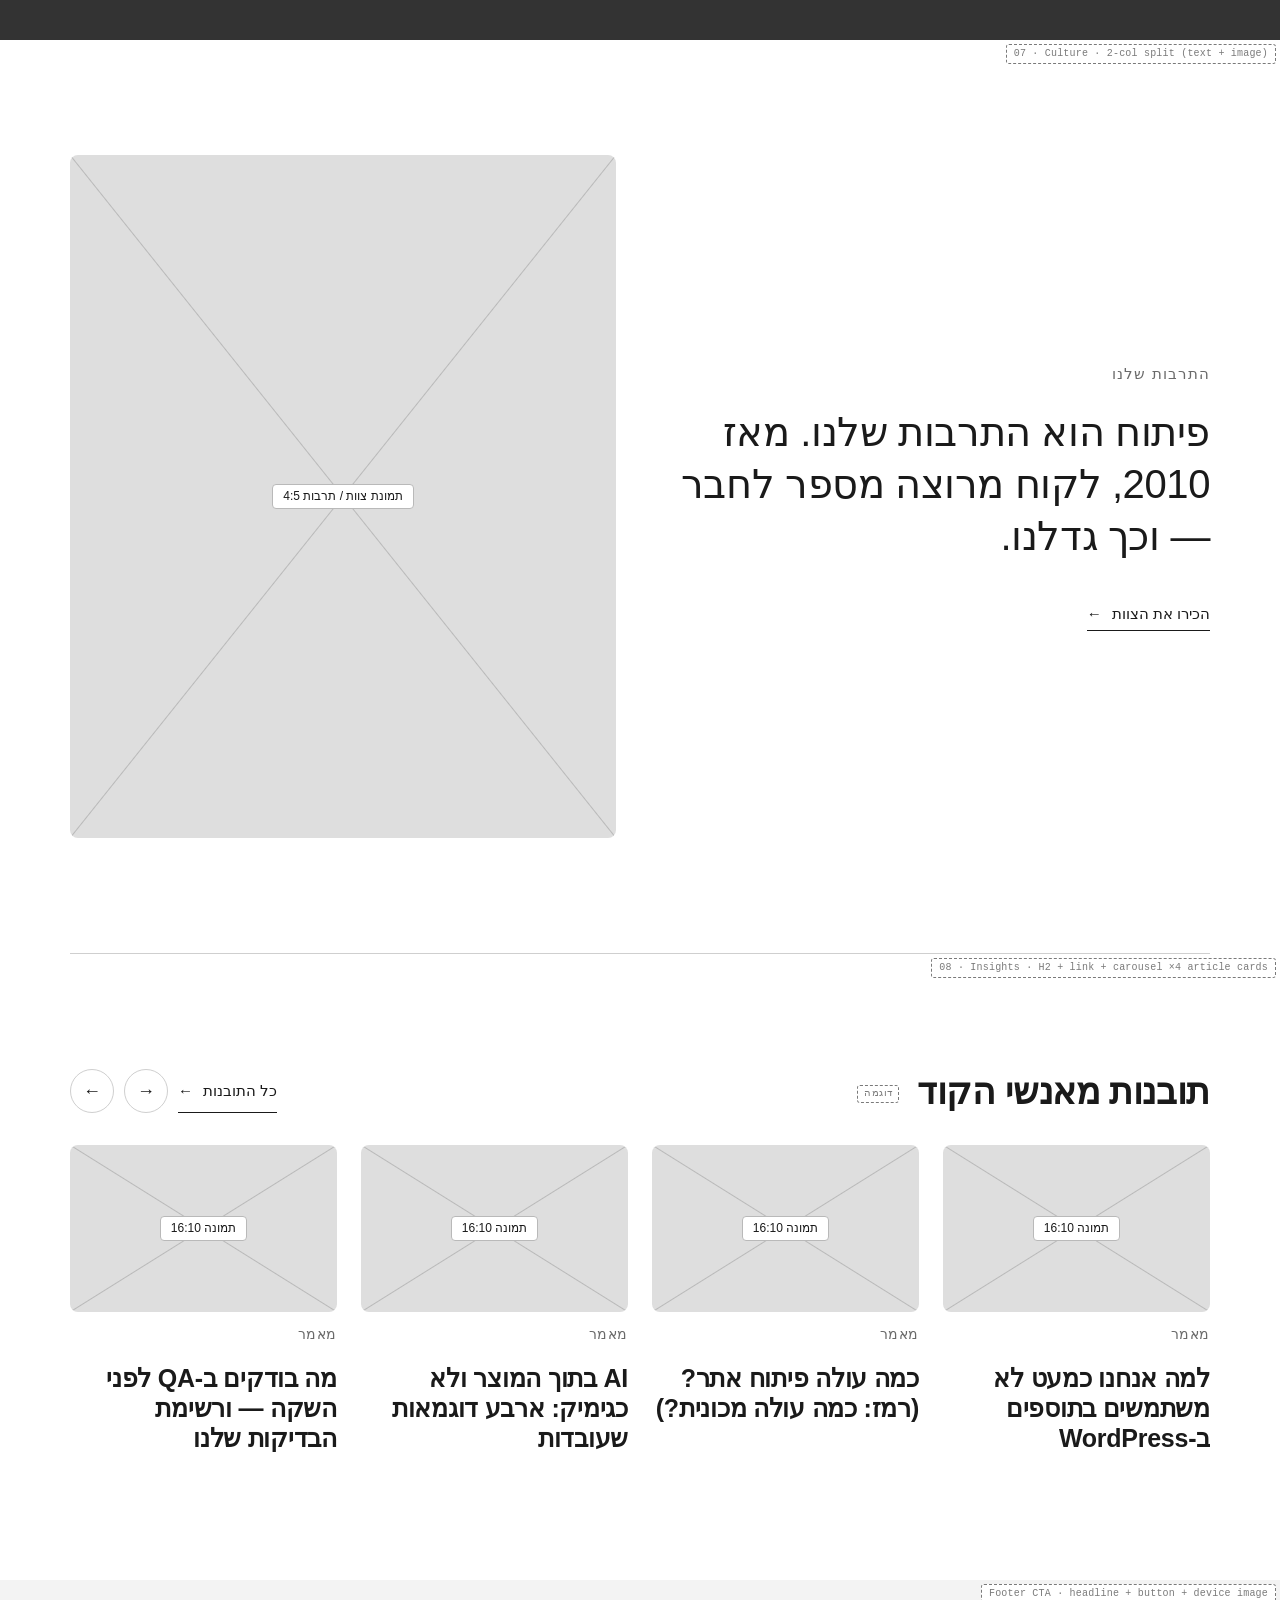
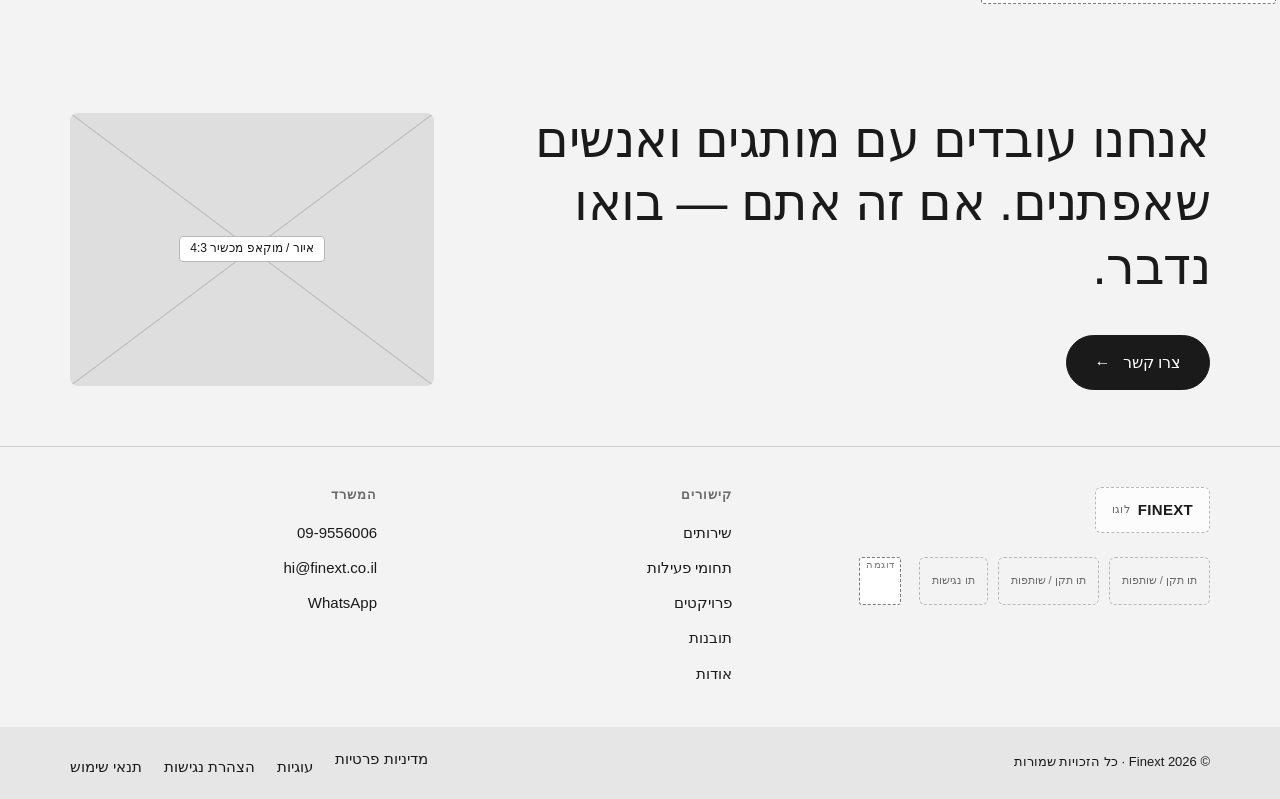
==== commit 436b923d: "Restructure projects by category (apps, brochure sites, AI, eCommerce), merge new and existing proje" ====
--- a/index.html
+++ b/index.html
@@ -38,7 +38,7 @@
     <p class="hero__byline">אנחנו אנשי קוד. משלבים אפיון, עיצוב, פיתוח, דאטה ו‑AI כדי להפוך כל אתגר טכנולוגי לערך עסקי — בקנה מידה ארגוני.</p>
     <a class="link-arrow " href="projects.html">סיפורי הצלחה</a>
   </div></div>
-</section><section class="section " data-wf="02 · What we do · eyebrow + H2 (centered) + 4 cards (7:9) + link"><div class="container"><div class="intro"><span class="eyebrow">מה אנחנו עושים</span><h2>אנחנו מפתחים פלטפורמות, פתרונות דאטה ו‑AI ותוכנה לארגונים, חנויות וסטארטאפים — מתוך מיקוד בערך עסקי.</h2></div><div class="grid grid--4 mt-l"><article class="card card--center"><div class="ph r-7x9 " role="img" aria-label="תמונה 7:9"><span class="ph__label">תמונה 7:9</span></div><h3>פיתוח פלטפורמות</h3><a class="link-underline" href="service.html">קראו עוד</a></article><article class="card card--center"><div class="ph r-7x9 " role="img" aria-label="תמונה 7:9"><span class="ph__label">תמונה 7:9</span></div><h3>eCommerce ומסחר</h3><a class="link-underline" href="service.html">קראו עוד</a></article><article class="card card--center"><div class="ph r-7x9 " role="img" aria-label="תמונה 7:9"><span class="ph__label">תמונה 7:9</span></div><h3>דאטה ו‑AI</h3><a class="link-underline" href="service.html">קראו עוד</a></article><article class="card card--center"><div class="ph r-7x9 " role="img" aria-label="תמונה 7:9"><span class="ph__label">תמונה 7:9</span></div><h3>ניהול ארגוני ותחזוקה</h3><a class="link-underline" href="service.html">קראו עוד</a></article></div><div class="center link-row"><a class="link-arrow " href="services.html">כל השירותים שלנו</a></div></div></section><section class="section section--dark" data-wf="03 · Client logos · dark band · H2 + logo grid ×12 + link"><div class="container"><h2 style="max-width:18em">צוותי הפיתוח, הדאטה והמוצר שלנו עובדים בשיתוף פעולה עם חלק מהארגונים הנועזים והחדשניים בישראל.</h2><div class="logo-grid mt-l"><div><span class="logo-ph">Novidea</span></div><div><span class="logo-ph">Similari</span></div><div><span class="logo-ph">Verix</span></div><div><span class="logo-ph">Amai Proteins</span></div><div><span class="logo-ph">InNegev</span></div><div><span class="logo-ph">Twig Health</span></div><div><span class="logo-ph">Gifted</span></div><div><span class="logo-ph">חוות רום</span></div><div><span class="logo-ph">Heven Drones</span></div><div><span class="logo-ph">PicUp</span></div><div><span class="logo-ph">Wanda Fish</span></div><div><span class="logo-ph">מפה לשם</span></div></div><div class="link-row"><a class="link-arrow " href="projects.html">סיפורי ההצלחה שלנו</a></div></div></section><section class="section " data-wf="04 · Industries · eyebrow + H2 + 4 cards (7:9) + link"><div class="container"><div class="intro"><span class="eyebrow">תחומי פעילות</span><h2>אנחנו ממוקדים בארבעה תחומים מורכבים, שבהם הצוות שלנו יכול להשפיע הכי הרבה. <span class="ex-tag" title="תוכן לדוגמה שנוצר עבור ה-wireframe — להחלפה">דוגמה</span></h2></div><div class="grid grid--4 mt-l"><article class="card card--center"><div class="ph r-7x9 " role="img" aria-label="תמונת תחום 7:9"><span class="ph__label">תמונת תחום 7:9</span></div><h3>eCommerce ומסחר</h3><a class="link-underline" href="industry.html">קראו עוד</a></article><article class="card card--center"><div class="ph r-7x9 " role="img" aria-label="תמונת תחום 7:9"><span class="ph__label">תמונת תחום 7:9</span></div><h3>ביטוח ופינטק</h3><a class="link-underline" href="industry.html">קראו עוד</a></article><article class="card card--center"><div class="ph r-7x9 " role="img" aria-label="תמונת תחום 7:9"><span class="ph__label">תמונת תחום 7:9</span></div><h3>הייטק וסטארטאפים</h3><a class="link-underline" href="industry.html">קראו עוד</a></article><article class="card card--center"><div class="ph r-7x9 " role="img" aria-label="תמונת תחום 7:9"><span class="ph__label">תמונת תחום 7:9</span></div><h3>ארגונים ורשויות</h3><a class="link-underline" href="industry.html">קראו עוד</a></article></div><div class="center link-row"><a class="link-arrow " href="industries.html">התחומים שבחרנו</a></div></div></section><section class="case-slider" data-slider data-wf="05 · Case-study slider · full-width, 3 slides + dots">
+</section><section class="section " data-wf="02 · What we do · eyebrow + H2 (centered) + 4 cards (7:9) + link"><div class="container"><div class="intro"><span class="eyebrow">מה אנחנו עושים</span><h2>אנחנו מפתחים פלטפורמות, פתרונות דאטה ו‑AI ותוכנה לארגונים, חנויות וסטארטאפים — מתוך מיקוד בערך עסקי.</h2></div><div class="grid grid--4 mt-l"><article class="card card--center"><div class="ph r-7x9 " role="img" aria-label="תמונה 7:9"><span class="ph__label">תמונה 7:9</span></div><h3>פיתוח פלטפורמות</h3><a class="link-underline" href="service.html">קראו עוד</a></article><article class="card card--center"><div class="ph r-7x9 " role="img" aria-label="תמונה 7:9"><span class="ph__label">תמונה 7:9</span></div><h3>eCommerce ומסחר</h3><a class="link-underline" href="service.html">קראו עוד</a></article><article class="card card--center"><div class="ph r-7x9 " role="img" aria-label="תמונה 7:9"><span class="ph__label">תמונה 7:9</span></div><h3>דאטה ו‑AI</h3><a class="link-underline" href="service.html">קראו עוד</a></article><article class="card card--center"><div class="ph r-7x9 " role="img" aria-label="תמונה 7:9"><span class="ph__label">תמונה 7:9</span></div><h3>ניהול ארגוני ותחזוקה</h3><a class="link-underline" href="service.html">קראו עוד</a></article></div><div class="center link-row"><a class="link-arrow " href="services.html">כל השירותים שלנו</a></div></div></section><section class="section section--dark" data-wf="03 · Client logos · dark band · H2 + logo grid ×18 + link"><div class="container"><h2 style="max-width:18em">צוותי הפיתוח, הדאטה והמוצר שלנו עובדים בשיתוף פעולה עם חלק מהארגונים הנועזים והחדשניים בישראל.</h2><div class="logo-grid mt-l"><div><span class="logo-ph">Novidea</span></div><div><span class="logo-ph">Similari</span></div><div><span class="logo-ph">Verix</span></div><div><span class="logo-ph">Gifted</span></div><div><span class="logo-ph">חוות רום</span></div><div><span class="logo-ph">מפה לשם</span></div><div><span class="logo-ph">מדנס</span></div><div><span class="logo-ph">Elsight</span></div><div><span class="logo-ph">Prodalim</span></div><div><span class="logo-ph">Aerotour</span></div><div><span class="logo-ph">Summit</span></div><div><span class="logo-ph">We Ankor</span></div><div><span class="logo-ph">משינה</span></div><div><span class="logo-ph">Immopi</span></div><div><span class="logo-ph">Trifolium</span></div><div><span class="logo-ph">InNegev</span></div><div><span class="logo-ph">Amai Proteins</span></div><div><span class="logo-ph">Twig Health</span></div></div><div class="link-row"><a class="link-arrow " href="projects.html">סיפורי ההצלחה שלנו</a></div></div></section><section class="section " data-wf="04 · Industries · eyebrow + H2 + 4 cards (7:9) + link"><div class="container"><div class="intro"><span class="eyebrow">תחומי פעילות</span><h2>אנחנו ממוקדים בארבעה תחומים מורכבים, שבהם הצוות שלנו יכול להשפיע הכי הרבה. <span class="ex-tag" title="תוכן לדוגמה שנוצר עבור ה-wireframe — להחלפה">דוגמה</span></h2></div><div class="grid grid--4 mt-l"><article class="card card--center"><div class="ph r-7x9 " role="img" aria-label="תמונת תחום 7:9"><span class="ph__label">תמונת תחום 7:9</span></div><h3>eCommerce ומסחר</h3><a class="link-underline" href="industry.html">קראו עוד</a></article><article class="card card--center"><div class="ph r-7x9 " role="img" aria-label="תמונת תחום 7:9"><span class="ph__label">תמונת תחום 7:9</span></div><h3>ביטוח ופינטק</h3><a class="link-underline" href="industry.html">קראו עוד</a></article><article class="card card--center"><div class="ph r-7x9 " role="img" aria-label="תמונת תחום 7:9"><span class="ph__label">תמונת תחום 7:9</span></div><h3>הייטק וסטארטאפים</h3><a class="link-underline" href="industry.html">קראו עוד</a></article><article class="card card--center"><div class="ph r-7x9 " role="img" aria-label="תמונת תחום 7:9"><span class="ph__label">תמונת תחום 7:9</span></div><h3>ארגונים ורשויות</h3><a class="link-underline" href="industry.html">קראו עוד</a></article></div><div class="center link-row"><a class="link-arrow " href="industries.html">התחומים שבחרנו</a></div></div></section><section class="case-slider" data-slider data-wf="05 · Case-study slider · full-width, 3 slides + dots">
   <div class="case-slider__track"><div class="case-slide">
       <div class="ph ph--bg" role="img" aria-label="תמונת רקע של הפרויקט · 1920×1000"><span class="ph__label">תמונת רקע של הפרויקט · 1920×1000</span></div>
       <div class="container"><div class="case-slide__content">
--- a/assets/css/wireframe.css
+++ b/assets/css/wireframe.css
@@ -418,3 +418,9 @@
 .map-table th { font-size: .8125rem; text-transform: uppercase; letter-spacing: .06em; color: var(--color-text-muted); font-weight: 600; }
 code { font-family: var(--font-mono); font-size: .85em; background: var(--color-surface); padding: 2px 6px; border-radius: 3px; }
 .quote-card footer .ph { width: 44px; flex: none; }
+
+/* ---------- Technologies (grouped) ---------- */
+.tech-groups { display: grid; grid-template-columns: repeat(2, minmax(0, 1fr)); gap: 40px var(--gap-lg); }
+.tech-group h3 { font-size: 1rem; font-weight: var(--fw-heading); color: var(--color-text-muted); margin-block-end: 14px; }
+.tech-group__logos { display: flex; flex-wrap: wrap; gap: 12px; }
+@media (max-width: 767px) { .tech-groups { grid-template-columns: 1fr; } }
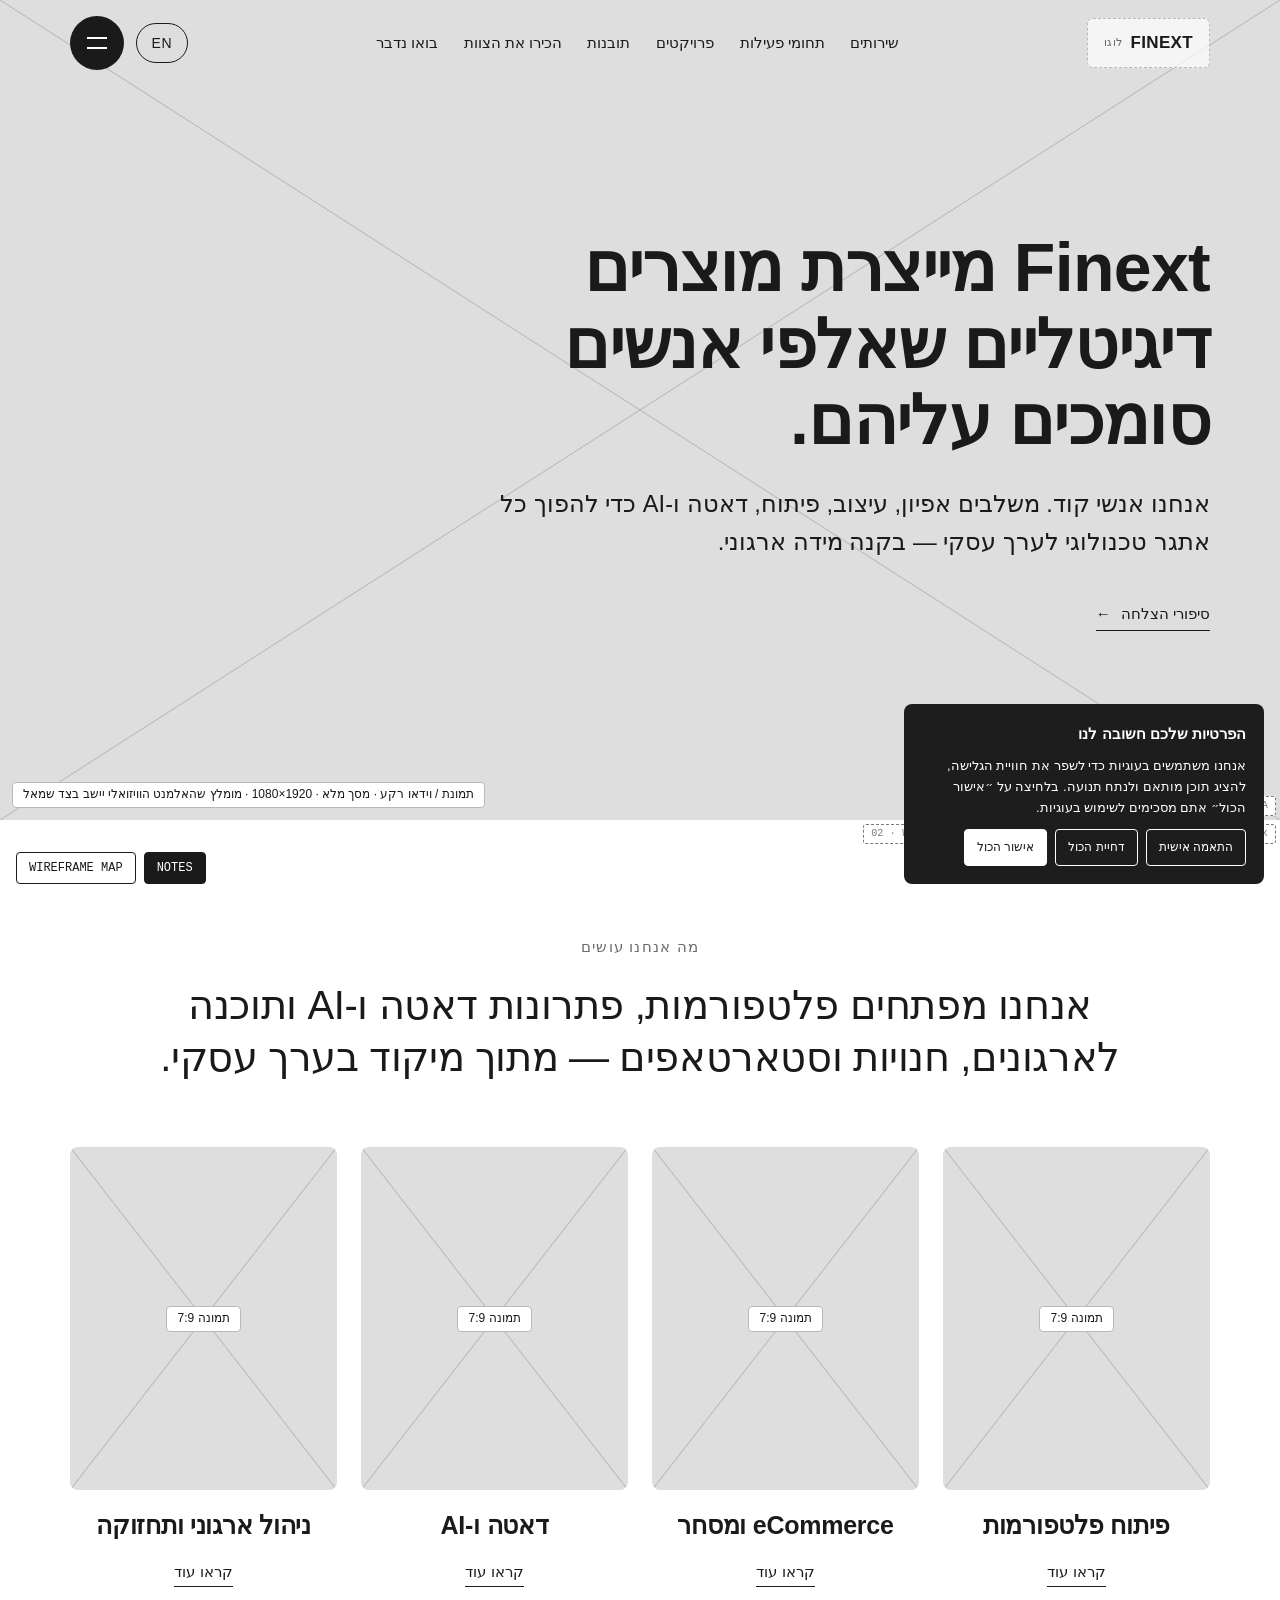
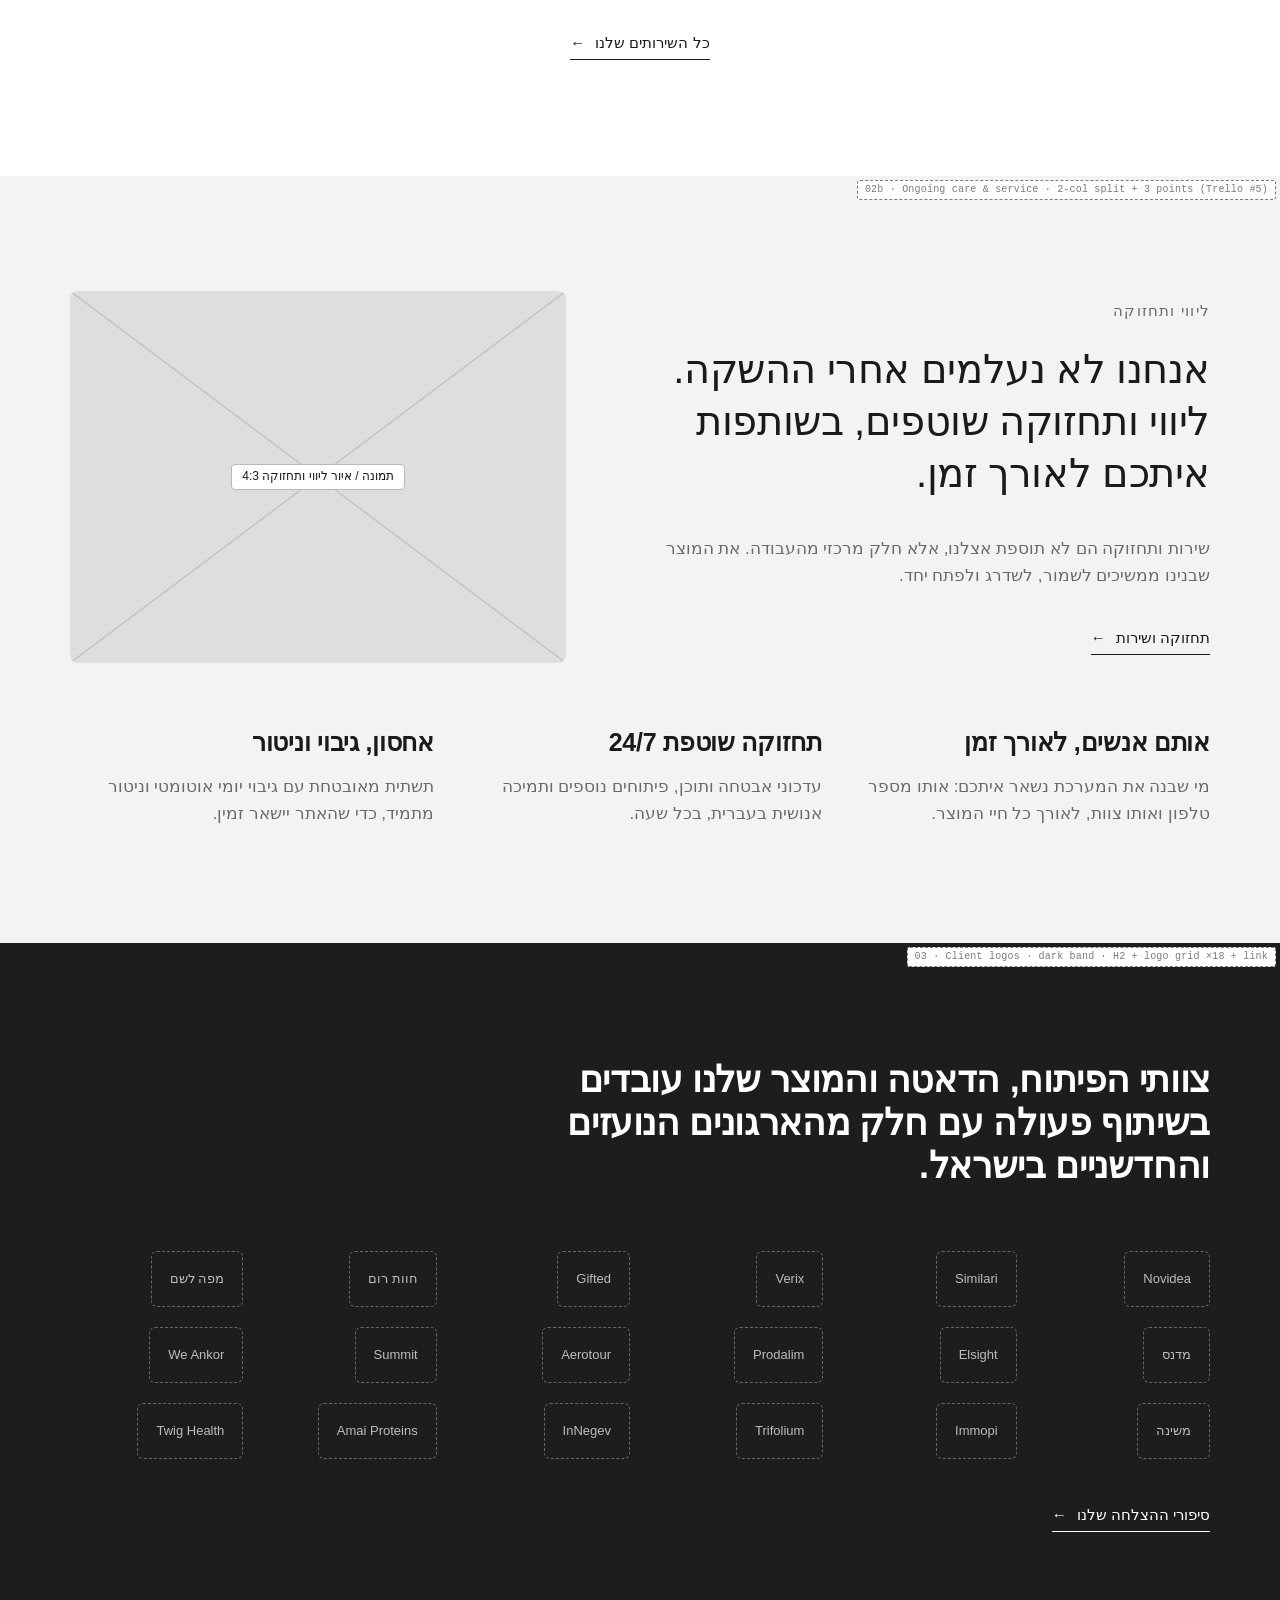
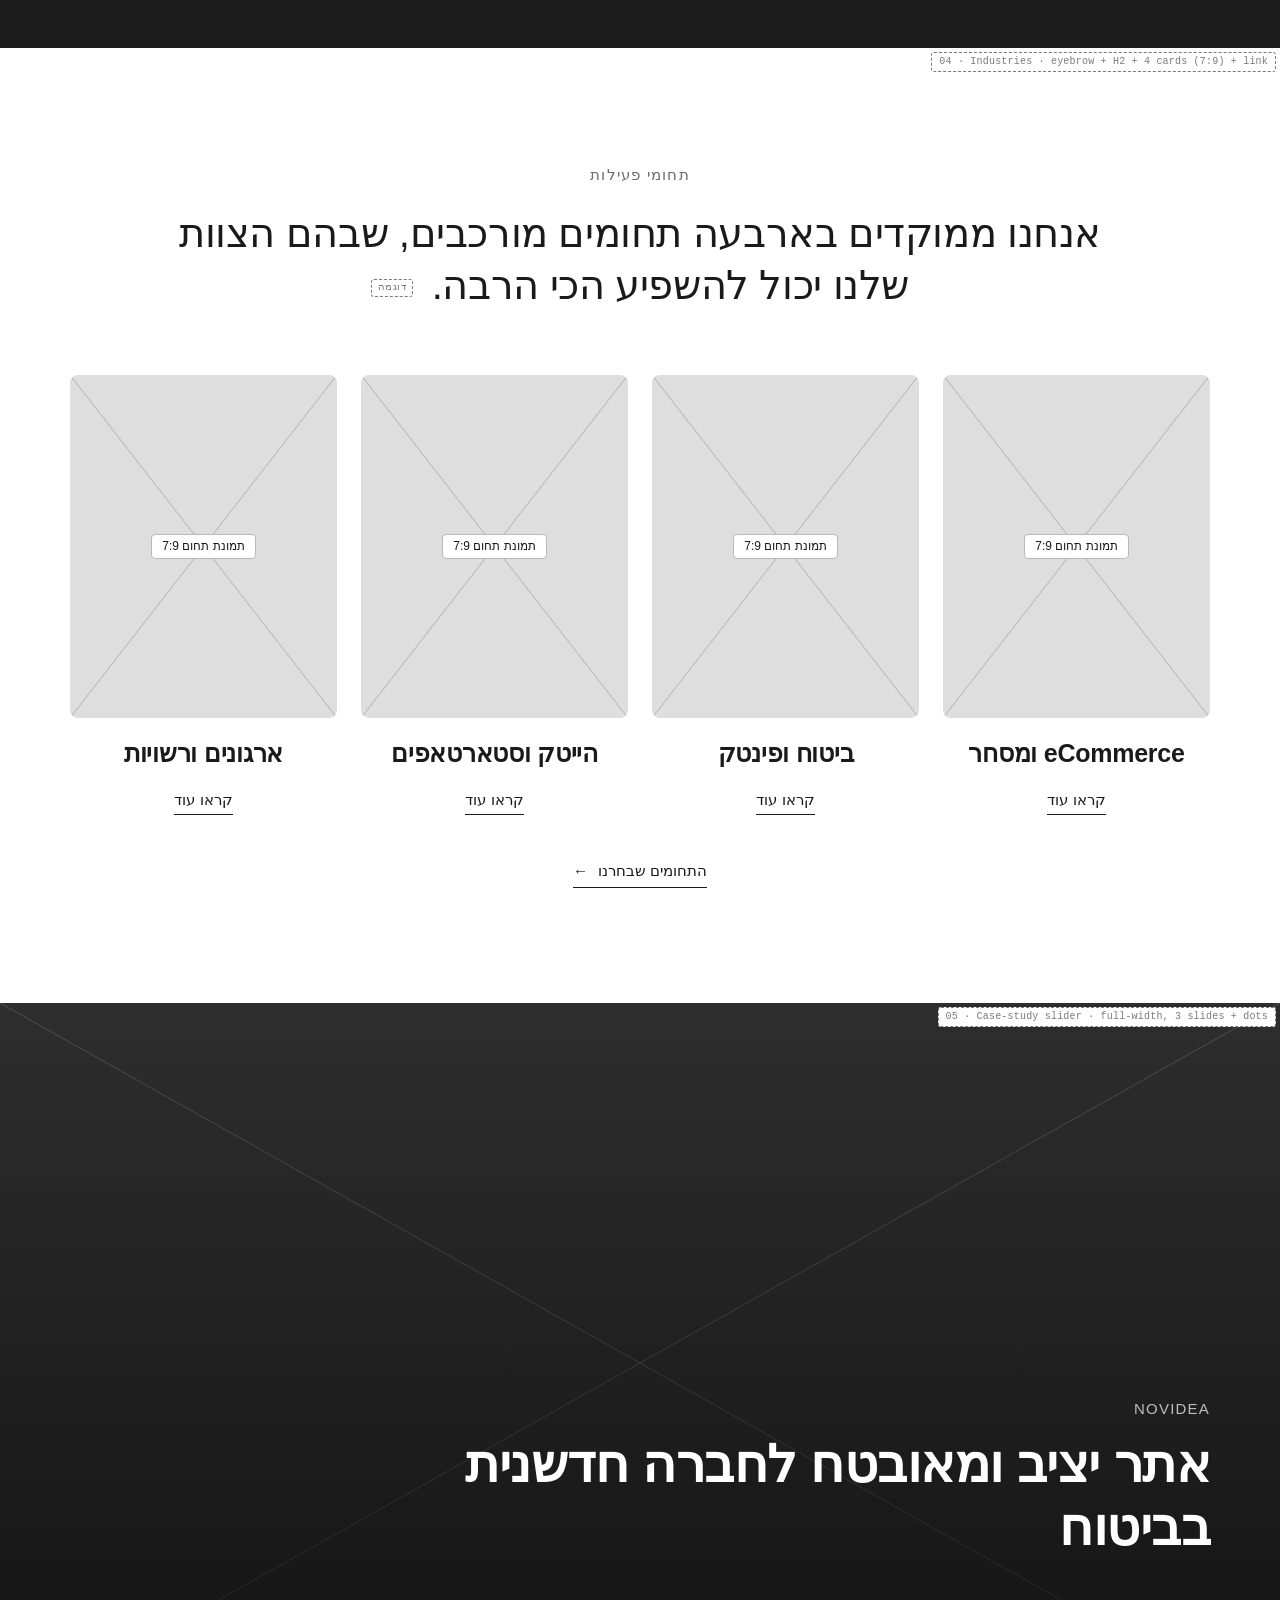
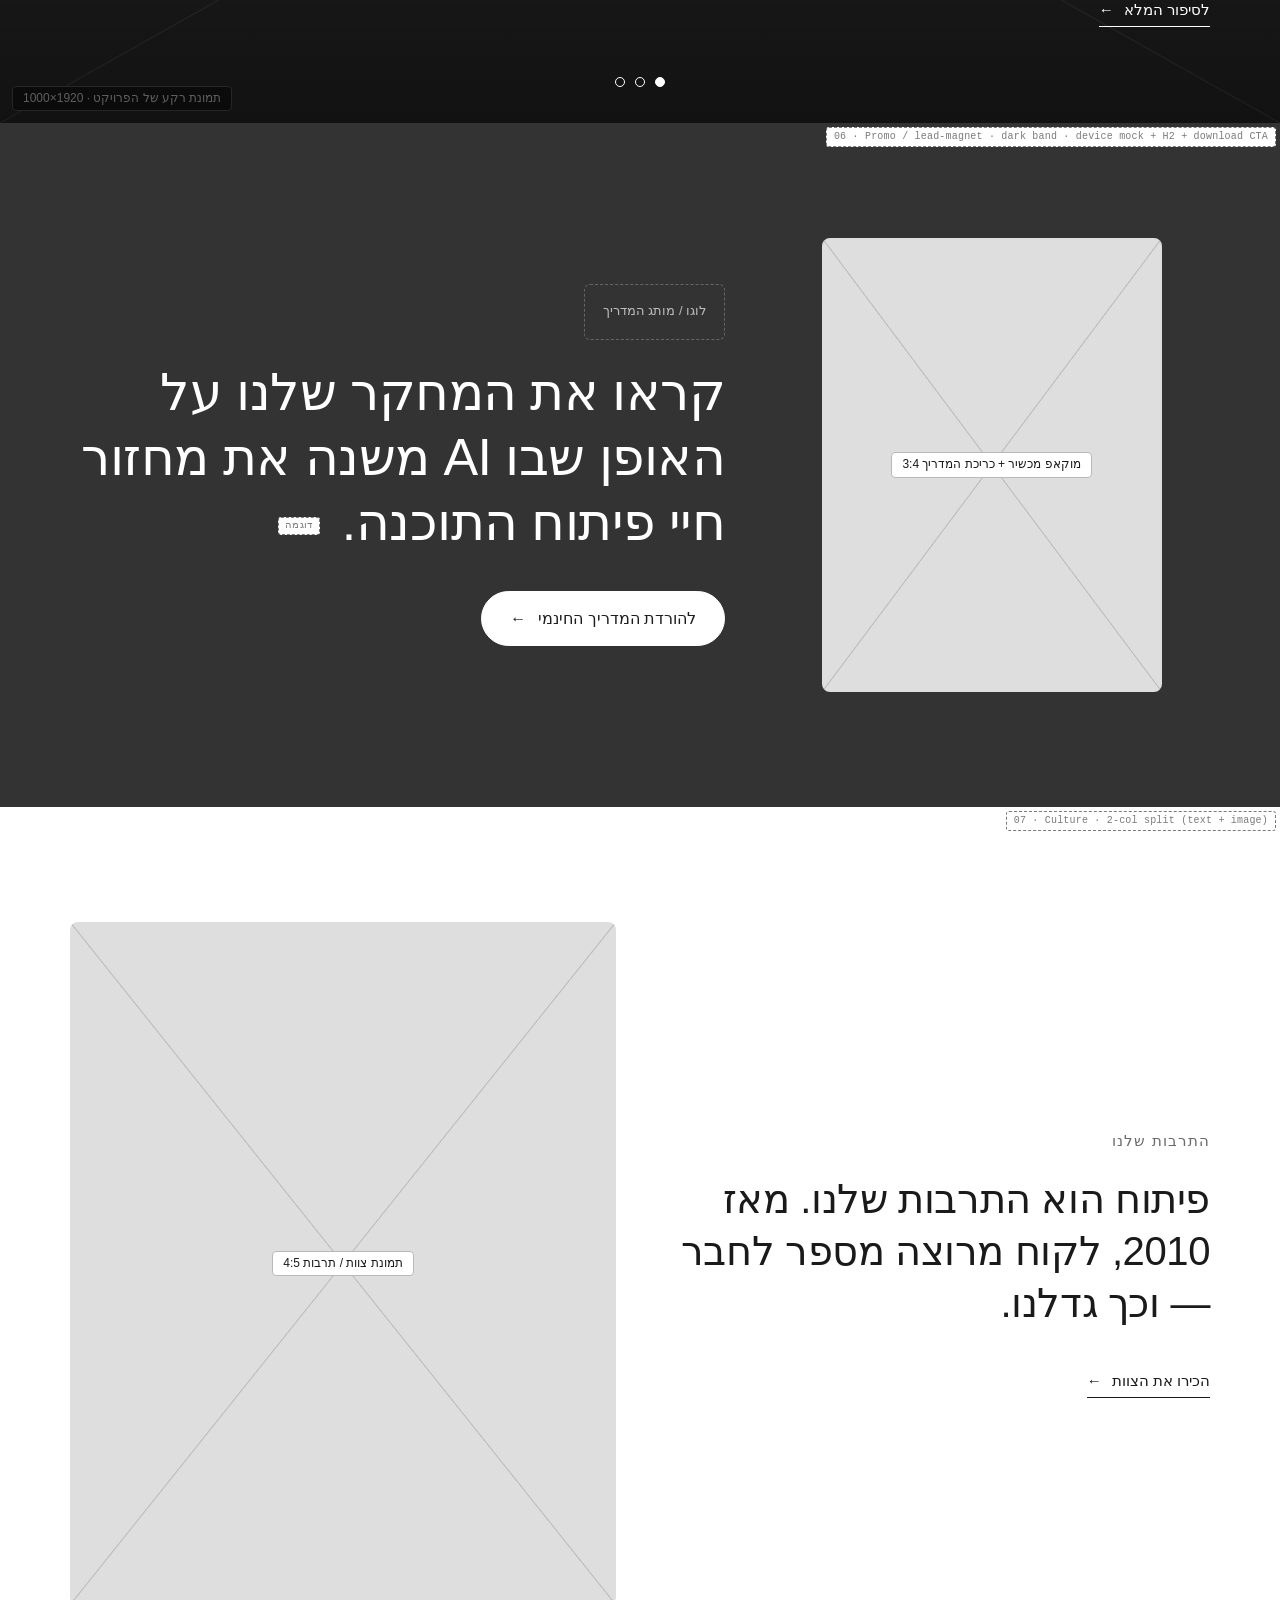
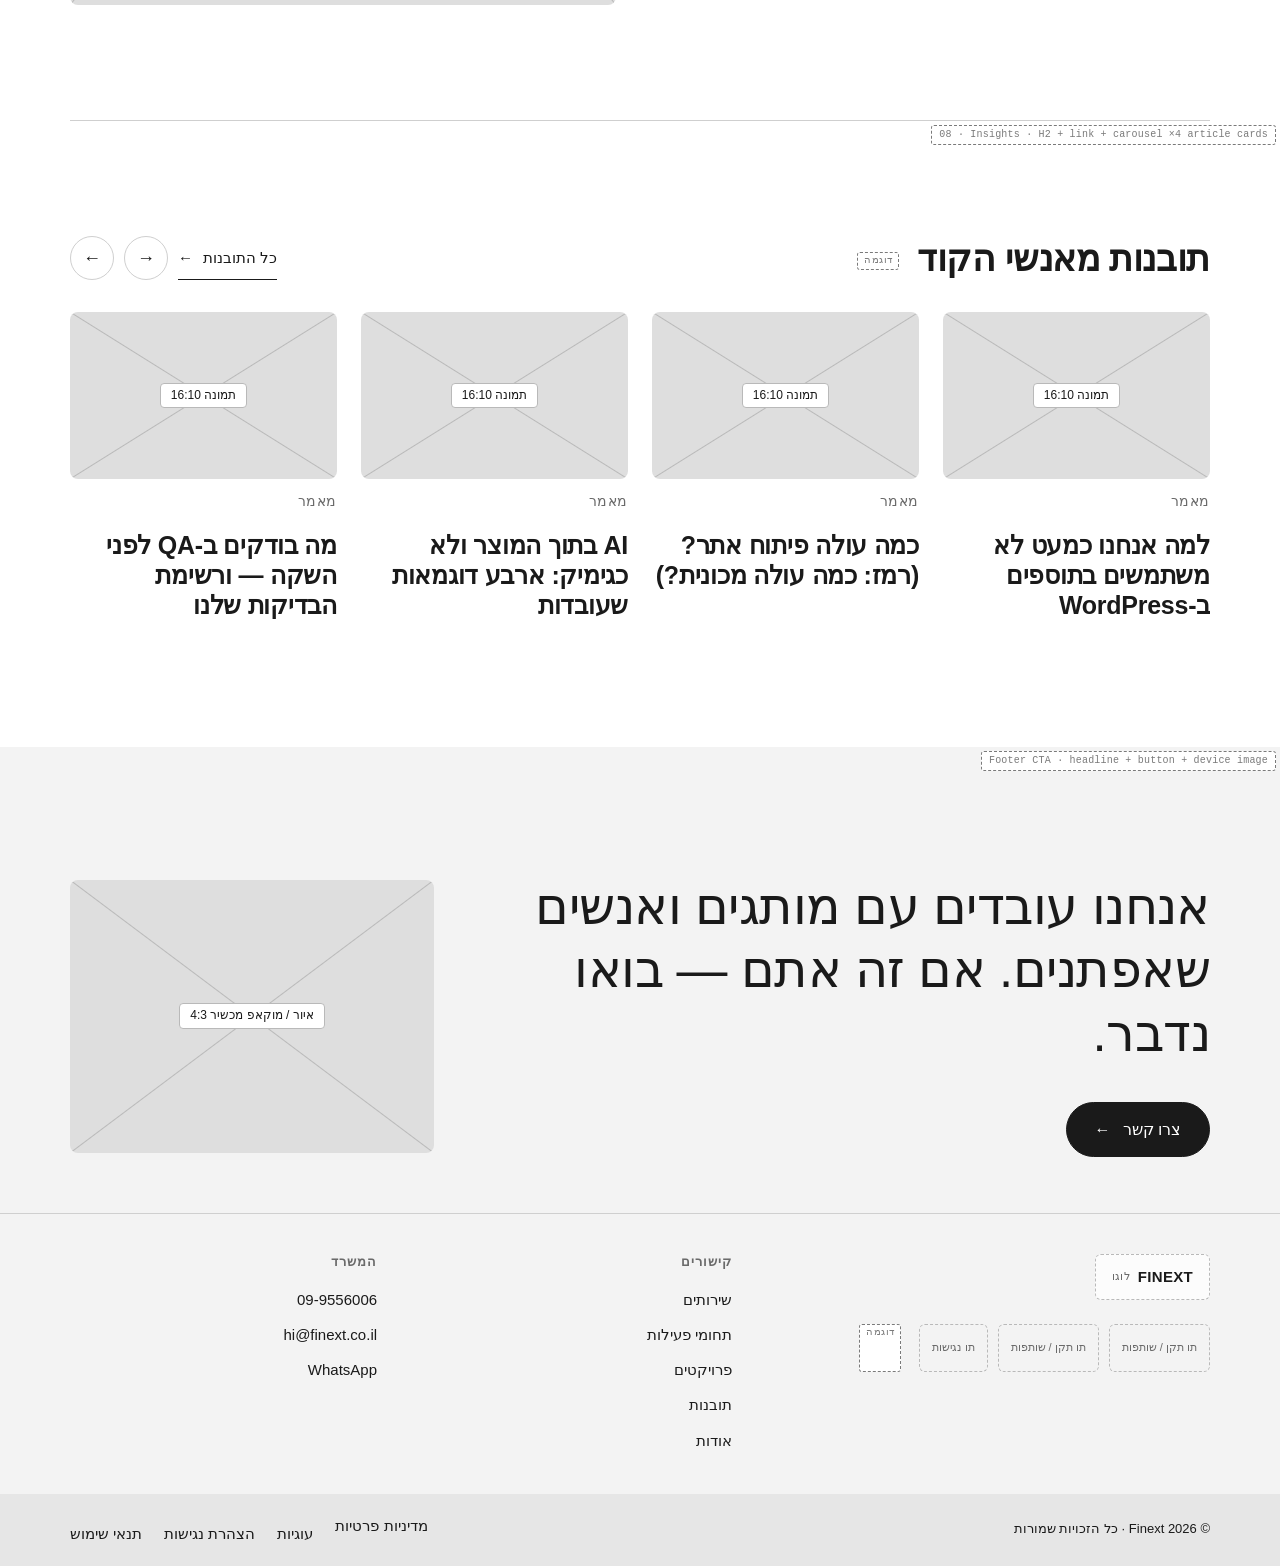
==== commit bc816b15: "Emphasize ongoing care and maintenance: new home block + callouts (Trello #5) Co-Authored-By: Claude" ====
--- a/index.html
+++ b/index.html
@@ -38,7 +38,14 @@
     <p class="hero__byline">אנחנו אנשי קוד. משלבים אפיון, עיצוב, פיתוח, דאטה ו‑AI כדי להפוך כל אתגר טכנולוגי לערך עסקי — בקנה מידה ארגוני.</p>
     <a class="link-arrow " href="projects.html">סיפורי הצלחה</a>
   </div></div>
-</section><section class="section " data-wf="02 · What we do · eyebrow + H2 (centered) + 4 cards (7:9) + link"><div class="container"><div class="intro"><span class="eyebrow">מה אנחנו עושים</span><h2>אנחנו מפתחים פלטפורמות, פתרונות דאטה ו‑AI ותוכנה לארגונים, חנויות וסטארטאפים — מתוך מיקוד בערך עסקי.</h2></div><div class="grid grid--4 mt-l"><article class="card card--center"><div class="ph r-7x9 " role="img" aria-label="תמונה 7:9"><span class="ph__label">תמונה 7:9</span></div><h3>פיתוח פלטפורמות</h3><a class="link-underline" href="service.html">קראו עוד</a></article><article class="card card--center"><div class="ph r-7x9 " role="img" aria-label="תמונה 7:9"><span class="ph__label">תמונה 7:9</span></div><h3>eCommerce ומסחר</h3><a class="link-underline" href="service.html">קראו עוד</a></article><article class="card card--center"><div class="ph r-7x9 " role="img" aria-label="תמונה 7:9"><span class="ph__label">תמונה 7:9</span></div><h3>דאטה ו‑AI</h3><a class="link-underline" href="service.html">קראו עוד</a></article><article class="card card--center"><div class="ph r-7x9 " role="img" aria-label="תמונה 7:9"><span class="ph__label">תמונה 7:9</span></div><h3>ניהול ארגוני ותחזוקה</h3><a class="link-underline" href="service.html">קראו עוד</a></article></div><div class="center link-row"><a class="link-arrow " href="services.html">כל השירותים שלנו</a></div></div></section><section class="section section--dark" data-wf="03 · Client logos · dark band · H2 + logo grid ×18 + link"><div class="container"><h2 style="max-width:18em">צוותי הפיתוח, הדאטה והמוצר שלנו עובדים בשיתוף פעולה עם חלק מהארגונים הנועזים והחדשניים בישראל.</h2><div class="logo-grid mt-l"><div><span class="logo-ph">Novidea</span></div><div><span class="logo-ph">Similari</span></div><div><span class="logo-ph">Verix</span></div><div><span class="logo-ph">Gifted</span></div><div><span class="logo-ph">חוות רום</span></div><div><span class="logo-ph">מפה לשם</span></div><div><span class="logo-ph">מדנס</span></div><div><span class="logo-ph">Elsight</span></div><div><span class="logo-ph">Prodalim</span></div><div><span class="logo-ph">Aerotour</span></div><div><span class="logo-ph">Summit</span></div><div><span class="logo-ph">We Ankor</span></div><div><span class="logo-ph">משינה</span></div><div><span class="logo-ph">Immopi</span></div><div><span class="logo-ph">Trifolium</span></div><div><span class="logo-ph">InNegev</span></div><div><span class="logo-ph">Amai Proteins</span></div><div><span class="logo-ph">Twig Health</span></div></div><div class="link-row"><a class="link-arrow " href="projects.html">סיפורי ההצלחה שלנו</a></div></div></section><section class="section " data-wf="04 · Industries · eyebrow + H2 + 4 cards (7:9) + link"><div class="container"><div class="intro"><span class="eyebrow">תחומי פעילות</span><h2>אנחנו ממוקדים בארבעה תחומים מורכבים, שבהם הצוות שלנו יכול להשפיע הכי הרבה. <span class="ex-tag" title="תוכן לדוגמה שנוצר עבור ה-wireframe — להחלפה">דוגמה</span></h2></div><div class="grid grid--4 mt-l"><article class="card card--center"><div class="ph r-7x9 " role="img" aria-label="תמונת תחום 7:9"><span class="ph__label">תמונת תחום 7:9</span></div><h3>eCommerce ומסחר</h3><a class="link-underline" href="industry.html">קראו עוד</a></article><article class="card card--center"><div class="ph r-7x9 " role="img" aria-label="תמונת תחום 7:9"><span class="ph__label">תמונת תחום 7:9</span></div><h3>ביטוח ופינטק</h3><a class="link-underline" href="industry.html">קראו עוד</a></article><article class="card card--center"><div class="ph r-7x9 " role="img" aria-label="תמונת תחום 7:9"><span class="ph__label">תמונת תחום 7:9</span></div><h3>הייטק וסטארטאפים</h3><a class="link-underline" href="industry.html">קראו עוד</a></article><article class="card card--center"><div class="ph r-7x9 " role="img" aria-label="תמונת תחום 7:9"><span class="ph__label">תמונת תחום 7:9</span></div><h3>ארגונים ורשויות</h3><a class="link-underline" href="industry.html">קראו עוד</a></article></div><div class="center link-row"><a class="link-arrow " href="industries.html">התחומים שבחרנו</a></div></div></section><section class="case-slider" data-slider data-wf="05 · Case-study slider · full-width, 3 slides + dots">
+</section><section class="section " data-wf="02 · What we do · eyebrow + H2 (centered) + 4 cards (7:9) + link"><div class="container"><div class="intro"><span class="eyebrow">מה אנחנו עושים</span><h2>אנחנו מפתחים פלטפורמות, פתרונות דאטה ו‑AI ותוכנה לארגונים, חנויות וסטארטאפים — מתוך מיקוד בערך עסקי.</h2></div><div class="grid grid--4 mt-l"><article class="card card--center"><div class="ph r-7x9 " role="img" aria-label="תמונה 7:9"><span class="ph__label">תמונה 7:9</span></div><h3>פיתוח פלטפורמות</h3><a class="link-underline" href="service.html">קראו עוד</a></article><article class="card card--center"><div class="ph r-7x9 " role="img" aria-label="תמונה 7:9"><span class="ph__label">תמונה 7:9</span></div><h3>eCommerce ומסחר</h3><a class="link-underline" href="service.html">קראו עוד</a></article><article class="card card--center"><div class="ph r-7x9 " role="img" aria-label="תמונה 7:9"><span class="ph__label">תמונה 7:9</span></div><h3>דאטה ו‑AI</h3><a class="link-underline" href="service.html">קראו עוד</a></article><article class="card card--center"><div class="ph r-7x9 " role="img" aria-label="תמונה 7:9"><span class="ph__label">תמונה 7:9</span></div><h3>ניהול ארגוני ותחזוקה</h3><a class="link-underline" href="service.html">קראו עוד</a></article></div><div class="center link-row"><a class="link-arrow " href="services.html">כל השירותים שלנו</a></div></div></section><section class="section section--surface" data-wf="02b · Ongoing care & service · 2-col split + 3 points (Trello #5)"><div class="container"><div class="split split--wide-text">
+  <div><span class="eyebrow">ליווי ותחזוקה</span>
+    <h2>אנחנו לא נעלמים אחרי ההשקה. ליווי ותחזוקה שוטפים, בשותפות איתכם לאורך זמן.</h2>
+    <p class="muted measure">שירות ותחזוקה הם לא תוספת אצלנו, אלא חלק מרכזי מהעבודה. את המוצר שבנינו ממשיכים לשמור, לשדרג ולפתח יחד.</p>
+    <div class="mt-m"><a class="link-arrow " href="service.html">תחזוקה ושירות</a></div></div>
+  <div class="ph r-4x3 " role="img" aria-label="תמונה / איור ליווי ותחזוקה 4:3"><span class="ph__label">תמונה / איור ליווי ותחזוקה 4:3</span></div>
+</div>
+<div class="mt-l"><div class="grid grid--3"><div><h3>אותם אנשים, לאורך זמן</h3><p class="muted mt-s">מי שבנה את המערכת נשאר איתכם: אותו מספר טלפון ואותו צוות, לאורך כל חיי המוצר.</p></div><div><h3>תחזוקה שוטפת 24/7</h3><p class="muted mt-s">עדכוני אבטחה ותוכן, פיתוחים נוספים ותמיכה אנושית בעברית, בכל שעה.</p></div><div><h3>אחסון, גיבוי וניטור</h3><p class="muted mt-s">תשתית מאובטחת עם גיבוי יומי אוטומטי וניטור מתמיד, כדי שהאתר יישאר זמין.</p></div></div></div></div></section><section class="section section--dark" data-wf="03 · Client logos · dark band · H2 + logo grid ×18 + link"><div class="container"><h2 style="max-width:18em">צוותי הפיתוח, הדאטה והמוצר שלנו עובדים בשיתוף פעולה עם חלק מהארגונים הנועזים והחדשניים בישראל.</h2><div class="logo-grid mt-l"><div><span class="logo-ph">Novidea</span></div><div><span class="logo-ph">Similari</span></div><div><span class="logo-ph">Verix</span></div><div><span class="logo-ph">Gifted</span></div><div><span class="logo-ph">חוות רום</span></div><div><span class="logo-ph">מפה לשם</span></div><div><span class="logo-ph">מדנס</span></div><div><span class="logo-ph">Elsight</span></div><div><span class="logo-ph">Prodalim</span></div><div><span class="logo-ph">Aerotour</span></div><div><span class="logo-ph">Summit</span></div><div><span class="logo-ph">We Ankor</span></div><div><span class="logo-ph">משינה</span></div><div><span class="logo-ph">Immopi</span></div><div><span class="logo-ph">Trifolium</span></div><div><span class="logo-ph">InNegev</span></div><div><span class="logo-ph">Amai Proteins</span></div><div><span class="logo-ph">Twig Health</span></div></div><div class="link-row"><a class="link-arrow " href="projects.html">סיפורי ההצלחה שלנו</a></div></div></section><section class="section " data-wf="04 · Industries · eyebrow + H2 + 4 cards (7:9) + link"><div class="container"><div class="intro"><span class="eyebrow">תחומי פעילות</span><h2>אנחנו ממוקדים בארבעה תחומים מורכבים, שבהם הצוות שלנו יכול להשפיע הכי הרבה. <span class="ex-tag" title="תוכן לדוגמה שנוצר עבור ה-wireframe — להחלפה">דוגמה</span></h2></div><div class="grid grid--4 mt-l"><article class="card card--center"><div class="ph r-7x9 " role="img" aria-label="תמונת תחום 7:9"><span class="ph__label">תמונת תחום 7:9</span></div><h3>eCommerce ומסחר</h3><a class="link-underline" href="industry.html">קראו עוד</a></article><article class="card card--center"><div class="ph r-7x9 " role="img" aria-label="תמונת תחום 7:9"><span class="ph__label">תמונת תחום 7:9</span></div><h3>ביטוח ופינטק</h3><a class="link-underline" href="industry.html">קראו עוד</a></article><article class="card card--center"><div class="ph r-7x9 " role="img" aria-label="תמונת תחום 7:9"><span class="ph__label">תמונת תחום 7:9</span></div><h3>הייטק וסטארטאפים</h3><a class="link-underline" href="industry.html">קראו עוד</a></article><article class="card card--center"><div class="ph r-7x9 " role="img" aria-label="תמונת תחום 7:9"><span class="ph__label">תמונת תחום 7:9</span></div><h3>ארגונים ורשויות</h3><a class="link-underline" href="industry.html">קראו עוד</a></article></div><div class="center link-row"><a class="link-arrow " href="industries.html">התחומים שבחרנו</a></div></div></section><section class="case-slider" data-slider data-wf="05 · Case-study slider · full-width, 3 slides + dots">
   <div class="case-slider__track"><div class="case-slide">
       <div class="ph ph--bg" role="img" aria-label="תמונת רקע של הפרויקט · 1920×1000"><span class="ph__label">תמונת רקע של הפרויקט · 1920×1000</span></div>
       <div class="container"><div class="case-slide__content">
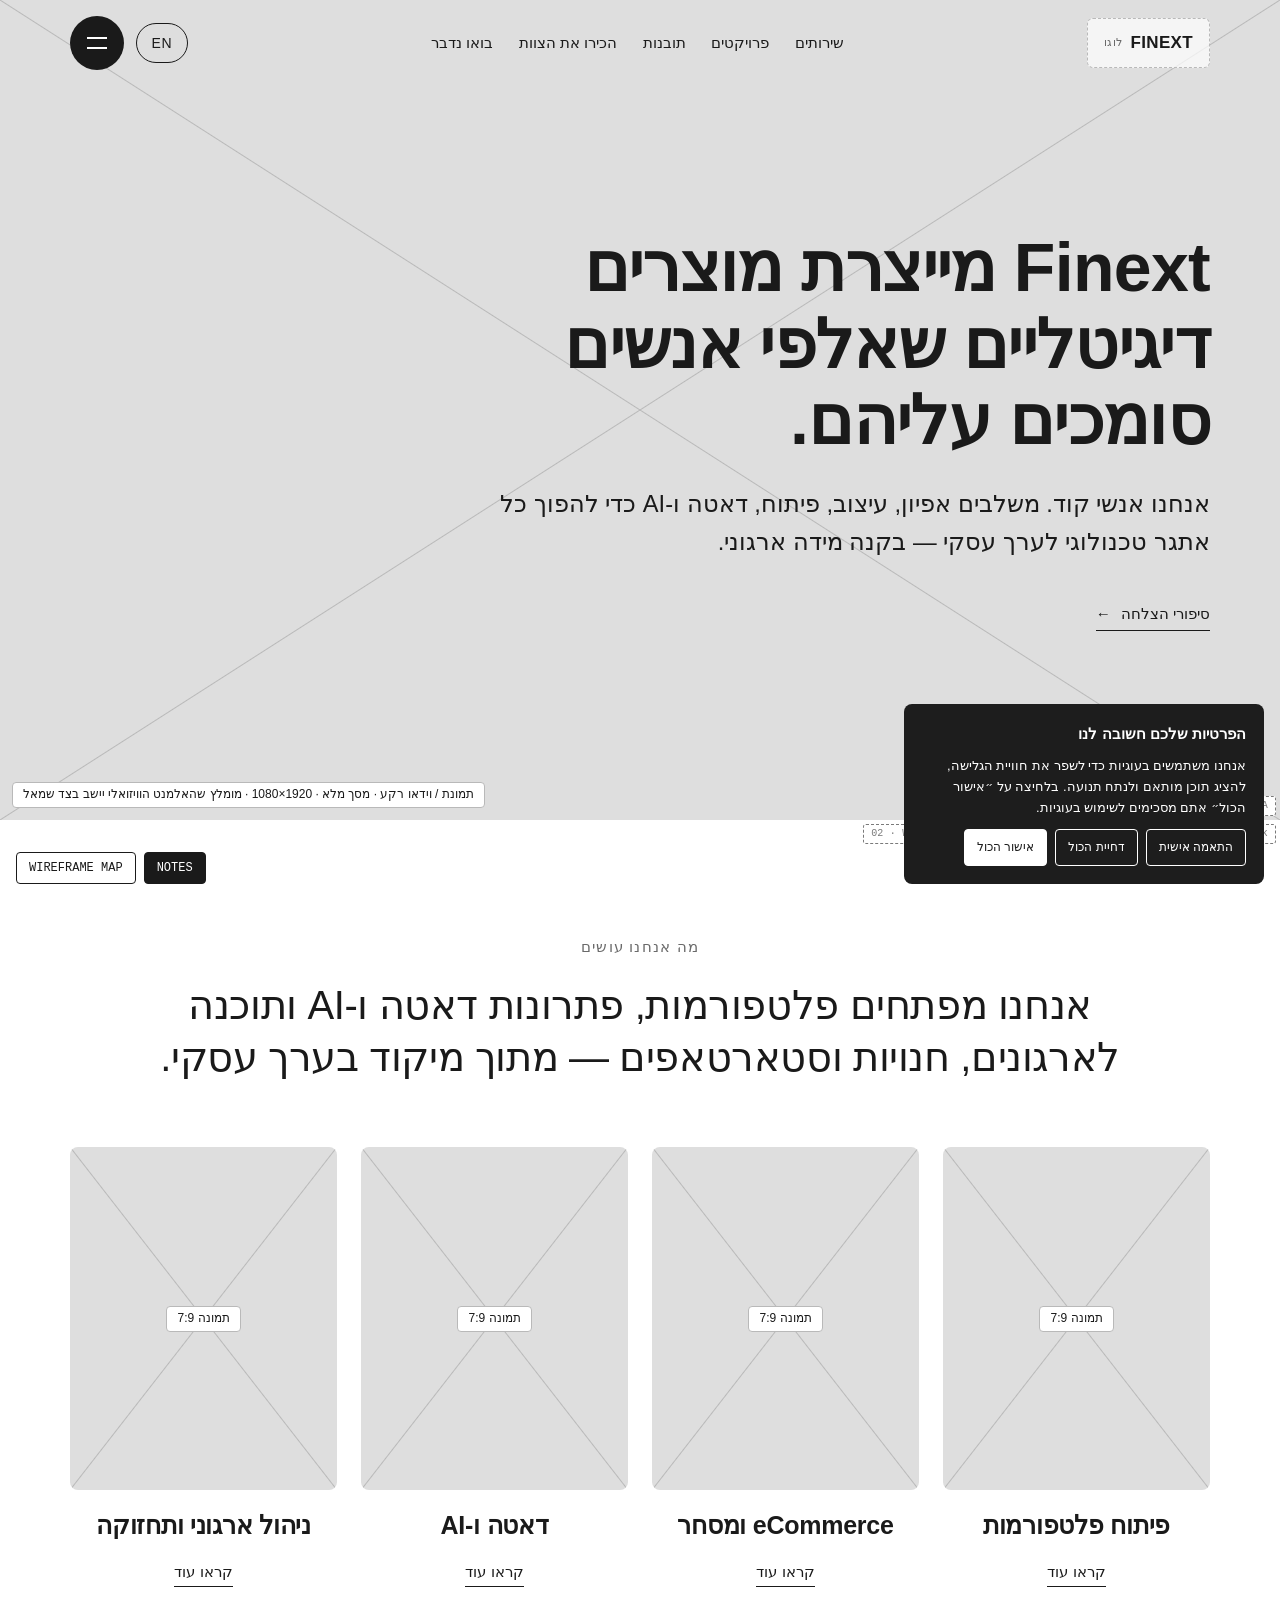
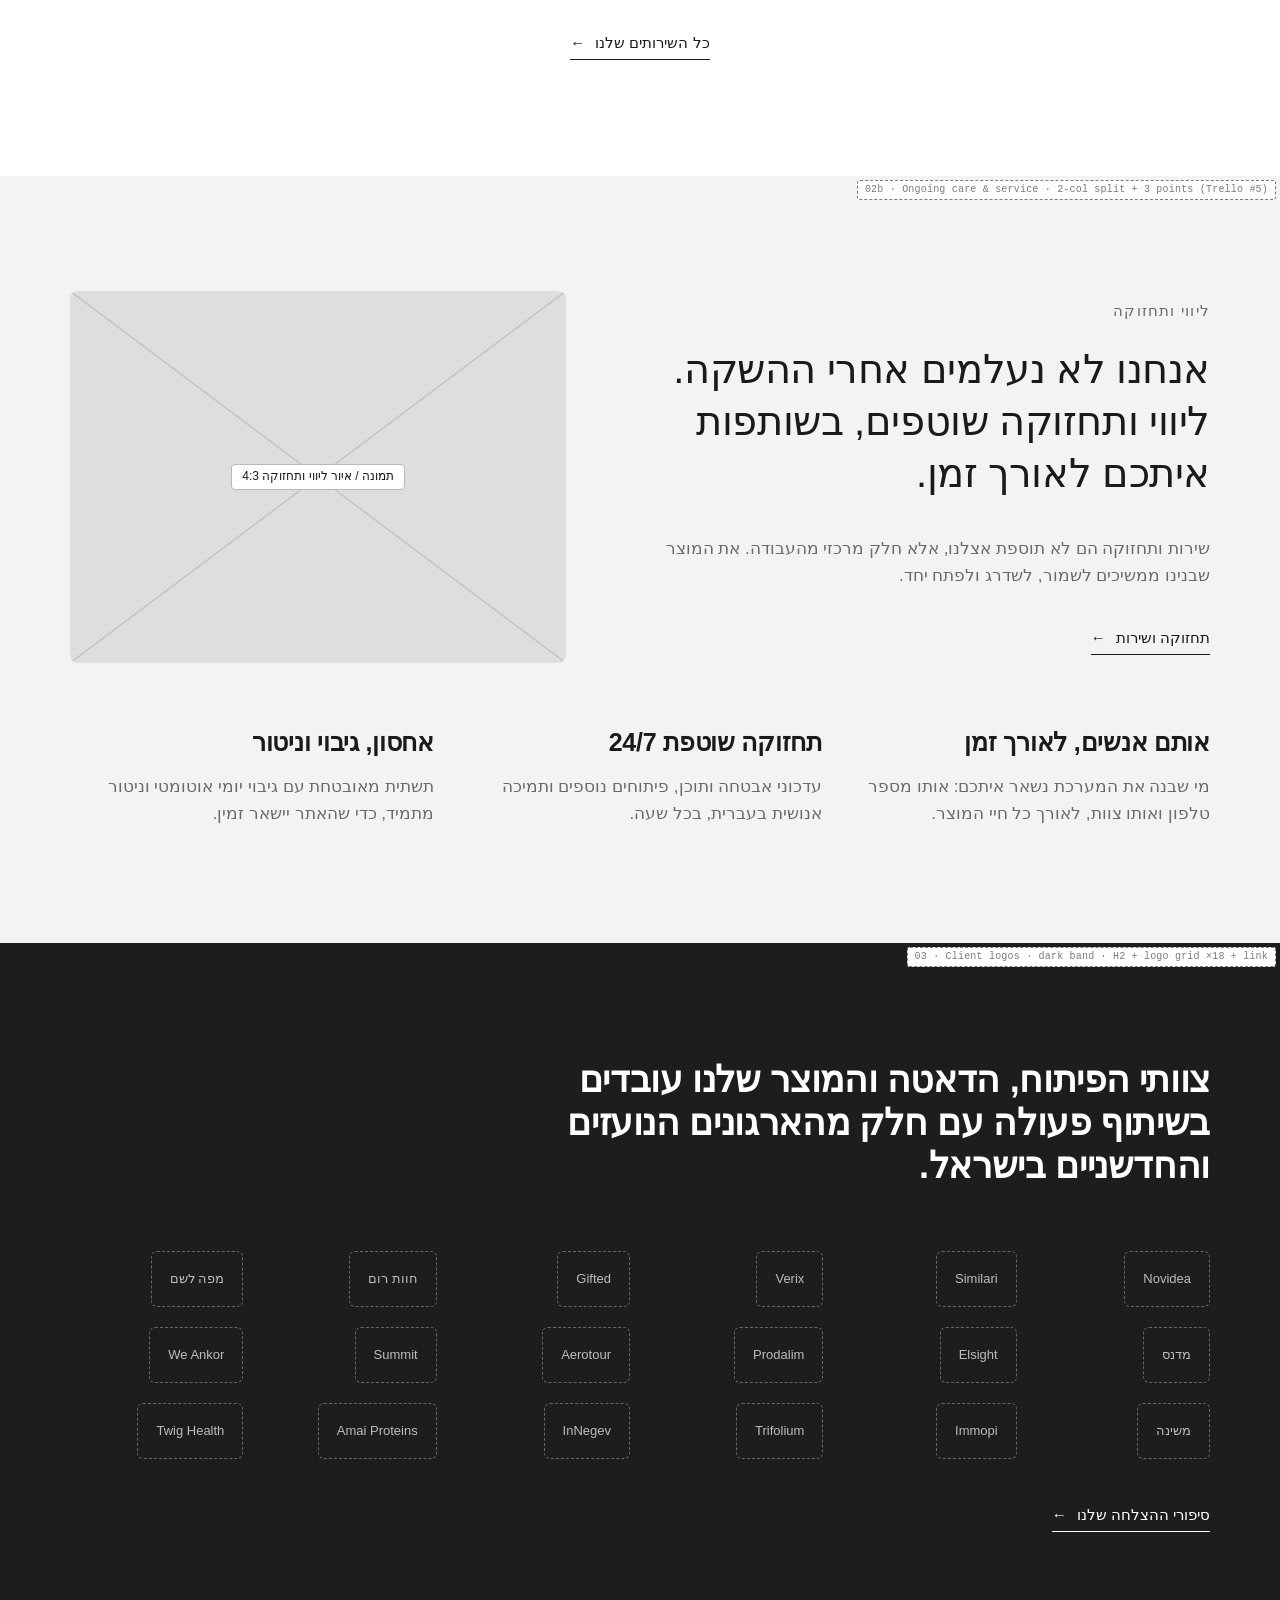
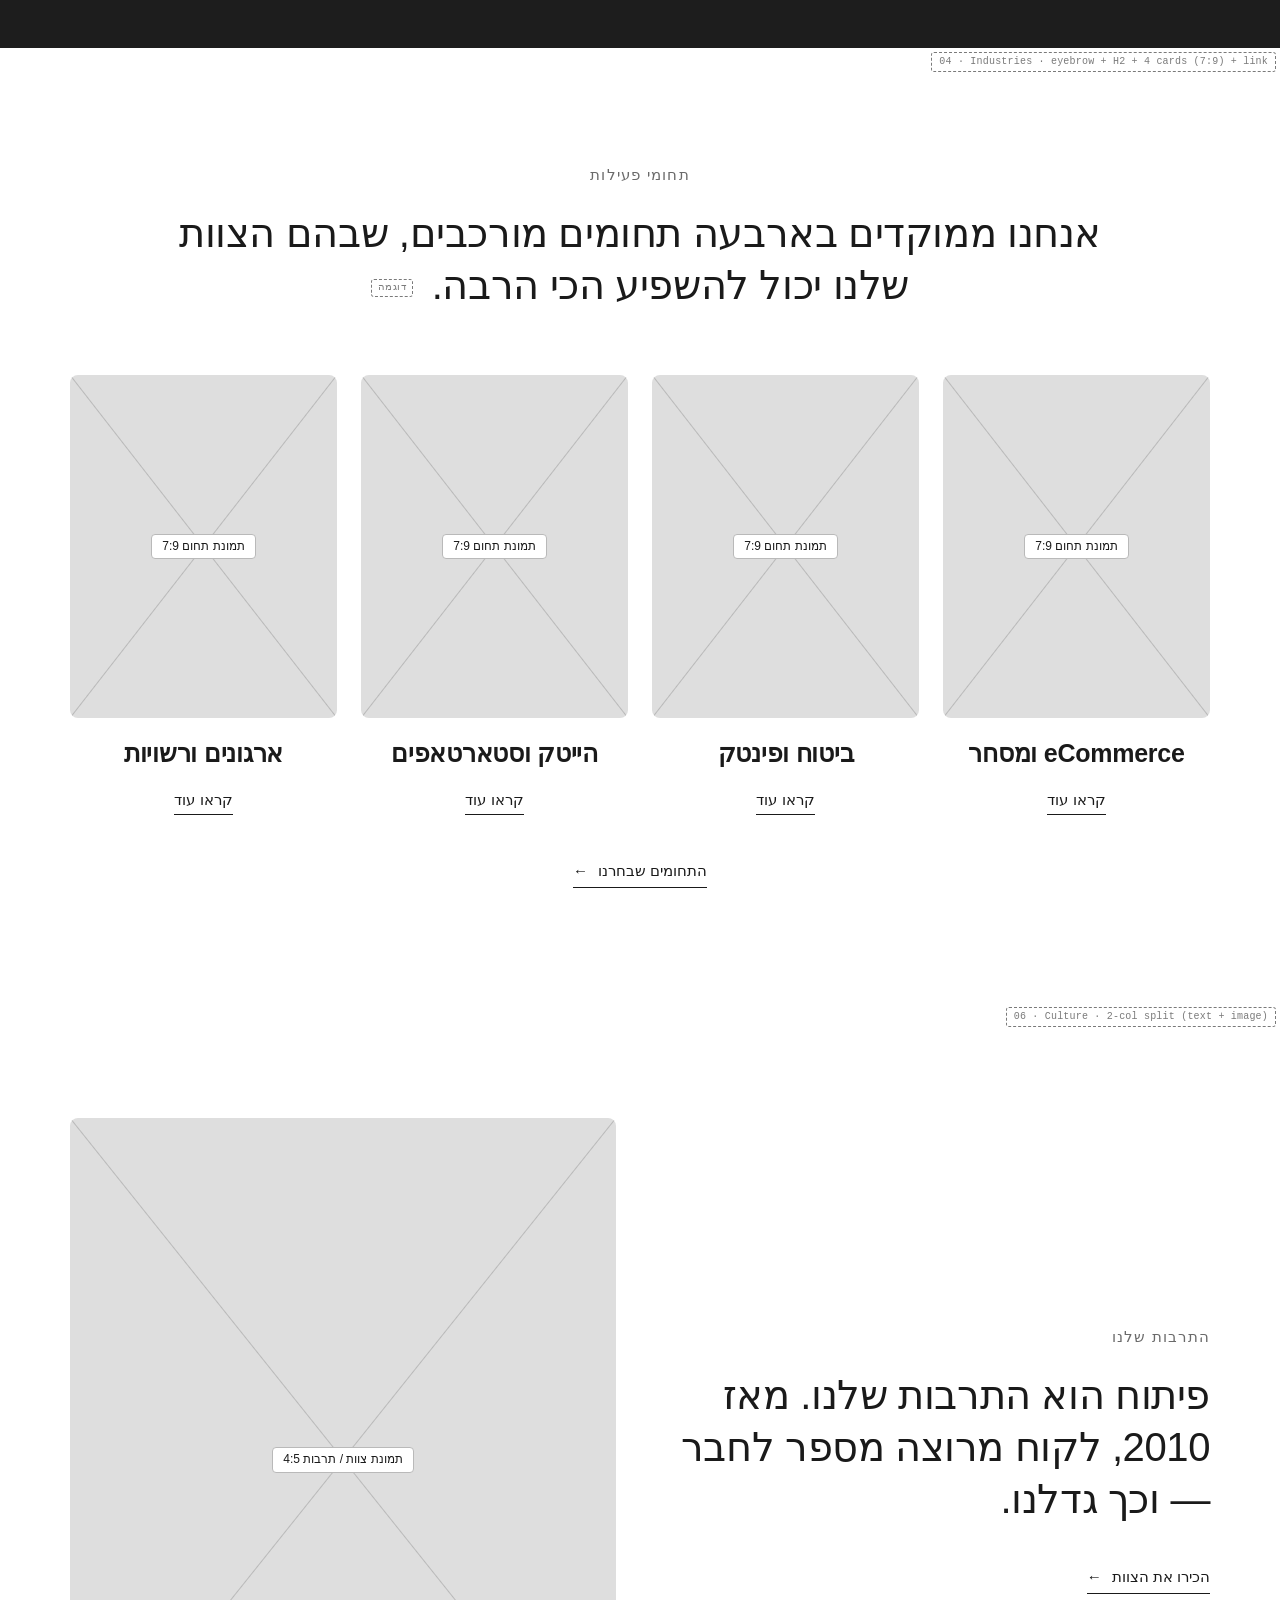
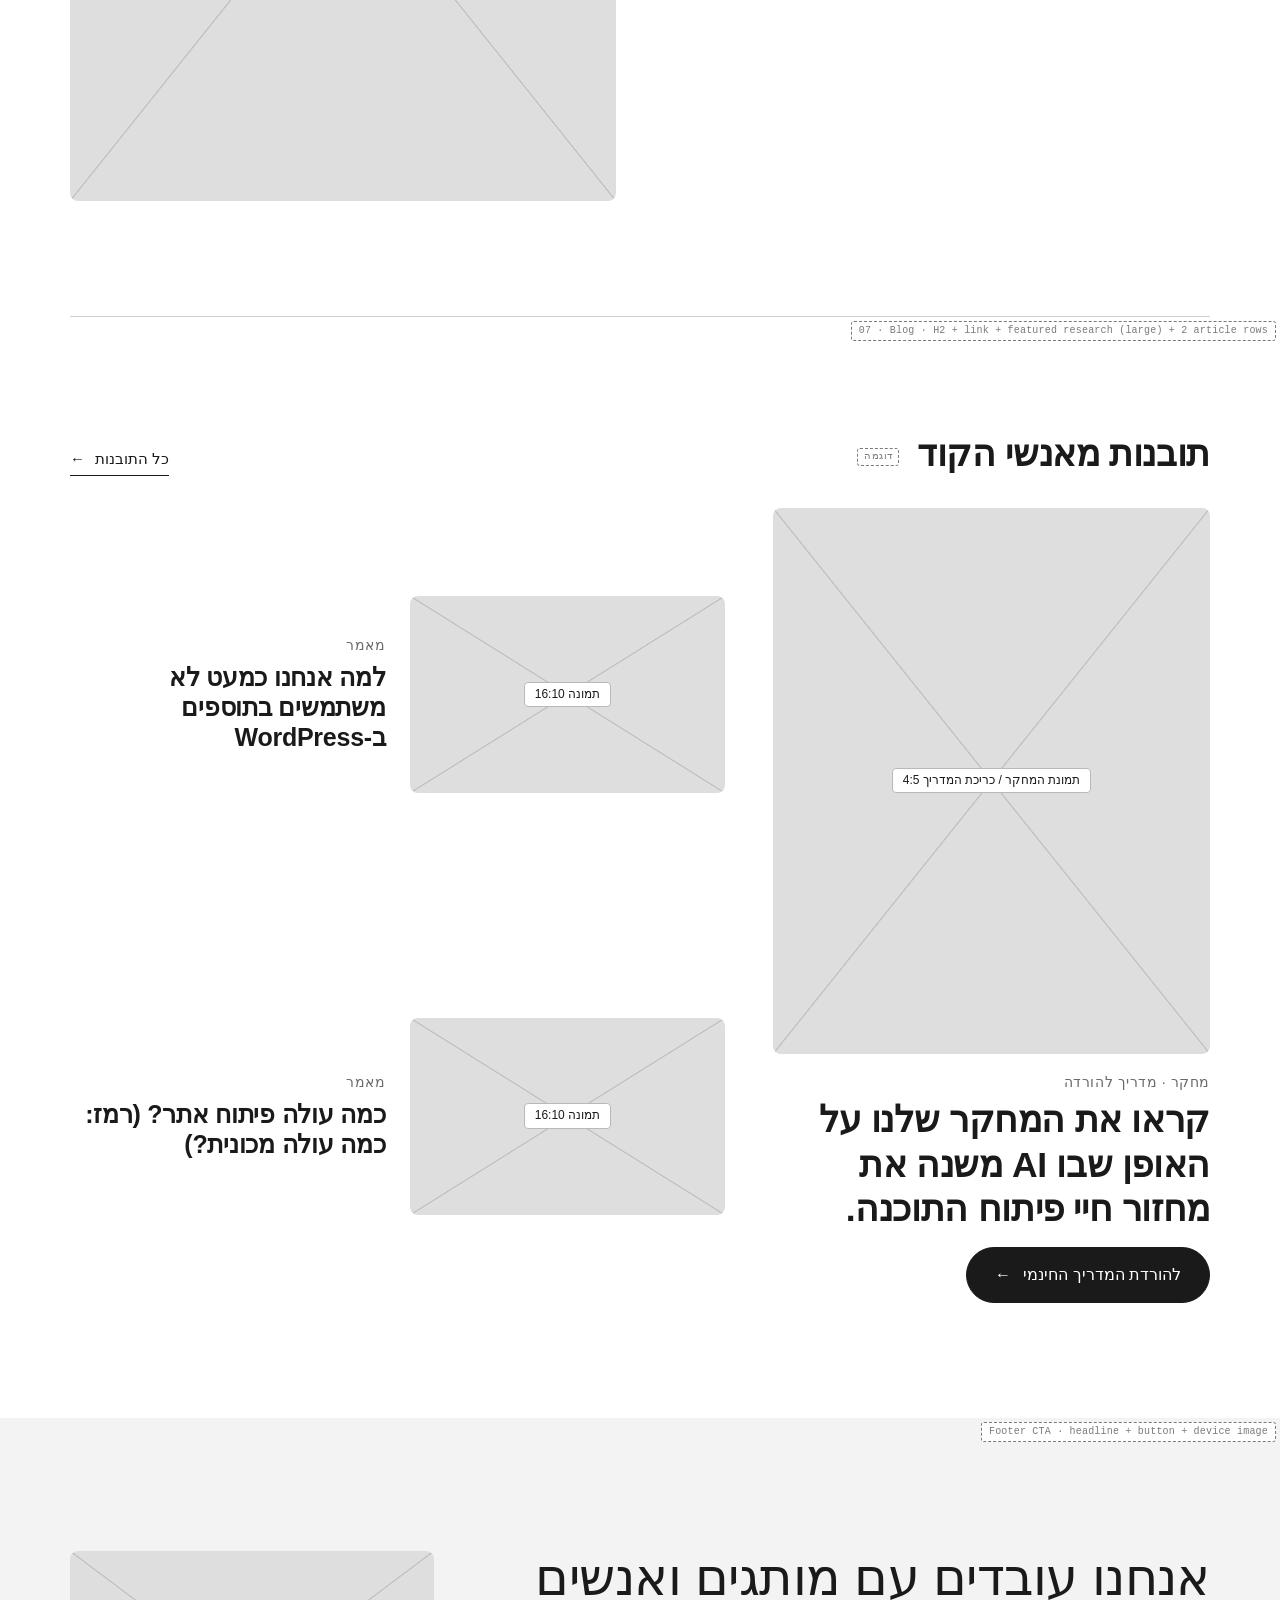
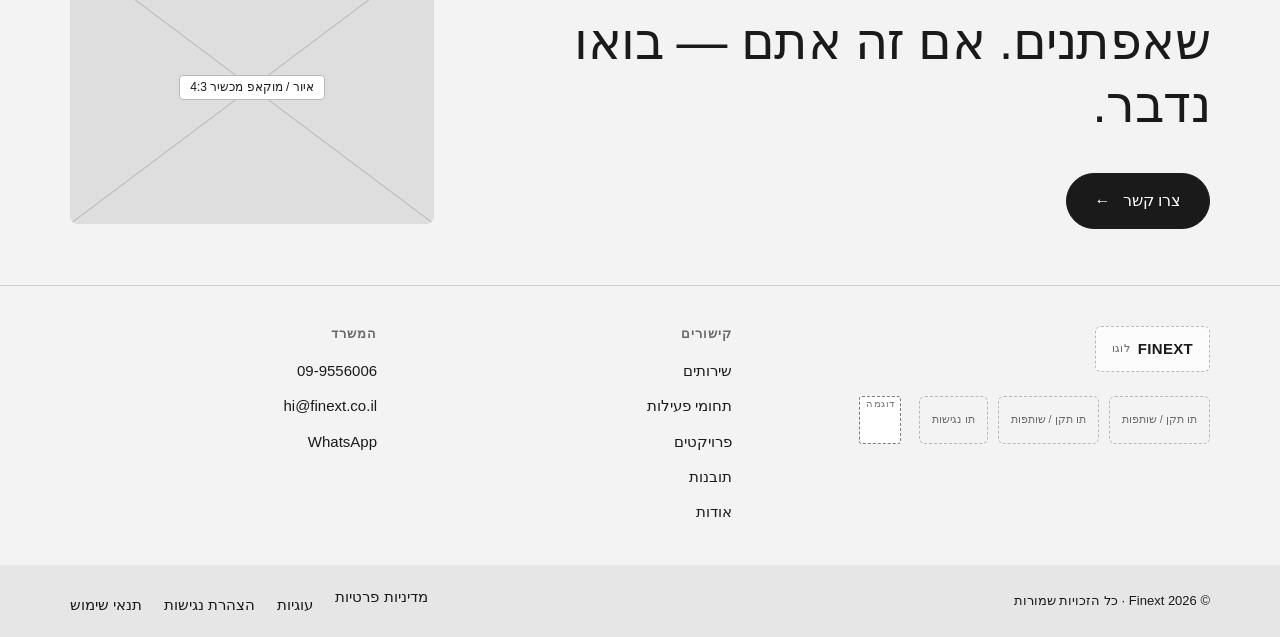
==== commit 5318ab80: "Home: remove industries from menu and the dark case slider; blog with featured AI research + 2 artic" ====
--- a/index.html
+++ b/index.html
@@ -13,7 +13,7 @@
 <header class="site-header">
   <div class="container site-header__bar">
     <a class="logo" href="index.html" aria-label="Finext — לדף הבית">FINEXT <small>לוגו</small></a>
-    <nav class="main-nav" aria-label="ניווט ראשי"><ul><li><a href="services.html">שירותים</a></li><li><a href="industries.html">תחומי פעילות</a></li><li><a href="projects.html">פרויקטים</a></li><li><a href="insights.html">תובנות</a></li><li><a href="about.html#team">הכירו את הצוות</a></li><li><a href="contact.html">בואו נדבר</a></li></ul></nav>
+    <nav class="main-nav" aria-label="ניווט ראשי"><ul><li><a href="services.html">שירותים</a></li><li><a href="projects.html">פרויקטים</a></li><li><a href="insights.html">תובנות</a></li><li><a href="about.html#team">הכירו את הצוות</a></li><li><a href="contact.html">בואו נדבר</a></li></ul></nav>
     <div class="site-header__actions">
       <button class="lang-switch" type="button" aria-label="Switch language to English" lang="en">EN</button>
       <button class="nav-toggle" type="button" aria-expanded="false" aria-controls="nav-overlay" aria-label="פתיחת תפריט"><span></span><span></span></button>
@@ -22,7 +22,7 @@
 </header>
 <div class="nav-overlay" id="nav-overlay" aria-hidden="true">
   <div class="nav-overlay__inner">
-    <ul class="nav-overlay__list"><li><a href="index.html">דף הבית</a></li><li><a href="services.html">שירותים</a></li><li><a href="industries.html">תחומי פעילות</a></li><li><a href="projects.html">פרויקטים</a></li><li><a href="insights.html">תובנות</a></li><li><a href="about.html#team">הכירו את הצוות</a></li><li><a href="contact.html">בואו נדבר</a></li></ul>
+    <ul class="nav-overlay__list"><li><a href="index.html">דף הבית</a></li><li><a href="services.html">שירותים</a></li><li><a href="projects.html">פרויקטים</a></li><li><a href="insights.html">תובנות</a></li><li><a href="about.html#team">הכירו את הצוות</a></li><li><a href="contact.html">בואו נדבר</a></li></ul>
     <div class="nav-overlay__groups">
       <div><strong>אודות</strong><ul><li><a href="about.html">הסיפור והערכים</a></li><li><a href="about.html#team">הכירו את הצוות</a></li></ul></div>
       <div><strong>תובנות</strong><ul><li><a href="insights.html">בלוג</a></li><li><a href="not-included.html">חדשות</a></li></ul></div>
@@ -45,34 +45,23 @@
     <div class="mt-m"><a class="link-arrow " href="service.html">תחזוקה ושירות</a></div></div>
   <div class="ph r-4x3 " role="img" aria-label="תמונה / איור ליווי ותחזוקה 4:3"><span class="ph__label">תמונה / איור ליווי ותחזוקה 4:3</span></div>
 </div>
-<div class="mt-l"><div class="grid grid--3"><div><h3>אותם אנשים, לאורך זמן</h3><p class="muted mt-s">מי שבנה את המערכת נשאר איתכם: אותו מספר טלפון ואותו צוות, לאורך כל חיי המוצר.</p></div><div><h3>תחזוקה שוטפת 24/7</h3><p class="muted mt-s">עדכוני אבטחה ותוכן, פיתוחים נוספים ותמיכה אנושית בעברית, בכל שעה.</p></div><div><h3>אחסון, גיבוי וניטור</h3><p class="muted mt-s">תשתית מאובטחת עם גיבוי יומי אוטומטי וניטור מתמיד, כדי שהאתר יישאר זמין.</p></div></div></div></div></section><section class="section section--dark" data-wf="03 · Client logos · dark band · H2 + logo grid ×18 + link"><div class="container"><h2 style="max-width:18em">צוותי הפיתוח, הדאטה והמוצר שלנו עובדים בשיתוף פעולה עם חלק מהארגונים הנועזים והחדשניים בישראל.</h2><div class="logo-grid mt-l"><div><span class="logo-ph">Novidea</span></div><div><span class="logo-ph">Similari</span></div><div><span class="logo-ph">Verix</span></div><div><span class="logo-ph">Gifted</span></div><div><span class="logo-ph">חוות רום</span></div><div><span class="logo-ph">מפה לשם</span></div><div><span class="logo-ph">מדנס</span></div><div><span class="logo-ph">Elsight</span></div><div><span class="logo-ph">Prodalim</span></div><div><span class="logo-ph">Aerotour</span></div><div><span class="logo-ph">Summit</span></div><div><span class="logo-ph">We Ankor</span></div><div><span class="logo-ph">משינה</span></div><div><span class="logo-ph">Immopi</span></div><div><span class="logo-ph">Trifolium</span></div><div><span class="logo-ph">InNegev</span></div><div><span class="logo-ph">Amai Proteins</span></div><div><span class="logo-ph">Twig Health</span></div></div><div class="link-row"><a class="link-arrow " href="projects.html">סיפורי ההצלחה שלנו</a></div></div></section><section class="section " data-wf="04 · Industries · eyebrow + H2 + 4 cards (7:9) + link"><div class="container"><div class="intro"><span class="eyebrow">תחומי פעילות</span><h2>אנחנו ממוקדים בארבעה תחומים מורכבים, שבהם הצוות שלנו יכול להשפיע הכי הרבה. <span class="ex-tag" title="תוכן לדוגמה שנוצר עבור ה-wireframe — להחלפה">דוגמה</span></h2></div><div class="grid grid--4 mt-l"><article class="card card--center"><div class="ph r-7x9 " role="img" aria-label="תמונת תחום 7:9"><span class="ph__label">תמונת תחום 7:9</span></div><h3>eCommerce ומסחר</h3><a class="link-underline" href="industry.html">קראו עוד</a></article><article class="card card--center"><div class="ph r-7x9 " role="img" aria-label="תמונת תחום 7:9"><span class="ph__label">תמונת תחום 7:9</span></div><h3>ביטוח ופינטק</h3><a class="link-underline" href="industry.html">קראו עוד</a></article><article class="card card--center"><div class="ph r-7x9 " role="img" aria-label="תמונת תחום 7:9"><span class="ph__label">תמונת תחום 7:9</span></div><h3>הייטק וסטארטאפים</h3><a class="link-underline" href="industry.html">קראו עוד</a></article><article class="card card--center"><div class="ph r-7x9 " role="img" aria-label="תמונת תחום 7:9"><span class="ph__label">תמונת תחום 7:9</span></div><h3>ארגונים ורשויות</h3><a class="link-underline" href="industry.html">קראו עוד</a></article></div><div class="center link-row"><a class="link-arrow " href="industries.html">התחומים שבחרנו</a></div></div></section><section class="case-slider" data-slider data-wf="05 · Case-study slider · full-width, 3 slides + dots">
-  <div class="case-slider__track"><div class="case-slide">
-      <div class="ph ph--bg" role="img" aria-label="תמונת רקע של הפרויקט · 1920×1000"><span class="ph__label">תמונת רקע של הפרויקט · 1920×1000</span></div>
-      <div class="container"><div class="case-slide__content">
-        <span class="eyebrow">Novidea</span><h2>אתר יציב ומאובטח לחברה חדשנית בביטוח</h2><a class="link-arrow " href="project.html">לסיפור המלא</a>
-      </div></div></div><div class="case-slide">
-      <div class="ph ph--bg" role="img" aria-label="תמונת רקע של הפרויקט · 1920×1000"><span class="ph__label">תמונת רקע של הפרויקט · 1920×1000</span></div>
-      <div class="container"><div class="case-slide__content">
-        <span class="eyebrow">חוות רום</span><h2>חנות אונליין ומערכת הזמנות לחווה אקולוגית דינמית</h2><a class="link-arrow " href="project.html">לסיפור המלא</a>
-      </div></div></div><div class="case-slide">
-      <div class="ph ph--bg" role="img" aria-label="תמונת רקע של הפרויקט · 1920×1000"><span class="ph__label">תמונת רקע של הפרויקט · 1920×1000</span></div>
-      <div class="container"><div class="case-slide__content">
-        <span class="eyebrow">Similari</span><h2>פלטפורמת תובנות מבוססת AI לעולם הפטנטים</h2><a class="link-arrow " href="project.html">לסיפור המלא</a>
-      </div></div></div></div>
-  <div class="case-slider__dots" role="group" aria-label="שקופיות פרויקטים"></div>
-</section><section class="section section--dark2" data-wf="06 · Promo / lead-magnet · dark band · device mock + H2 + download CTA"><div class="container"><div class="promo">
-  <div class="promo__media"><div class="ph r-3x4 " role="img" aria-label="מוקאפ מכשיר + כריכת המדריך 3:4"><span class="ph__label">מוקאפ מכשיר + כריכת המדריך 3:4</span></div></div>
-  <div><span class="logo-ph">לוגו / מותג המדריך</span>
-    <h2>קראו את המחקר שלנו על האופן שבו AI משנה את מחזור חיי פיתוח התוכנה. <span class="ex-tag" title="תוכן לדוגמה שנוצר עבור ה-wireframe — להחלפה">דוגמה</span></h2>
-    <a class="btn btn--light" href="not-included.html">להורדת המדריך החינמי</a></div>
-</div></div></section><section class="section " data-wf="07 · Culture · 2-col split (text + image)"><div class="container"><div class="split">
+<div class="mt-l"><div class="grid grid--3"><div><h3>אותם אנשים, לאורך זמן</h3><p class="muted mt-s">מי שבנה את המערכת נשאר איתכם: אותו מספר טלפון ואותו צוות, לאורך כל חיי המוצר.</p></div><div><h3>תחזוקה שוטפת 24/7</h3><p class="muted mt-s">עדכוני אבטחה ותוכן, פיתוחים נוספים ותמיכה אנושית בעברית, בכל שעה.</p></div><div><h3>אחסון, גיבוי וניטור</h3><p class="muted mt-s">תשתית מאובטחת עם גיבוי יומי אוטומטי וניטור מתמיד, כדי שהאתר יישאר זמין.</p></div></div></div></div></section><section class="section section--dark" data-wf="03 · Client logos · dark band · H2 + logo grid ×18 + link"><div class="container"><h2 style="max-width:18em">צוותי הפיתוח, הדאטה והמוצר שלנו עובדים בשיתוף פעולה עם חלק מהארגונים הנועזים והחדשניים בישראל.</h2><div class="logo-grid mt-l"><div><span class="logo-ph">Novidea</span></div><div><span class="logo-ph">Similari</span></div><div><span class="logo-ph">Verix</span></div><div><span class="logo-ph">Gifted</span></div><div><span class="logo-ph">חוות רום</span></div><div><span class="logo-ph">מפה לשם</span></div><div><span class="logo-ph">מדנס</span></div><div><span class="logo-ph">Elsight</span></div><div><span class="logo-ph">Prodalim</span></div><div><span class="logo-ph">Aerotour</span></div><div><span class="logo-ph">Summit</span></div><div><span class="logo-ph">We Ankor</span></div><div><span class="logo-ph">משינה</span></div><div><span class="logo-ph">Immopi</span></div><div><span class="logo-ph">Trifolium</span></div><div><span class="logo-ph">InNegev</span></div><div><span class="logo-ph">Amai Proteins</span></div><div><span class="logo-ph">Twig Health</span></div></div><div class="link-row"><a class="link-arrow " href="projects.html">סיפורי ההצלחה שלנו</a></div></div></section><section class="section " data-wf="04 · Industries · eyebrow + H2 + 4 cards (7:9) + link"><div class="container"><div class="intro"><span class="eyebrow">תחומי פעילות</span><h2>אנחנו ממוקדים בארבעה תחומים מורכבים, שבהם הצוות שלנו יכול להשפיע הכי הרבה. <span class="ex-tag" title="תוכן לדוגמה שנוצר עבור ה-wireframe — להחלפה">דוגמה</span></h2></div><div class="grid grid--4 mt-l"><article class="card card--center"><div class="ph r-7x9 " role="img" aria-label="תמונת תחום 7:9"><span class="ph__label">תמונת תחום 7:9</span></div><h3>eCommerce ומסחר</h3><a class="link-underline" href="industry.html">קראו עוד</a></article><article class="card card--center"><div class="ph r-7x9 " role="img" aria-label="תמונת תחום 7:9"><span class="ph__label">תמונת תחום 7:9</span></div><h3>ביטוח ופינטק</h3><a class="link-underline" href="industry.html">קראו עוד</a></article><article class="card card--center"><div class="ph r-7x9 " role="img" aria-label="תמונת תחום 7:9"><span class="ph__label">תמונת תחום 7:9</span></div><h3>הייטק וסטארטאפים</h3><a class="link-underline" href="industry.html">קראו עוד</a></article><article class="card card--center"><div class="ph r-7x9 " role="img" aria-label="תמונת תחום 7:9"><span class="ph__label">תמונת תחום 7:9</span></div><h3>ארגונים ורשויות</h3><a class="link-underline" href="industry.html">קראו עוד</a></article></div><div class="center link-row"><a class="link-arrow " href="industries.html">התחומים שבחרנו</a></div></div></section><section class="section " data-wf="06 · Culture · 2-col split (text + image)"><div class="container"><div class="split">
   <div><span class="eyebrow">התרבות שלנו</span>
     <h2>פיתוח הוא התרבות שלנו. מאז 2010, לקוח מרוצה מספר לחבר — וכך גדלנו.</h2>
     <a class="link-arrow " href="about.html#team">הכירו את הצוות</a></div>
   <div class="ph r-4x5 " role="img" aria-label="תמונת צוות / תרבות 4:5"><span class="ph__label">תמונת צוות / תרבות 4:5</span></div>
 </div></div></section><div class="container"><hr class="rule"></div>
-<section class="section" data-wf="08 · Insights · H2 + link + carousel ×4 article cards">
-  <div class="container"><div class="carousel" data-carousel><div class="section-title-row"><h2>תובנות מאנשי הקוד <span class="ex-tag" title="תוכן לדוגמה שנוצר עבור ה-wireframe — להחלפה">דוגמה</span></h2><div class="carousel__nav"><a class="link-arrow " href="insights.html">כל התובנות</a><button type="button" class="carousel__btn" data-dir="-1" aria-label="הקודם">→</button><button type="button" class="carousel__btn" data-dir="1" aria-label="הבא">←</button></div></div><div class="carousel__track"><div class="carousel__item"><article class="card"><a class="card__link" href="article.html"><div class="ph r-16x10 " role="img" aria-label="תמונה 16:10"><span class="ph__label">תמונה 16:10</span></div></a><h5>מאמר</h5><a class="card__link" href="article.html"><h3>למה אנחנו כמעט לא משתמשים בתוספים ב‑WordPress</h3></a></article></div><div class="carousel__item"><article class="card"><a class="card__link" href="article.html"><div class="ph r-16x10 " role="img" aria-label="תמונה 16:10"><span class="ph__label">תמונה 16:10</span></div></a><h5>מאמר</h5><a class="card__link" href="article.html"><h3>כמה עולה פיתוח אתר? (רמז: כמה עולה מכונית?)</h3></a></article></div><div class="carousel__item"><article class="card"><a class="card__link" href="article.html"><div class="ph r-16x10 " role="img" aria-label="תמונה 16:10"><span class="ph__label">תמונה 16:10</span></div></a><h5>מאמר</h5><a class="card__link" href="article.html"><h3>AI בתוך המוצר ולא כגימיק: ארבע דוגמאות שעובדות</h3></a></article></div><div class="carousel__item"><article class="card"><a class="card__link" href="article.html"><div class="ph r-16x10 " role="img" aria-label="תמונה 16:10"><span class="ph__label">תמונה 16:10</span></div></a><h5>מאמר</h5><a class="card__link" href="article.html"><h3>מה בודקים ב‑QA לפני השקה — ורשימת הבדיקות שלנו</h3></a></article></div></div></div></div>
+<section class="section" data-wf="07 · Blog · H2 + link + featured research (large) + 2 article rows">
+  <div class="container">
+    <div class="section-title-row"><h2>תובנות מאנשי הקוד <span class="ex-tag" title="תוכן לדוגמה שנוצר עבור ה-wireframe — להחלפה">דוגמה</span></h2><a class="link-arrow " href="insights.html">כל התובנות</a></div>
+    <div class="blog-grid">
+      <article class="blog-feature"><div class="ph r-4x5 " role="img" aria-label="תמונת המחקר / כריכת המדריך 4:5"><span class="ph__label">תמונת המחקר / כריכת המדריך 4:5</span></div>
+        <div><h5>מחקר · מדריך להורדה</h5>
+          <h3>קראו את המחקר שלנו על האופן שבו AI משנה את מחזור חיי פיתוח התוכנה.</h3>
+          <div class="mt-s"><a class="btn" href="not-included.html">להורדת המדריך החינמי</a></div></div></article>
+      <div class="blog-stack"><article class="blog-row"><a class="card__link" href="article.html"><div class="ph r-16x10 " role="img" aria-label="תמונה 16:10"><span class="ph__label">תמונה 16:10</span></div></a><div><h5>מאמר</h5><a class="card__link" href="article.html"><h3>למה אנחנו כמעט לא משתמשים בתוספים ב‑WordPress</h3></a></div></article><article class="blog-row"><a class="card__link" href="article.html"><div class="ph r-16x10 " role="img" aria-label="תמונה 16:10"><span class="ph__label">תמונה 16:10</span></div></a><div><h5>מאמר</h5><a class="card__link" href="article.html"><h3>כמה עולה פיתוח אתר? (רמז: כמה עולה מכונית?)</h3></a></div></article></div>
+    </div>
+  </div>
 </section>
 </main>
 <footer class="site-footer">
--- a/assets/css/wireframe.css
+++ b/assets/css/wireframe.css
@@ -424,3 +424,13 @@
 .tech-group h3 { font-size: 1rem; font-weight: var(--fw-heading); color: var(--color-text-muted); margin-block-end: 14px; }
 .tech-group__logos { display: flex; flex-wrap: wrap; gap: 12px; }
 @media (max-width: 767px) { .tech-groups { grid-template-columns: 1fr; } }
+
+/* ---------- Blog (home): featured + stacked rows ---------- */
+.blog-grid { display: grid; grid-template-columns: 1fr 1.5fr; gap: var(--gap-lg); align-items: stretch; }
+.blog-feature { display: flex; flex-direction: column; gap: 20px; }
+.blog-feature h3 { font-size: clamp(1.5rem, 1.1rem + 1.4vw, 2.25rem); line-height: 1.25; margin-block-start: 8px; }
+.blog-stack { display: grid; grid-template-rows: 1fr 1fr; gap: var(--gap-lg); }
+.blog-row { display: grid; grid-template-columns: 1fr 1fr; gap: var(--gap); align-items: center; }
+.blog-row h3 { margin-block-start: 8px; }
+@media (max-width: 899px) { .blog-grid { grid-template-columns: 1fr; } .blog-row { grid-template-columns: 1fr; } .blog-stack { grid-template-rows: none; } }
+.blog-row a.card__link { text-decoration: none; }
